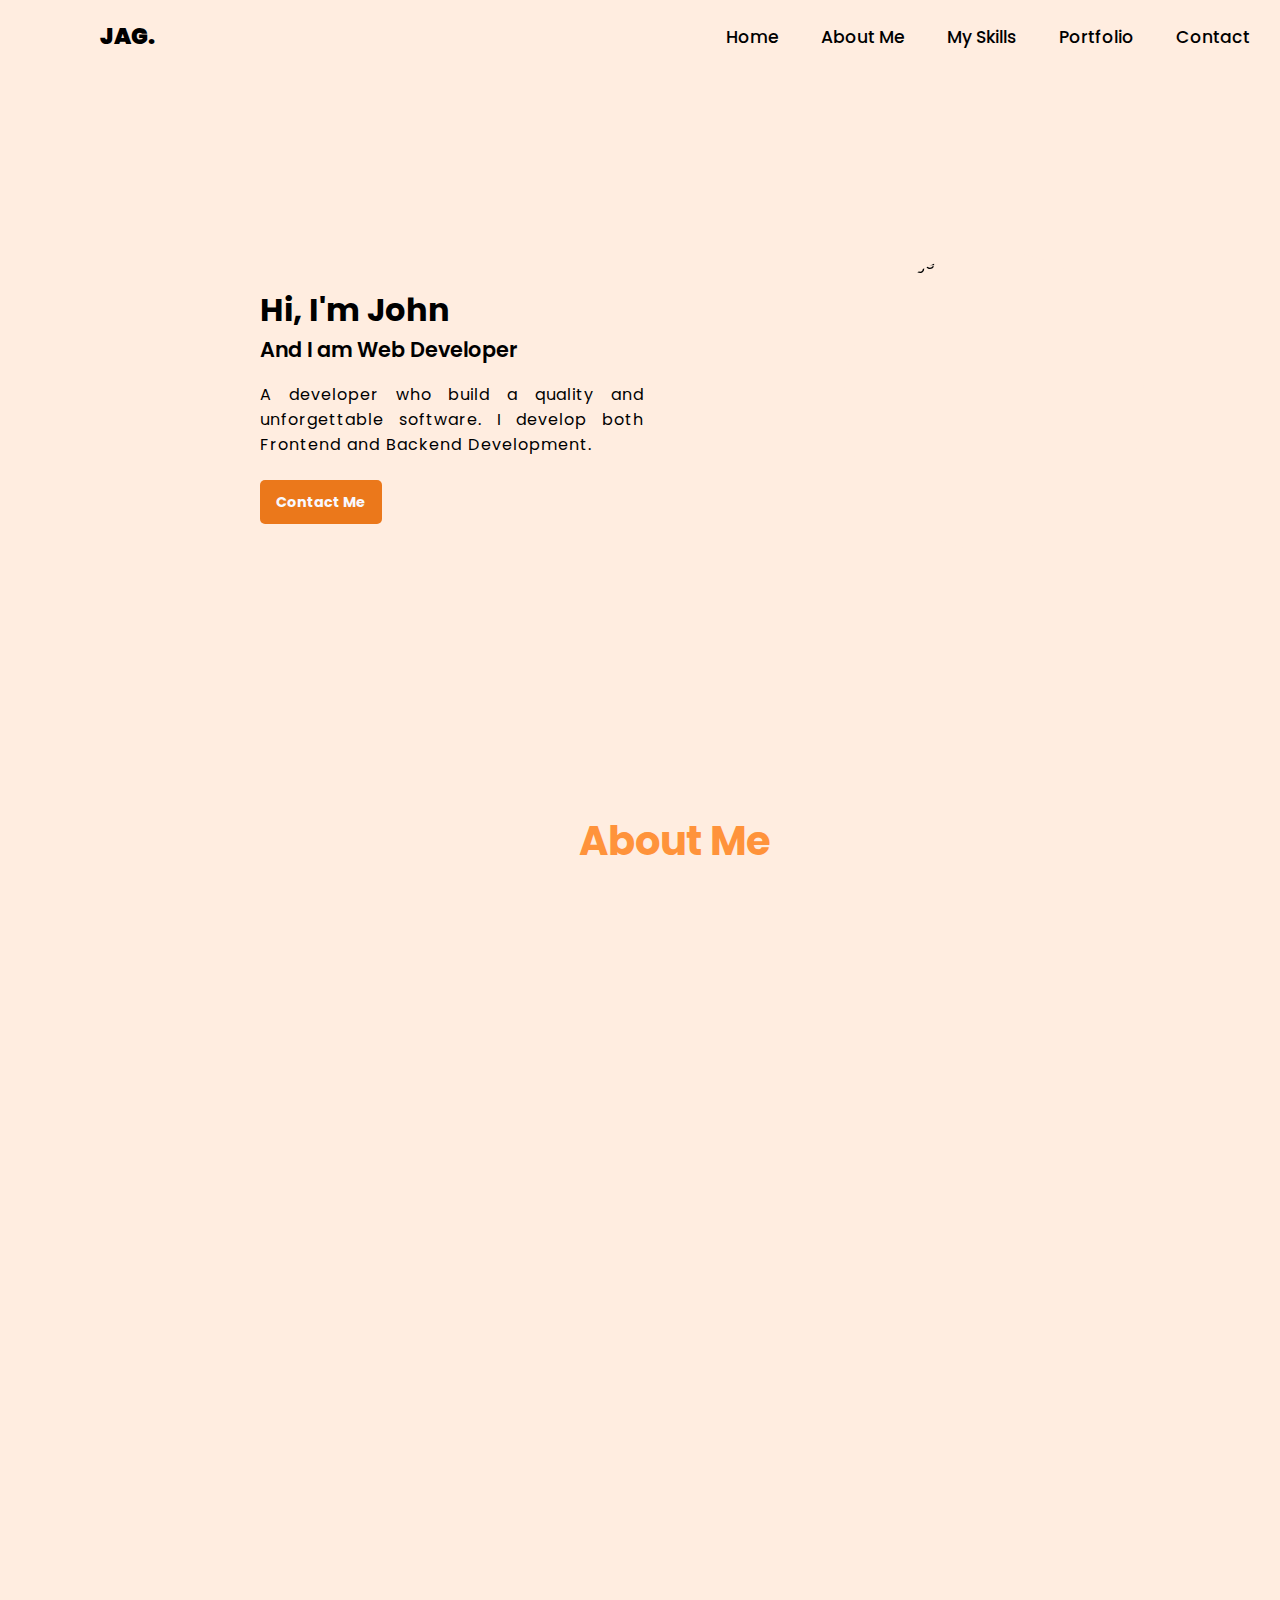
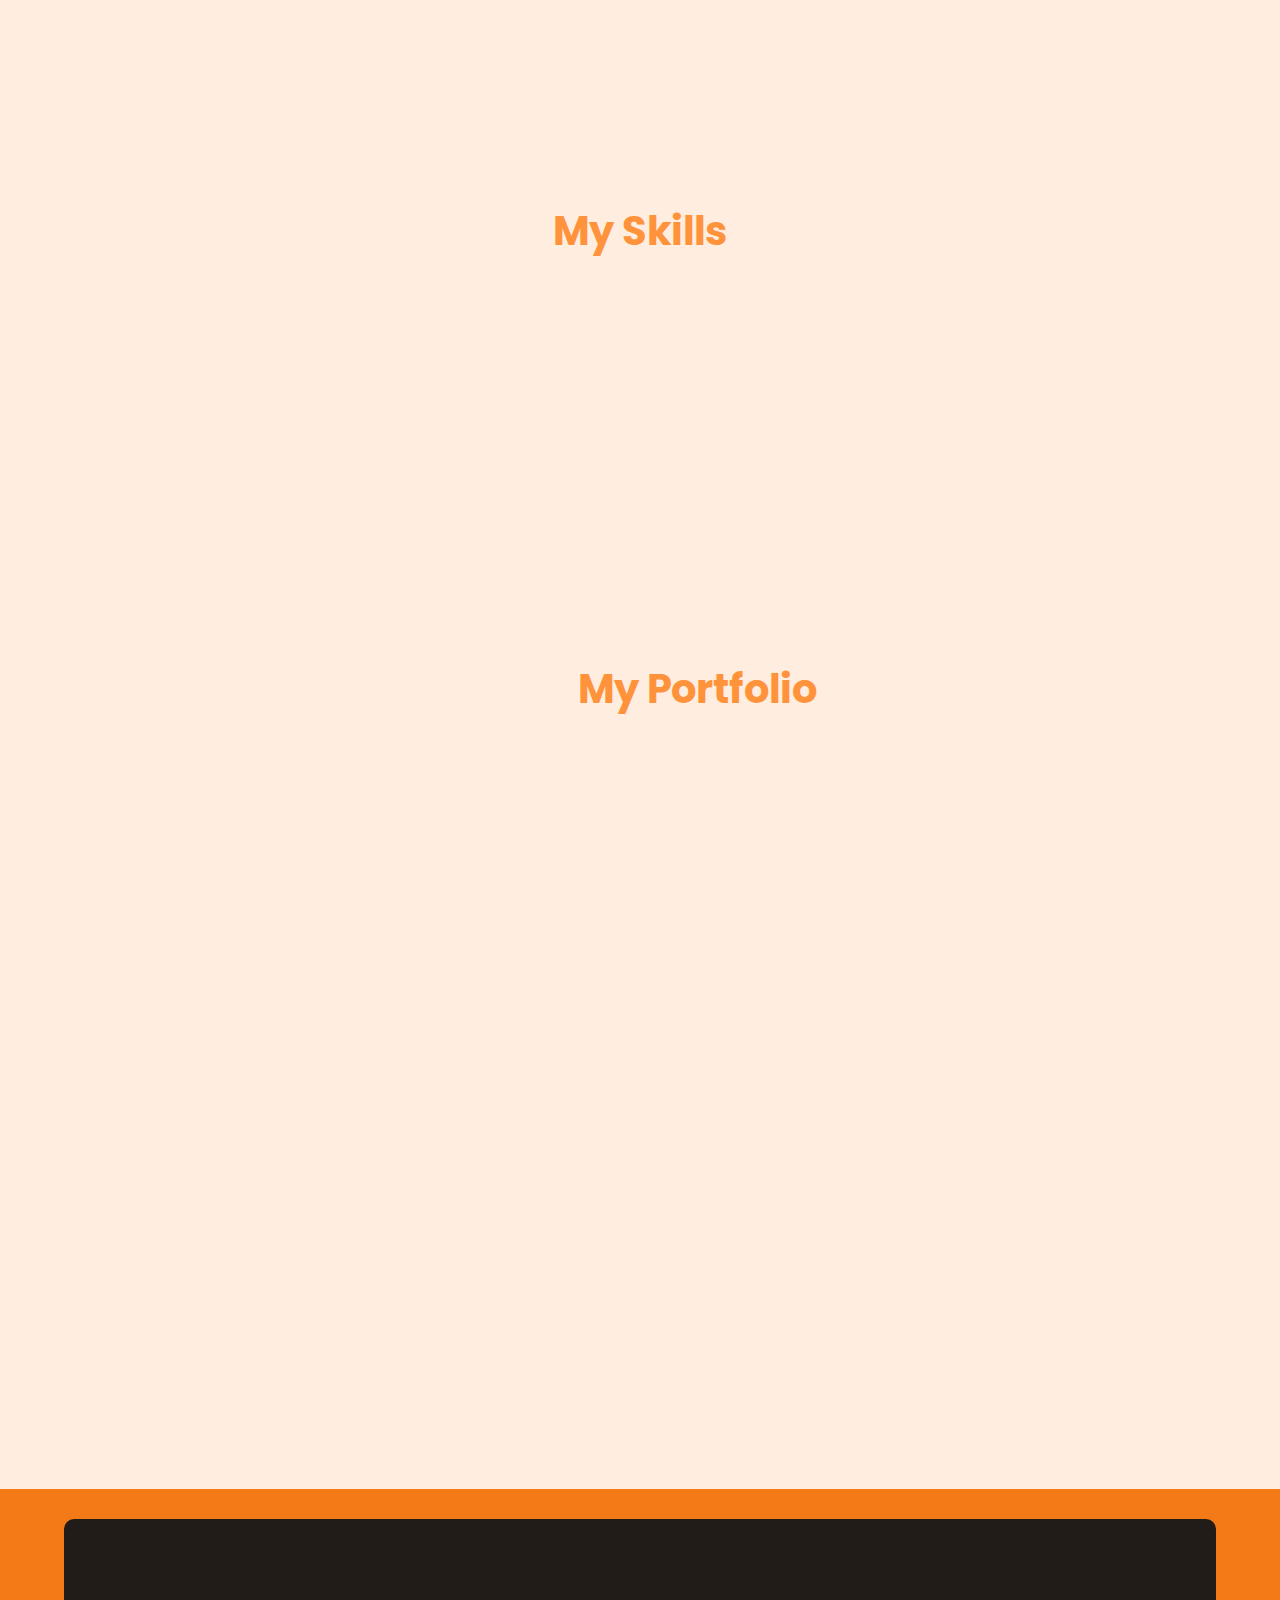
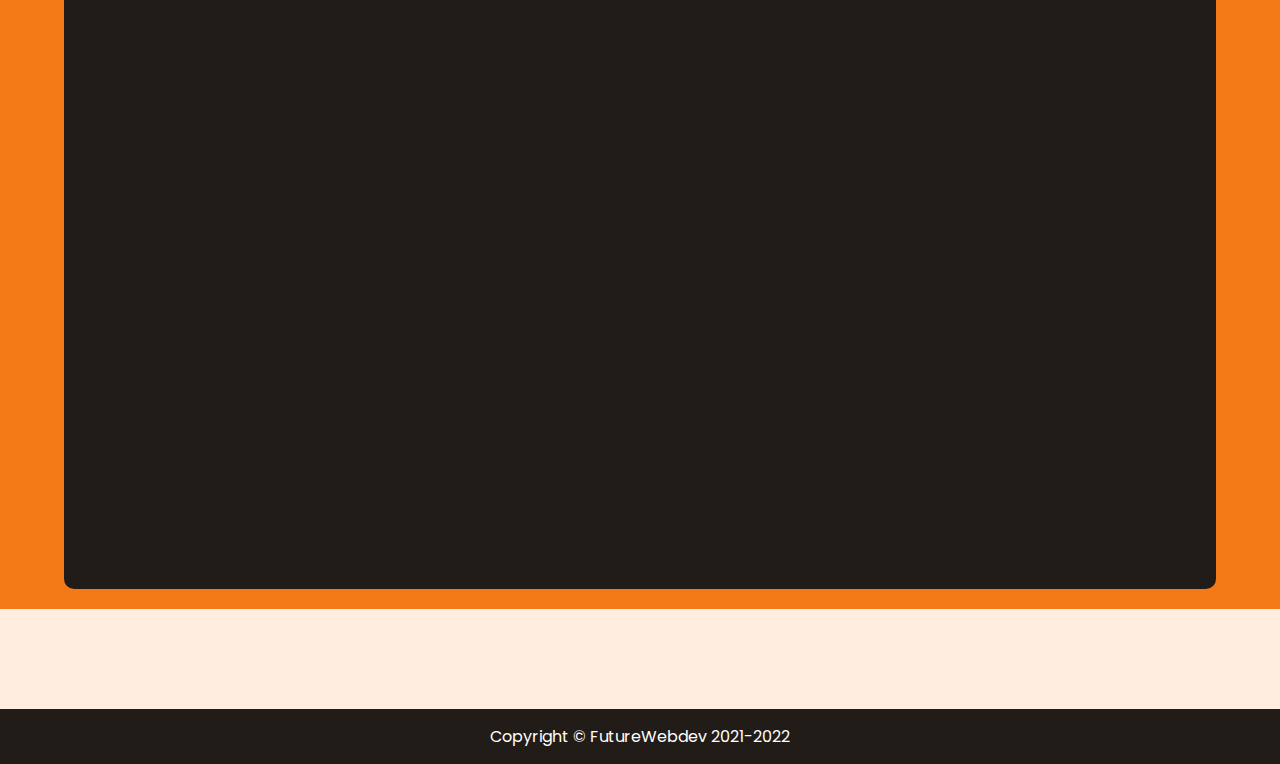
==== index.html @ 0bf6b59d "Add files via upload" ====
<!DOCTYPE html>
<html lang="en">
<head>
	<meta charset="UTF-8">
	<meta http-equiv="X-UA-Compatible" content="IE=edge">
	<meta name="viewport" content="width=device-width, initial-scale=1.0">
	<title>JOHN ALDRIN GULA - WEB DEVELOPER</title>
	<link rel="stylesheet" href="style.css">
	<link href="https://fonts.googleapis.com/css2?family=Poppins:ital,wght@0,200;0,300;0,400;0,500;0,600;0,700;0,800;0,900;1,300;1,900&display=swap" rel="stylesheet">
	<link rel="stylesheet" href="https://use.fontawesome.com/releases/v5.15.4/css/all.css" integrity="sha384-DyZ88mC6Up2uqS4h/KRgHuoeGwBcD4Ng9SiP4dIRy0EXTlnuz47vAwmeGwVChigm" crossorigin="anonymous">
	<link rel="stylesheet" href="https://unpkg.com/aos@next/dist/aos.css" />
</head>
<body>
<nav class="navbar" id="navbar">
      <div class="brand-title">JAG<span class="title">.</span></div>
      <a href="#" class="toggle-button">
          <span class="bar"></span>
          <span class="bar"></span>
          <span class="bar"></span>
      </a>
      <div class="navbar-links">
      <ul>
          <li><a href="#home">Home</a></li>
          <li><a href="#about">About Me</a></li>
          <li><a href="#skill">My Skills</a></li>
          <li><a href="#portfolio">Portfolio</a></li>
          <li><a href="#contact">Contact</a></li>
      </ul>
      </div>
      </nav>
<main class="main-content" id="home">
<section class="social-section">
	<ul class="social-links">
	<li class="social-link-icon"><i class="fab fa-github"></i></li>
	<li class="social-link-icon"><i class="fab fa-facebook"></i></li>
	<li class="social-link-icon"><i class="fab fa-instagram"></i></li>
	</ul>
	<div class="para1" data-aos="fade-up"  data-aos-duration="1500">
		<h2><span>H</span>i, I'm John</h2>
		<h3>And I am Web Developer</h3>
		<p>A developer who build a quality and unforgettable software. I develop both Frontend and Backend Development.</p>
		<button class="contact-me">Contact Me <i class="far fa-paper-plane"></i></button>
	</div>
	<div data-aos="fade-down"  data-aos-duration="1500"><img src="./images/john.jpg" alt="myImage" class="img"></div>
</section>
</main>
<section class="about-section" id="about">
	<h1><span>A</span>bout Me</h1>
	<div class="about-content">
		<div class="image" data-aos="fade-right"  data-aos-duration="1000"><img src="./images/myImage.jpg" alt="myImage" class="img2"></div>
	<p class="about-me" data-aos="fade-left"  data-aos-duration="1000">I'm John Aldrin Gula. I'm a graduate of BS Computer Engineering at Southern Leyte State University. After I graduated in College, I undergo a training for CSS NCII and Web Development Level II. I have also working experience as a Technical Support Engineer at Integrated Computer Systems Inc. where I handle some network issues and maintained all computers in a Call Center. After end of my contract at ICS, I applied at Accenture, Philippines as a Associate Software Engineeer and thankfully I was hired there.</p>
</div>  
<div class="btn-cv" data-aos="fade-left"  data-aos-duration="1000"> <a href="" class="btn-download-cv">Download CV</a></div>

</section>
<section class="skill-section" id="skill">
	<h1><span>M</span>y <span>S</span>kills</h1>
	<div class="skill-container" data-aos="fade-left"  data-aos-duration="1000">
		<div class="skill"><img src="images/html.png" alt="">HTML</div>
		<div class="skill"><img src="images/css.png" alt="">CSS</div>
		<div class="skill"><img src="images/javascript.png" alt="">JAVASCRIPT</div>
		<div class="skill"><img src="images/git.png" alt="">GIT</div>
	</div>
	<section class="portfolio-section" id="portfolio">
		<h1><span>M</span>y <span>P</span>ortfolio</h1>
		<div class="portfolio-container">
			<div class="portfolio" data-aos="fade-right"  data-aos-duration="1000"><img src="images/architectural design.jpg" alt="" class="arch-design"></div>
			<div class="portfolio" data-aos="fade-right"  data-aos-duration="1000"><img src="images/photography.jpg" alt="" class="photography"></div>
			<div class="portfolio" data-aos="fade-right"  data-aos-duration="1000"><img src="images/interior design.jpg" alt="" class="interior-design"></div>
			<div class="portfolio" data-aos="fade-right"  data-aos-duration="1000"><img src="images/web design.jpg" alt="" class="web-design"></div>
			<div class="portfolio"data-aos="fade-right"  data-aos-duration="1000"><img src="images/interior design.jpg" alt="" class="interior-design"></div>
			<div class="portfolio"data-aos="fade-right"  data-aos-duration="1000"><img src="images/web design.jpg" alt="" class="web-design"></div>
		</div>
</section>
<section class="contact-section" id="contact">
	<div class="contact-container">
		<div class="contact-info" data-aos="fade-right"  data-aos-duration="1000">
		   <h2 class="contact-title">Get in Touch</h2>
		   <p class="contact-para-info"> I'm always interested about cool stuff. Are you minding a project? Let's Talk. </p>
		  <p class="contact-para-info"><i class="fas fa-map-marker-alt"></i>Matalom, Leyte</p> 
		  <p class="contact-para-info"><i class="fas fa-envelope"></i>johngendraulegula@gmail.com</p> 
		   <p class="contact-para-info"><i class="fas fa-phone-alt"></i>09665693297</p>
		</div>
		<div class="contact-input" data-aos="fade-left"  data-aos-duration="1000">
			<form class="form-group">
			<input type="text" name="name" placeholder="Fullname" required>
			<input type="email" name="email" placeholder="Email" required>
			<textarea name="message" placeholder="Message" rows="10px" cols="10px"></textarea>
			<a href="" class="contact-btn">Submit</a>
		</form>
		</div>
	</div>
</section>
<footer>Copyright © FutureWebdev 2021-2022</footer>
<script src="https://unpkg.com/aos@next/dist/aos.js"></script>
<script src="script.js" defer></script>
<script>
  AOS.init();
</script>
</body>
</html>
---- style.css ----
*{
    margin:0;
    padding:0;
    box-sizing: border-box;
    scroll-behavior: smooth;
    cursor:pointer;
    background: #FFEDE0;
    font-family: 'Poppins', sans-serif;
}
/*toggle*/

.brand-title{
font-size:1.4rem;
padding-left:20px;
padding-top:19px;
}
.toggle-button {
    position: absolute;
    top: 1.5rem;
    right: 1.2rem;
    display: flex;
    flex-direction: column;
    justify-content: space-between;
    align-items:center ;
    width: 30px;
    height: 21px;
}

.toggle-button .bar {
    height: 3px;
    width: 100%;
    background-color: #000;
    border-radius: 10px;
}
    .navbar {
        flex-direction: column;
        align-items: flex-start;
        background-color: #FFEDE0;
    }
    .toggle-button {
        display: flex;
    }

    .navbar-links {
        display:none;
    }

    .navbar-links ul {
        flex-direction: column;
        margin-top:100px;
        margin-bottom:170px;
    }

    .navbar-links ul li {
       justify-content:center;
       align-items:center;
    }

    .navbar-links ul li a {
        padding: 1rem 1rem;
    }

    .navbar-links.active {
        display: flex;
    }
    li{
    display: block;
    font-size:.9em;
    font-weight: 500;
    } 
    li a{
    display:block;
    text-decoration: none;
    margin-bottom:30px;
    margin-left:145px;
    color:#000;
    }
    li a:hover{
    color:crimson;
    }

/*toggle end*/
.social-section{
    display:flex;
    padding-top: 190px;
    padding-left: 30px;
    padding-right:28px;
}
.img{
  	display:none;		
}
.social-links{
    padding-top: 20px;
}

.para1{
    margin-left: 20px;
}
h2{
    color:#000;
    font-size: 1.5em;
    font-weight: 700;
}
h3{
    color:#000;
    font-weight: 550;
    letter-spacing: px;
    font-size: .9rem;
    margin-bottom: .8em;
}
p{
    color:#000;
    font-weight: 350px;
    letter-spacing: 1px;
    word-spacing: 1px;
    font-size: .8rem;
    text-align:justify;
    margin-bottom: 1.4rem;
}
.social-link-icon{
    display: block;
    padding-bottom: 10px;
}
.contact-me{
margin-top:.1em;
padding: 0.7rem 1rem;
background: #eb781b;
color: ghostwhite;
text-decoration: none;
font-weight: 700;
font-size: .9em;
border-radius: 5px;
border: none;
}
.far{
    background: #eb781b;  
}
.fab{
    color:#FF933B;
}
/* about section */
.about-section{
    height: 100vh;
    margin-top:150px;
    box-sizing: border-box;
}
.about-me{
    padding-top: 20px;
    padding-left: 28px;
    padding-right:28px;
    text-indent: 3.5em;
    line-height: 1.5em;
    font-size: .7rem;
    font-weight: 400;
    text-align: justify;
}
h1{
    text-align: center;
    color: #FF933B;
    font-size: 2.5em;
    font-weight: 700;
    margin-bottom: 50px;
}
.about-content{
margin-top:20px;
}
.btn-download-cv{
    padding: 0.7rem 1.3rem;
    background: #eb781b;
    color: ghostwhite;
    text-decoration: none;
    font-weight: 700;
    border-radius: 5px;
    font-size: 0.8rem;
    margin-left: 100px;
}
.btn-download-cv:hover{
    color: #fff;
    background-color: #fa9a55;
}
.image{
padding: 0px 28px;
}
.img2{
    margin-top: 20px;
    height:300px;
    width:300px;
    object-fit: cover;
}
/* Skill Section */
.skill-section{
    margin-top:150px;
    padding-top:170px;
    height: 100vh;
}
.skill-container{
    display: grid;
    align-items: center;
    justify-content: center;
    grid-gap: 20px;
    grid-template-columns: 150px 150px;
}
.skill{
        
        height: auto;
        background: rgba(255, 255, 255,1);
        border-radius: 5px;
        display: flex;
        align-items: center;
        justify-content: center;
        flex-direction: column;
        font-size: 1rem;
        font-weight: 700;
        padding: 1.5rem 0;
}
.skill img {
    width: 20%;
    margin-bottom: 1rem;
}
/* portfolio */
.portfolio-container{
    
    display: grid;
    justify-content: center;
    align-items: center;
    grid-template-rows:300px;
    grid-template-columns:300px;
    grid-gap:20px;
    
}
.portfolio{
    height: 300px;
}
.portfolio-section{
    margin-top: 150px;
    margin-bottom: 100px;
    z-index:-1;
}
.arch-design, .photography, .interior-design,.web-design{
    height: 300px;
    width: 300px;
}
.arch-design{
   grid-row: 1/2;
   grid-column: 1/2;
    
}
.photography{
   grid-row: 2/3;
}
.interior-design{
    grid-row: 3/4; 
    grid-column: 1/3;

}
.web-design{
  grid-row: 4/5;
}
/* contact */
.contact-container{
    height: 100%;
    padding:30px 0px;
    margin: 10px 15px;
    border-radius: 10px;
    background-color: #211C18;
}
.contact-section{
    background-color: #f37a16;
    margin:20px 0px;
    padding:20px 0px;
    height:680px;
}
.contact-info{
    padding:0px 28px;
    background-color: #211C18;
}
div.contact-input{
    height: 0;
    width:0;
}
.contact-input{
    margin: 0px 10px;
}
.fas{
    background-color: #211C18;
    padding-right: 10px;
    color: #fff;
}
.contact-title{
    font-size: 1.5em;
    font-weight: 800;
    color: #FF933B;
    background-color: #211C18;
}
input, textarea{
    width: 300px;
    margin-bottom: 10px;
    padding: 10px 20px;
    border-radius: 10px;
    border: none;
    font-size: .8em;
    font-weight: 400;
}
.contact-btn{
    margin-left: -1px;
    padding: 5px 20px;
    background: #eb781b;
    color: #fff;
    border-radius: 5px;
    text-decoration:none;
}
.contact-btn:hover{
    background-color: #dd8034;
    color: #fff;
}
.contact-para-info{
    color: #fff;
    background-color: #211C18;
    font-size:.8em;
}
footer{
    margin-top:100px;
    background-color: #211C18;
    color: #fff;
    padding:15px 0px;
    text-align: center;
}
/* media queries */

@media screen and (min-width: 1024px) {
    .brand-title{
        font-weight: 900;
        padding-left: 100px;
    }
    .navbar{
        display:flex;
    }
    .toggle-button{
        display: none;
    }
    .navbar-links{
       margin-left: 700px;
        display: inline;
        width: 600px;
        margin-top: -145px;
    }
    li a{
        float: left;
        margin-left: 10px;
        font-size: 1.2em;
    }
.social-links{
    padding:0px 60px 0px 150px;
    margin-top: 50px;
}
h2{
    font-size: 2em;
}
h3{
    font-size: 1.3em;
}
p{
    font-size: 1em;
}
.img{
    display:flex;
    height: 300px;
    width: 300px;
    border-radius: 50%;
    object-fit: cover;
    margin-top: -35px;
}
.para1{
    width: 30vw;
    margin-right:200px;
}
.social-link-icon{
    font-size: 1.3em;
}
.about-content{
    display: flex;
    padding: 0px 0px 0px 100px;
}
.about-section{
    padding-top: 110px;
    padding-left: 70px;
}
.about-me{
    font-size: 1em;
    padding-top: 60px;
    padding-right: 100px;
}
.btn-cv{
    margin:-50px 0px 0px 380px;
}
.skill-section{
    padding-top: 50px;
}
/* portfolio section */
.portfolio-container{
    display: grid;
    grid-template-rows: 300px 300px;
    grid-template-columns:300px 300px 300px;
}
.portfolio-section{
    margin-left: 115px;
}
/* contact section */
.contact-container{
    display: flex;
    width: 90%;
    padding:80px 0px;
    margin:0px 5%;

}
input, textarea{
    width: 450px;
    margin-bottom: 10px;
    margin-left: 70px;
    padding: 10px 20px;
    border-radius: 10px;
    border: none;
    font-size: .8em;
    font-weight: 400;
}
.contact-section{
    margin: 0;
    padding-top: 30px;
    background-color: #f37a16;
    height: 80vh;
}
.contact-info{
    padding-top: 25px;
    width: 50%;
}
.contact-title{
    font-size: 3em;
    font-weight: 800;
    color: #FF933B;
    background-color: #211C18;
    padding-left: 80px;
}
.contact-para-info{
    padding-left: 80px;
    font-size: 1em;
}
.contact-btn{
    margin-left: 70px;
}
}
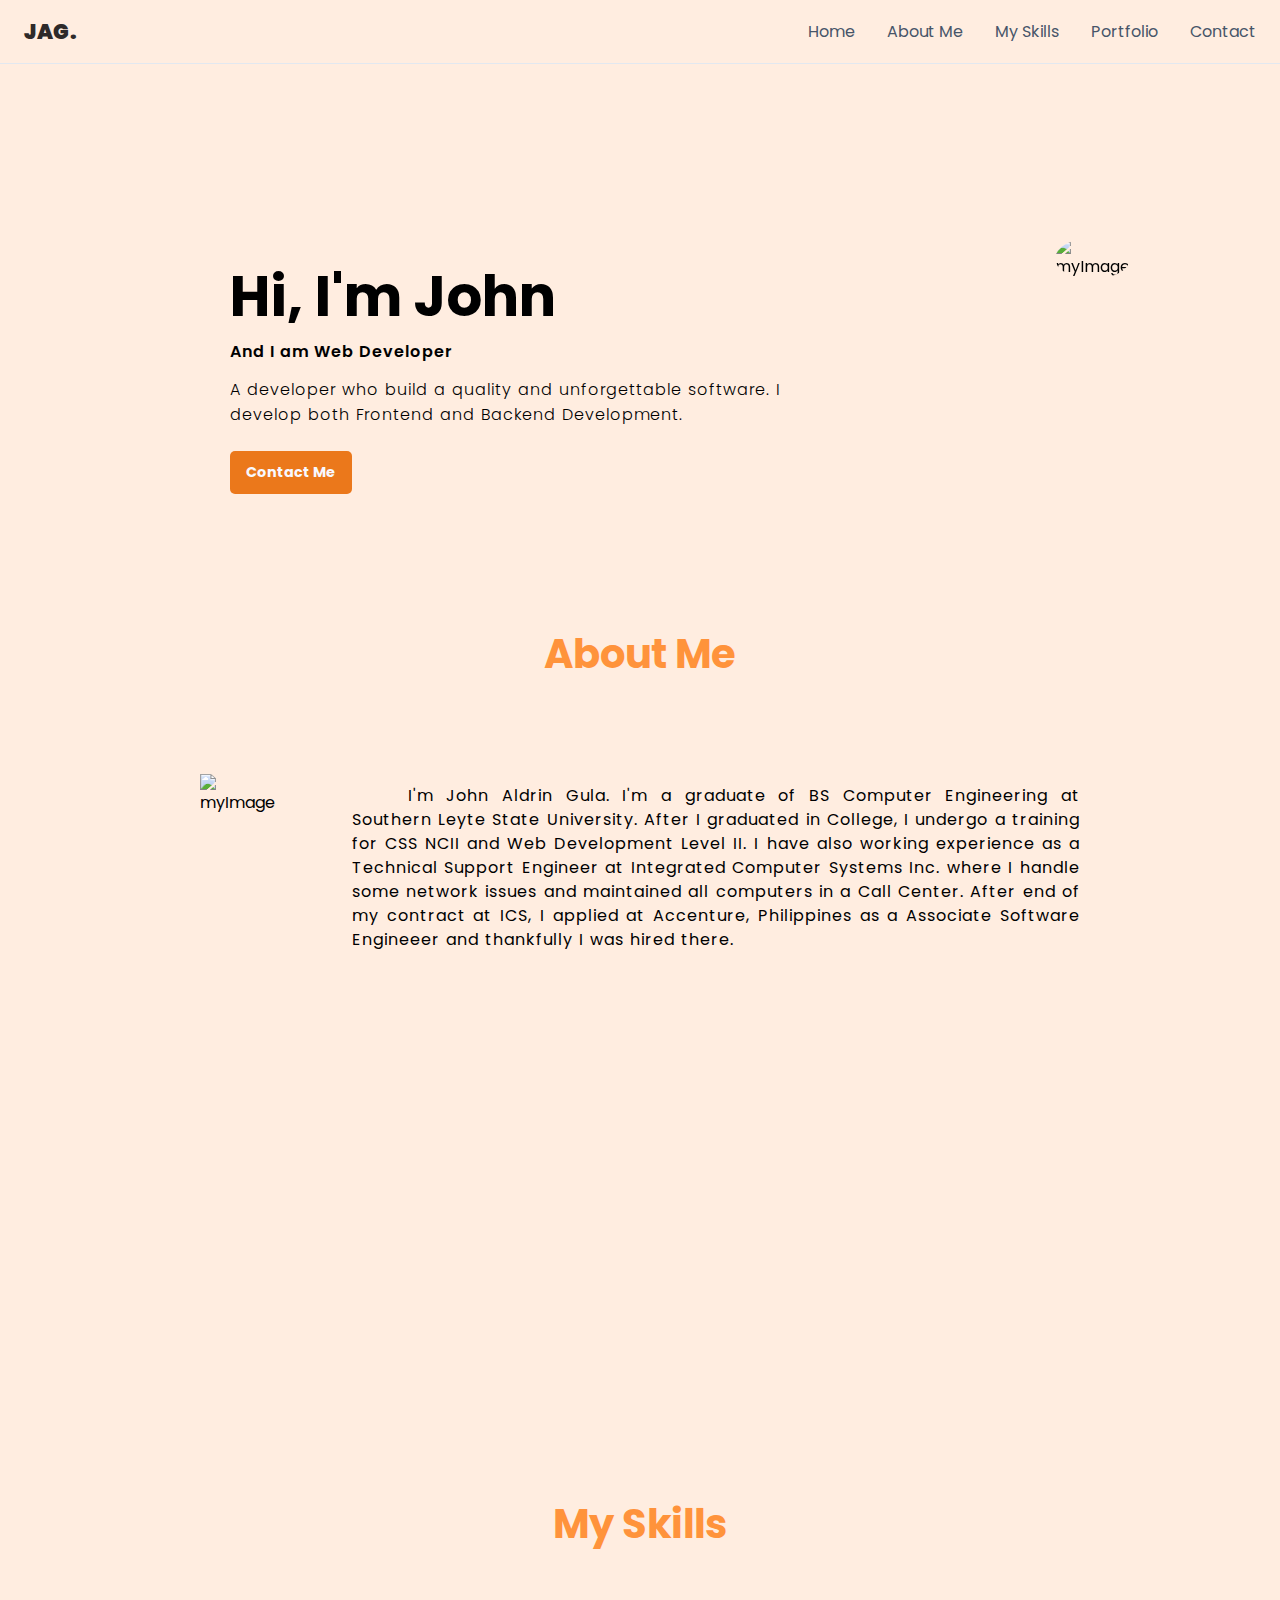
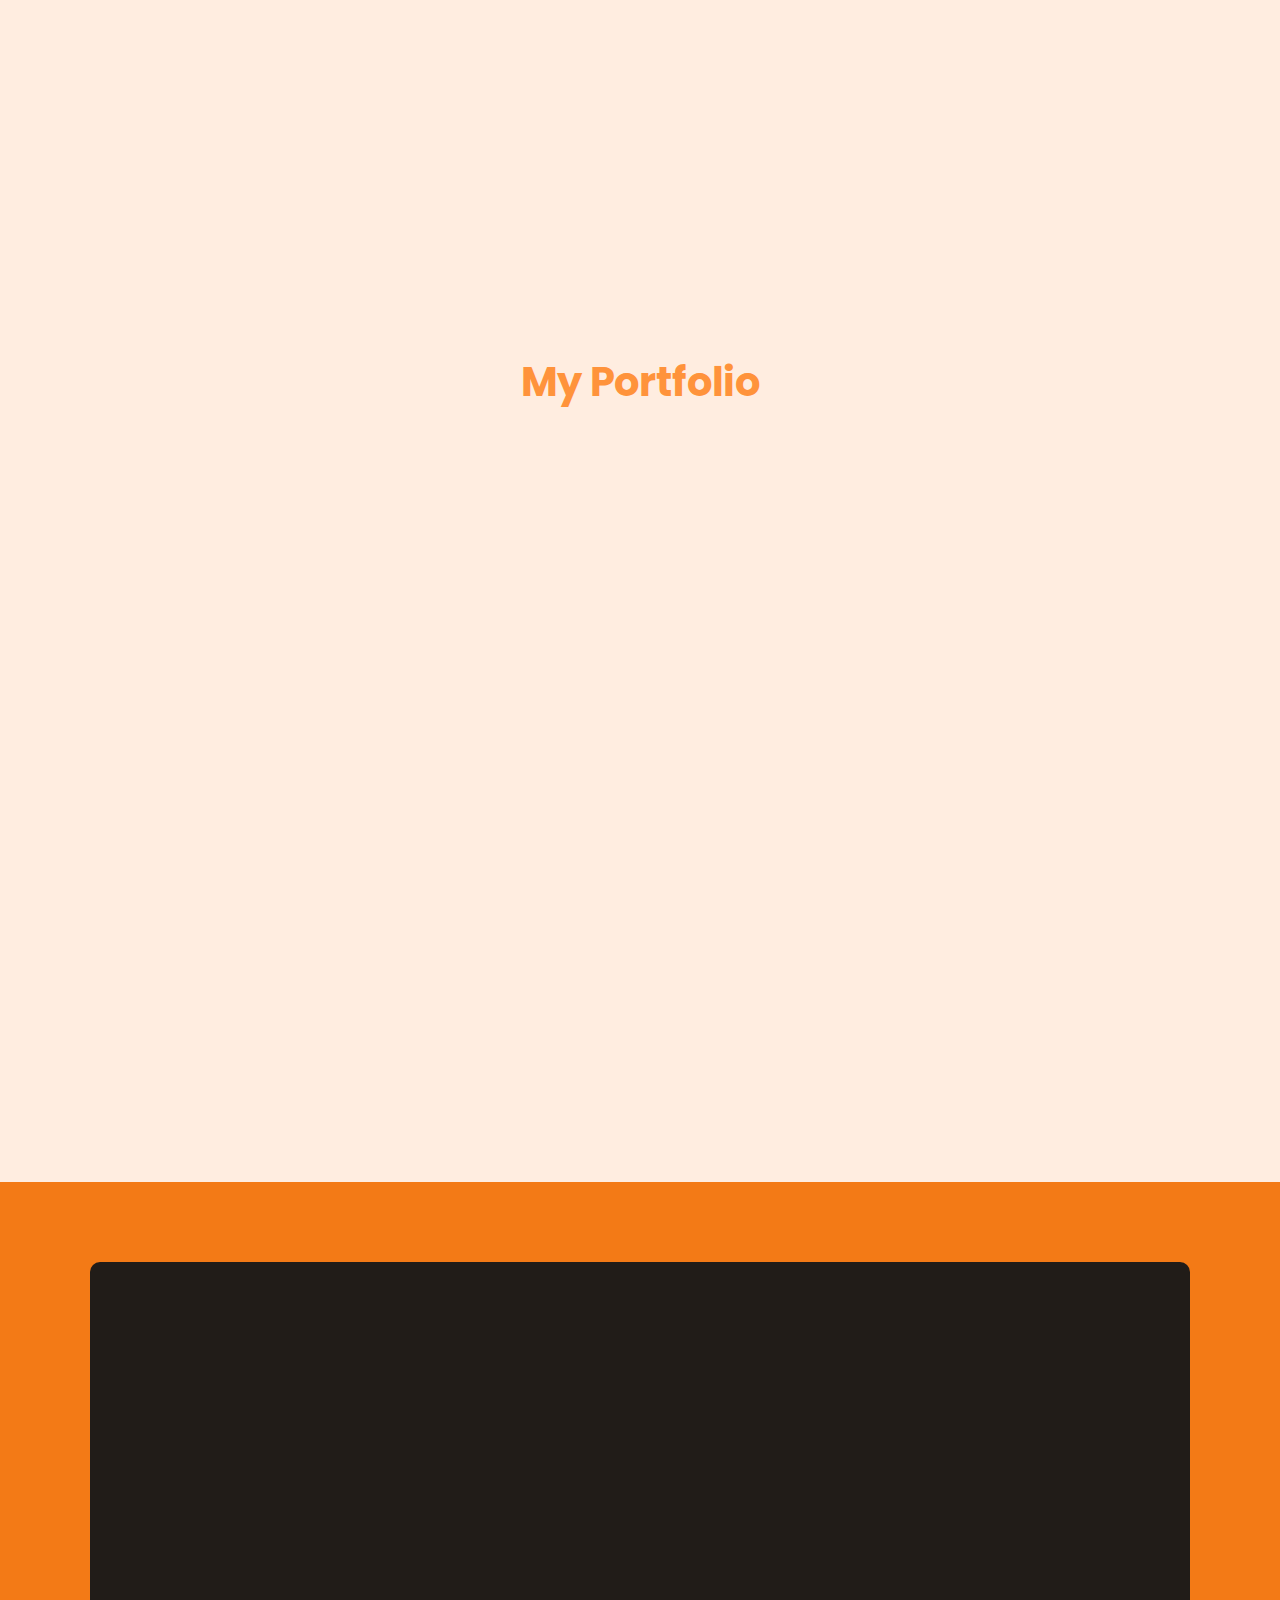
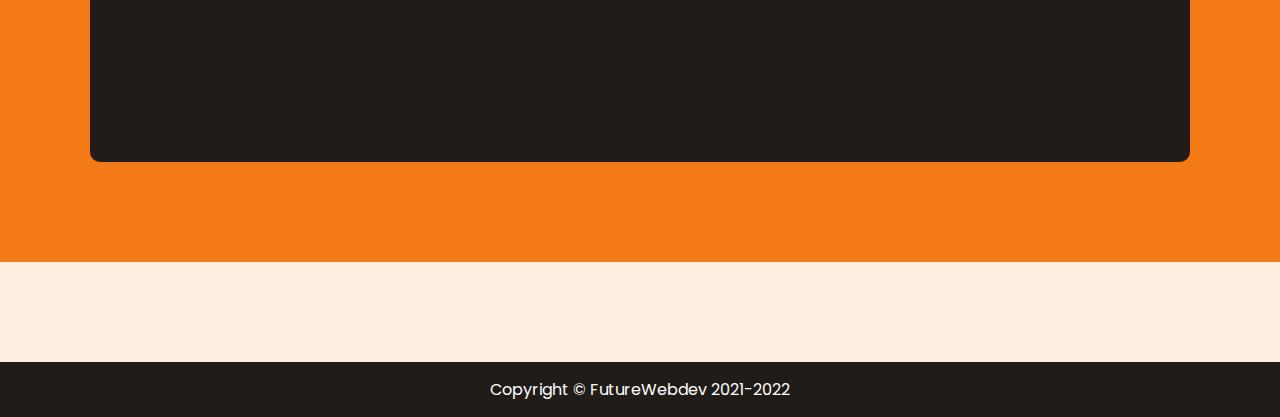
==== commit ba470938: "Add files via upload" ====
--- a/index.html
+++ b/index.html
@@ -11,23 +11,35 @@
 	<link rel="stylesheet" href="https://unpkg.com/aos@next/dist/aos.css" />
 </head>
 <body>
-<nav class="navbar" id="navbar">
-      <div class="brand-title">JAG<span class="title">.</span></div>
-      <a href="#" class="toggle-button">
-          <span class="bar"></span>
-          <span class="bar"></span>
-          <span class="bar"></span>
-      </a>
-      <div class="navbar-links">
-      <ul>
-          <li><a href="#home">Home</a></li>
-          <li><a href="#about">About Me</a></li>
-          <li><a href="#skill">My Skills</a></li>
-          <li><a href="#portfolio">Portfolio</a></li>
-          <li><a href="#contact">Contact</a></li>
-      </ul>
-      </div>
-      </nav>
+<!-- Navbar -->
+<header class="header" id="home">
+	<nav class="navbar">
+		<a href="#" class="nav-logo">JAG.</a>
+		<ul class="nav-menu">
+			<li class="nav-item">
+				<a href="#home" class="nav-link">Home</a>
+			</li>
+			<li class="nav-item">
+				<a href="#about" class="nav-link">About Me</a>
+			</li>
+			<li class="nav-item">
+				<a href="#skill" class="nav-link">My Skills</a>
+			</li>
+			<li class="nav-item">
+				<a href="#portfolio" class="nav-link">Portfolio</a>
+			</li>
+			<li class="nav-item">
+				<a href="#contact" class="nav-link">Contact</a>
+			</li>
+		</ul>
+		<div class="hamburger">
+			<span class="bar"></span>
+			<span class="bar"></span>
+			<span class="bar"></span>
+		</div>
+	</nav>
+</header>
+<!-- social-link -->
 <main class="main-content" id="home">
 <section class="social-section">
 	<ul class="social-links">
@@ -44,15 +56,16 @@
 	<div data-aos="fade-down"  data-aos-duration="1500"><img src="./images/john.jpg" alt="myImage" class="img"></div>
 </section>
 </main>
+<!-- about-me -->
 <section class="about-section" id="about">
 	<h1><span>A</span>bout Me</h1>
 	<div class="about-content">
 		<div class="image" data-aos="fade-right"  data-aos-duration="1000"><img src="./images/myImage.jpg" alt="myImage" class="img2"></div>
 	<p class="about-me" data-aos="fade-left"  data-aos-duration="1000">I'm John Aldrin Gula. I'm a graduate of BS Computer Engineering at Southern Leyte State University. After I graduated in College, I undergo a training for CSS NCII and Web Development Level II. I have also working experience as a Technical Support Engineer at Integrated Computer Systems Inc. where I handle some network issues and maintained all computers in a Call Center. After end of my contract at ICS, I applied at Accenture, Philippines as a Associate Software Engineeer and thankfully I was hired there.</p>
 </div>  
-<div class="btn-cv" data-aos="fade-left"  data-aos-duration="1000"> <a href="" class="btn-download-cv">Download CV</a></div>
-
-</section>
+<div class="btn-cv"  data-aos="fade-left"  data-aos-duration="1000"><a href="" id="btn-download-cv">Download CV</a></div>
+</section> 
+<!-- skill-section -->
 <section class="skill-section" id="skill">
 	<h1><span>M</span>y <span>S</span>kills</h1>
 	<div class="skill-container" data-aos="fade-left"  data-aos-duration="1000">
@@ -61,6 +74,7 @@
 		<div class="skill"><img src="images/javascript.png" alt="">JAVASCRIPT</div>
 		<div class="skill"><img src="images/git.png" alt="">GIT</div>
 	</div>
+	<!-- portfolio section -->
 	<section class="portfolio-section" id="portfolio">
 		<h1><span>M</span>y <span>P</span>ortfolio</h1>
 		<div class="portfolio-container">
@@ -72,6 +86,7 @@
 			<div class="portfolio"data-aos="fade-right"  data-aos-duration="1000"><img src="images/web design.jpg" alt="" class="web-design"></div>
 		</div>
 </section>
+<!--contact section  -->
 <section class="contact-section" id="contact">
 	<div class="contact-container">
 		<div class="contact-info" data-aos="fade-right"  data-aos-duration="1000">
--- a/style.css
+++ b/style.css
@@ -1,120 +1,109 @@
-*{
-    margin:0;
-    padding:0;
-    box-sizing: border-box;
+* {
+    margin: 0;
+    padding: 0;
     scroll-behavior: smooth;
     cursor:pointer;
     background: #FFEDE0;
     font-family: 'Poppins', sans-serif;
-}
-/*toggle*/
-
-.brand-title{
-font-size:1.4rem;
-padding-left:20px;
-padding-top:19px;
-}
-.toggle-button {
-    position: absolute;
-    top: 1.5rem;
-    right: 1.2rem;
+    box-sizing: border-box;
+}
+.header{
+    border-bottom: 1px solid #E2E8F0;
+}
+.nav-menu {
     display: flex;
-    flex-direction: column;
     justify-content: space-between;
-    align-items:center ;
-    width: 30px;
-    height: 21px;
-}
-
-.toggle-button .bar {
+    align-items: center;
+}
+
+.nav-item {
+    margin-left: 2rem;
+}
+
+.nav-link{
+    font-size: 1rem;
+    font-weight: 400;
+    color: #475569;
+}
+li {
+    list-style: none;
+}
+
+a {
+    text-decoration: none;
+}
+
+.navbar {
+    display: flex;
+    justify-content: space-between;
+    align-items: center;
+    padding: 1rem 1.5rem;
+}
+
+.nav-link:hover{
+    color: crimson;
+}
+
+.nav-logo {
+    font-size: 1.3rem;
+    font-weight: 900;
+    color: rgb(46, 42, 42);
+}
+/* hamburger style */
+.hamburger {
+    display: none;
+}
+
+.bar {
+    display: block;
+    width: 25px;
     height: 3px;
-    width: 100%;
-    background-color: #000;
-    border-radius: 10px;
-}
-    .navbar {
-        flex-direction: column;
-        align-items: flex-start;
-        background-color: #FFEDE0;
-    }
-    .toggle-button {
-        display: flex;
-    }
-
-    .navbar-links {
-        display:none;
-    }
-
-    .navbar-links ul {
-        flex-direction: column;
-        margin-top:100px;
-        margin-bottom:170px;
-    }
-
-    .navbar-links ul li {
-       justify-content:center;
-       align-items:center;
-    }
-
-    .navbar-links ul li a {
-        padding: 1rem 1rem;
-    }
-
-    .navbar-links.active {
-        display: flex;
-    }
-    li{
-    display: block;
-    font-size:.9em;
-    font-weight: 500;
-    } 
-    li a{
-    display:block;
-    text-decoration: none;
-    margin-bottom:30px;
-    margin-left:145px;
-    color:#000;
-    }
-    li a:hover{
-    color:crimson;
-    }
-
-/*toggle end*/
+    margin: 5px auto;
+    -webkit-transition: all 0.3s ease-in-out;
+    transition: all 0.3s ease-in-out;
+    background-color: #101010;
+}
+/* home */
 .social-section{
     display:flex;
     padding-top: 190px;
-    padding-left: 30px;
-    padding-right:28px;
+    padding-left: 150px;
+    padding-right: 150px;
 }
 .img{
-  	display:none;		
+    margin-left: 250px;
+    margin-top: -50px;
+    height: 350px;
+    width: 350px;
+    border-radius: 50%;
+    object-fit: cover;
 }
 .social-links{
-    padding-top: 20px;
+    padding-top: 40px;
 }
 
 .para1{
-    margin-left: 20px;
+    margin-left: 80px;
+    width:100%;
 }
 h2{
     color:#000;
-    font-size: 1.5em;
+    font-size: 3.5em;
     font-weight: 700;
 }
 h3{
     color:#000;
     font-weight: 550;
-    letter-spacing: px;
-    font-size: .9rem;
+    letter-spacing: 1px;
+    font-size: 1rem;
     margin-bottom: .8em;
 }
 p{
     color:#000;
-    font-weight: 350px;
+    font-weight: 350;
     letter-spacing: 1px;
     word-spacing: 1px;
-    font-size: .8rem;
-    text-align:justify;
+    font-size: 1rem;
     margin-bottom: 1.4rem;
 }
 .social-link-icon{
@@ -138,21 +127,22 @@
 .fab{
     color:#FF933B;
 }
+
+/* about-me */
 /* about section */
 .about-section{
+    padding-top: 130px;
     height: 100vh;
-    margin-top:150px;
-    box-sizing: border-box;
 }
 .about-me{
-    padding-top: 20px;
-    padding-left: 28px;
-    padding-right:28px;
+    padding-top: 50px;
+    padding-left: 70px;
     text-indent: 3.5em;
     line-height: 1.5em;
-    font-size: .7rem;
+    font-size: 1rem;
     font-weight: 400;
     text-align: justify;
+    width: 100%;
 }
 h1{
     text-align: center;
@@ -162,9 +152,15 @@
     margin-bottom: 50px;
 }
 .about-content{
-margin-top:20px;
-}
-.btn-download-cv{
+    display:flex;
+    /* flex-direction: row; */
+    padding:0px 200px;
+}
+.btn-cv{
+    margin-left:420px;
+    margin-top: -40px;
+}
+#btn-download-cv{
     padding: 0.7rem 1.3rem;
     background: #eb781b;
     color: ghostwhite;
@@ -173,32 +169,31 @@
     border-radius: 5px;
     font-size: 0.8rem;
     margin-left: 100px;
-}
-.btn-download-cv:hover{
+    overflow: hidden;
+}
+#btn-download-cv:hover{
     color: #fff;
     background-color: #fa9a55;
 }
-.image{
-padding: 0px 28px;
-}
 .img2{
-    margin-top: 20px;
-    height:300px;
-    width:300px;
+    margin-top: 40px;
+    height:250px;
+    width:250px;
     object-fit: cover;
 }
-/* Skill Section */
+/* skill-section */
 .skill-section{
-    margin-top:150px;
+    margin-top: -70px;
     padding-top:170px;
     height: 100vh;
 }
 .skill-container{
+    width: 100%;
     display: grid;
     align-items: center;
     justify-content: center;
     grid-gap: 20px;
-    grid-template-columns: 150px 150px;
+    grid-template-columns: 200px 200px;
 }
 .skill{
         
@@ -223,18 +218,16 @@
     display: grid;
     justify-content: center;
     align-items: center;
-    grid-template-rows:300px;
-    grid-template-columns:300px;
+    grid-template-rows:300px 300px;
+    grid-template-columns:300px 300px 300px;
     grid-gap:20px;
-    
 }
 .portfolio{
     height: 300px;
 }
 .portfolio-section{
-    margin-top: 150px;
+    padding-top: 150px;
     margin-bottom: 100px;
-    z-index:-1;
 }
 .arch-design, .photography, .interior-design,.web-design{
     height: 300px;
@@ -258,9 +251,10 @@
 }
 /* contact */
 .contact-container{
-    height: 100%;
+    display: flex;
+    height: 500px;
     padding:30px 0px;
-    margin: 10px 15px;
+    margin: 60px 90px;
     border-radius: 10px;
     background-color: #211C18;
 }
@@ -271,6 +265,7 @@
     height:680px;
 }
 .contact-info{
+    margin-top:50px;
     padding:0px 28px;
     background-color: #211C18;
 }
@@ -279,7 +274,7 @@
     width:0;
 }
 .contact-input{
-    margin: 0px 10px;
+    margin: 20px -200px 0px -200px;
 }
 .fas{
     background-color: #211C18;
@@ -287,18 +282,26 @@
     color: #fff;
 }
 .contact-title{
-    font-size: 1.5em;
+    font-size: 3em;
+    margin-left: 60px;
     font-weight: 800;
     color: #FF933B;
     background-color: #211C18;
 }
+.contact-para-info{
+    width: 50%;
+    margin-left: 60px;
+    color: #fff;
+    background-color: #211C18;
+    font-size:1em;
+}
 input, textarea{
-    width: 300px;
+    width: 500px;
     margin-bottom: 10px;
     padding: 10px 20px;
     border-radius: 10px;
     border: none;
-    font-size: .8em;
+    font-size: 1em;
     font-weight: 400;
 }
 .contact-btn{
@@ -313,11 +316,6 @@
     background-color: #dd8034;
     color: #fff;
 }
-.contact-para-info{
-    color: #fff;
-    background-color: #211C18;
-    font-size:.8em;
-}
 footer{
     margin-top:100px;
     background-color: #211C18;
@@ -327,126 +325,45 @@
 }
 /* media queries */
 
-@media screen and (min-width: 1024px) {
-    .brand-title{
-        font-weight: 900;
-        padding-left: 100px;
-    }
-    .navbar{
-        display:flex;
-    }
-    .toggle-button{
-        display: none;
-    }
-    .navbar-links{
-       margin-left: 700px;
-        display: inline;
-        width: 600px;
-        margin-top: -145px;
-    }
-    li a{
-        float: left;
-        margin-left: 10px;
-        font-size: 1.2em;
-    }
-.social-links{
-    padding:0px 60px 0px 150px;
-    margin-top: 50px;
-}
-h2{
-    font-size: 2em;
-}
-h3{
-    font-size: 1.3em;
-}
-p{
-    font-size: 1em;
-}
-.img{
-    display:flex;
-    height: 300px;
-    width: 300px;
-    border-radius: 50%;
-    object-fit: cover;
-    margin-top: -35px;
-}
-.para1{
-    width: 30vw;
-    margin-right:200px;
-}
-.social-link-icon{
-    font-size: 1.3em;
-}
-.about-content{
-    display: flex;
-    padding: 0px 0px 0px 100px;
-}
-.about-section{
-    padding-top: 110px;
-    padding-left: 70px;
-}
-.about-me{
-    font-size: 1em;
-    padding-top: 60px;
-    padding-right: 100px;
-}
-.btn-cv{
-    margin:-50px 0px 0px 380px;
-}
-.skill-section{
-    padding-top: 50px;
-}
-/* portfolio section */
-.portfolio-container{
-    display: grid;
-    grid-template-rows: 300px 300px;
-    grid-template-columns:300px 300px 300px;
-}
-.portfolio-section{
-    margin-left: 115px;
-}
-/* contact section */
-.contact-container{
-    display: flex;
-    width: 90%;
-    padding:80px 0px;
-    margin:0px 5%;
-
-}
-input, textarea{
-    width: 450px;
-    margin-bottom: 10px;
-    margin-left: 70px;
-    padding: 10px 20px;
-    border-radius: 10px;
-    border: none;
-    font-size: .8em;
-    font-weight: 400;
-}
-.contact-section{
-    margin: 0;
-    padding-top: 30px;
-    background-color: #f37a16;
-    height: 80vh;
-}
-.contact-info{
-    padding-top: 25px;
-    width: 50%;
-}
-.contact-title{
-    font-size: 3em;
-    font-weight: 800;
-    color: #FF933B;
-    background-color: #211C18;
-    padding-left: 80px;
-}
-.contact-para-info{
-    padding-left: 80px;
-    font-size: 1em;
-}
-.contact-btn{
-    margin-left: 70px;
-}
-}
-
-
+@media only screen and (max-width: 768px) {
+    .nav-menu {
+        position: fixed;
+        left: -100%;
+        top: 5rem;
+        flex-direction: column;
+        background-color: #fff;
+        width: 100%;
+        border-radius: 10px;
+        text-align: center;
+        transition: 0.3s;
+        box-shadow:
+            0 10px 27px rgba(0, 0, 0, 0.05);
+    }
+
+    .nav-menu.active {
+        left: 0;
+    }
+
+    .nav-item {
+        margin: 2.5rem 0;
+    }
+
+    .hamburger {
+        display: block;
+        cursor: pointer;
+    }
+
+    .hamburger.active .bar:nth-child(2) {
+        opacity: 0;
+    }
+
+    .hamburger.active .bar:nth-child(1) {
+        transform: translateY(8px) rotate(45deg);
+    }
+
+    .hamburger.active .bar:nth-child(3) {
+        transform: translateY(-8px) rotate(-45deg);
+    }
+
+
+}
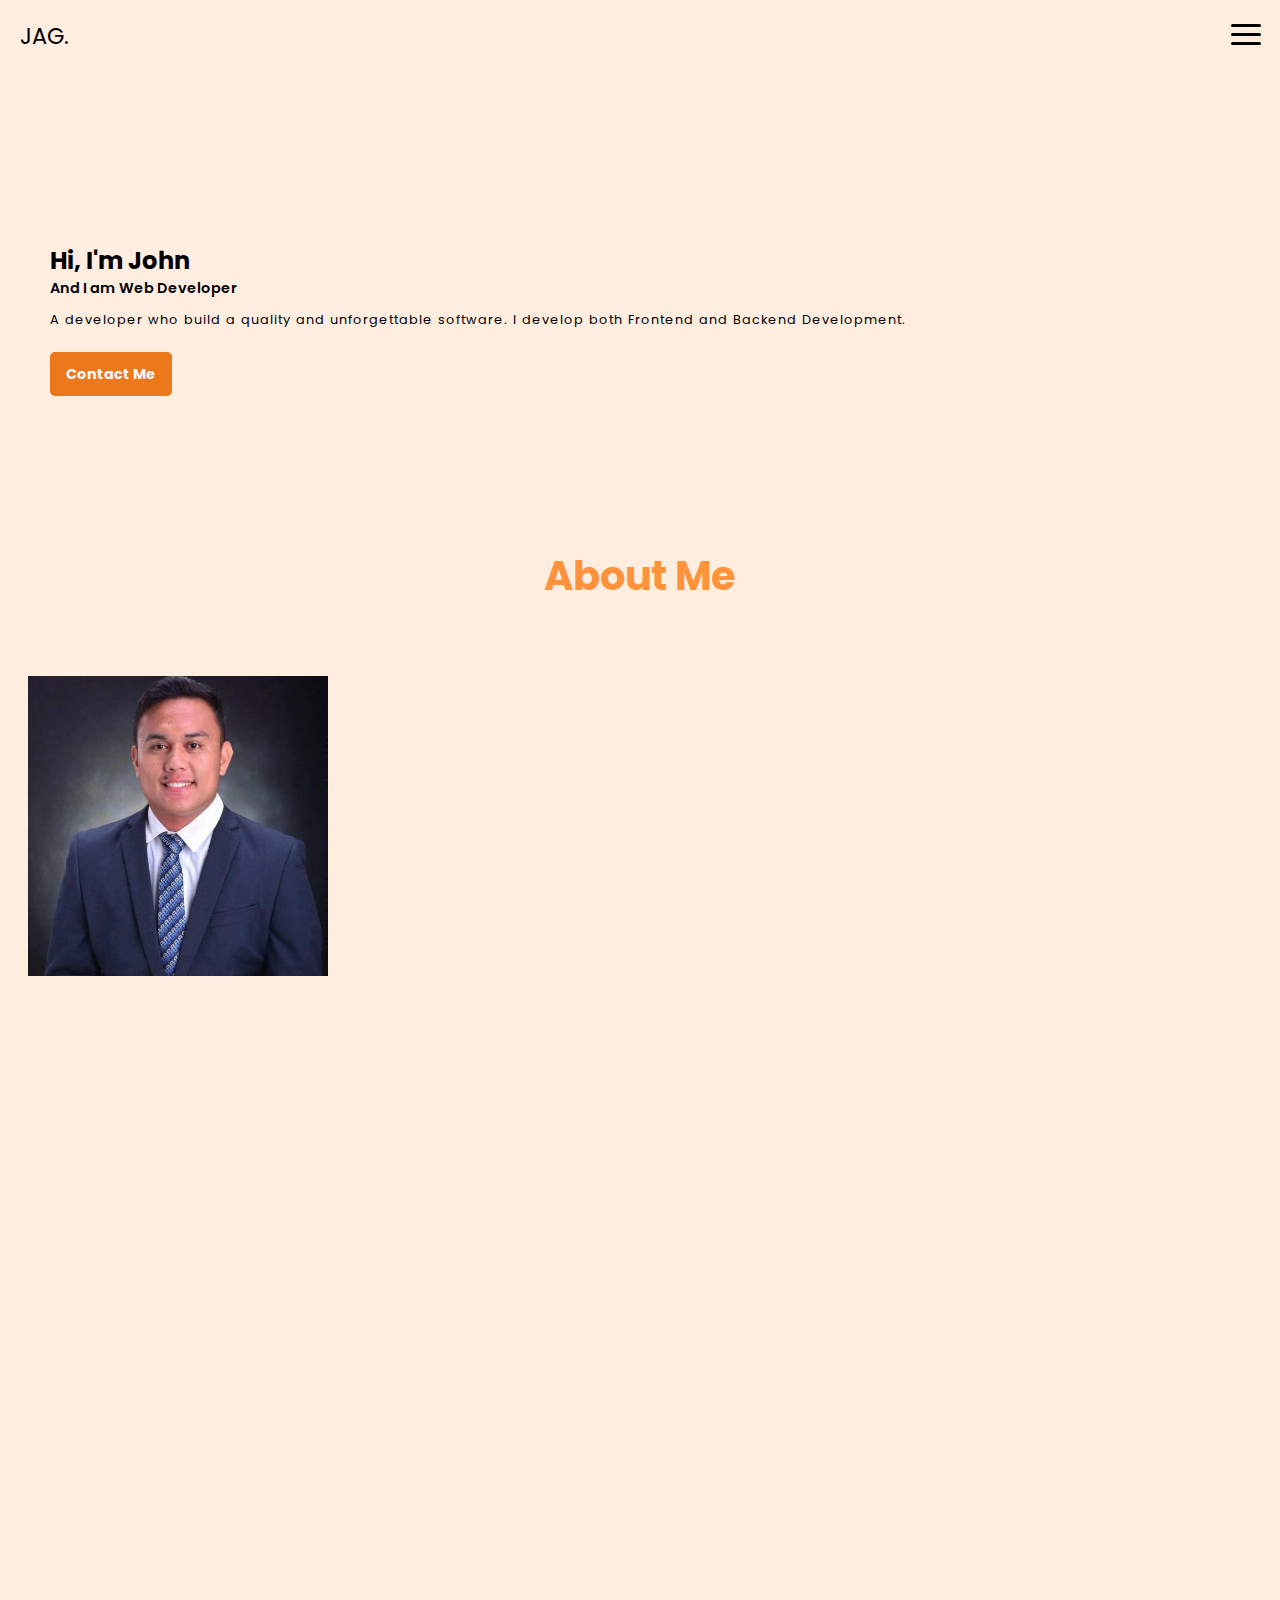
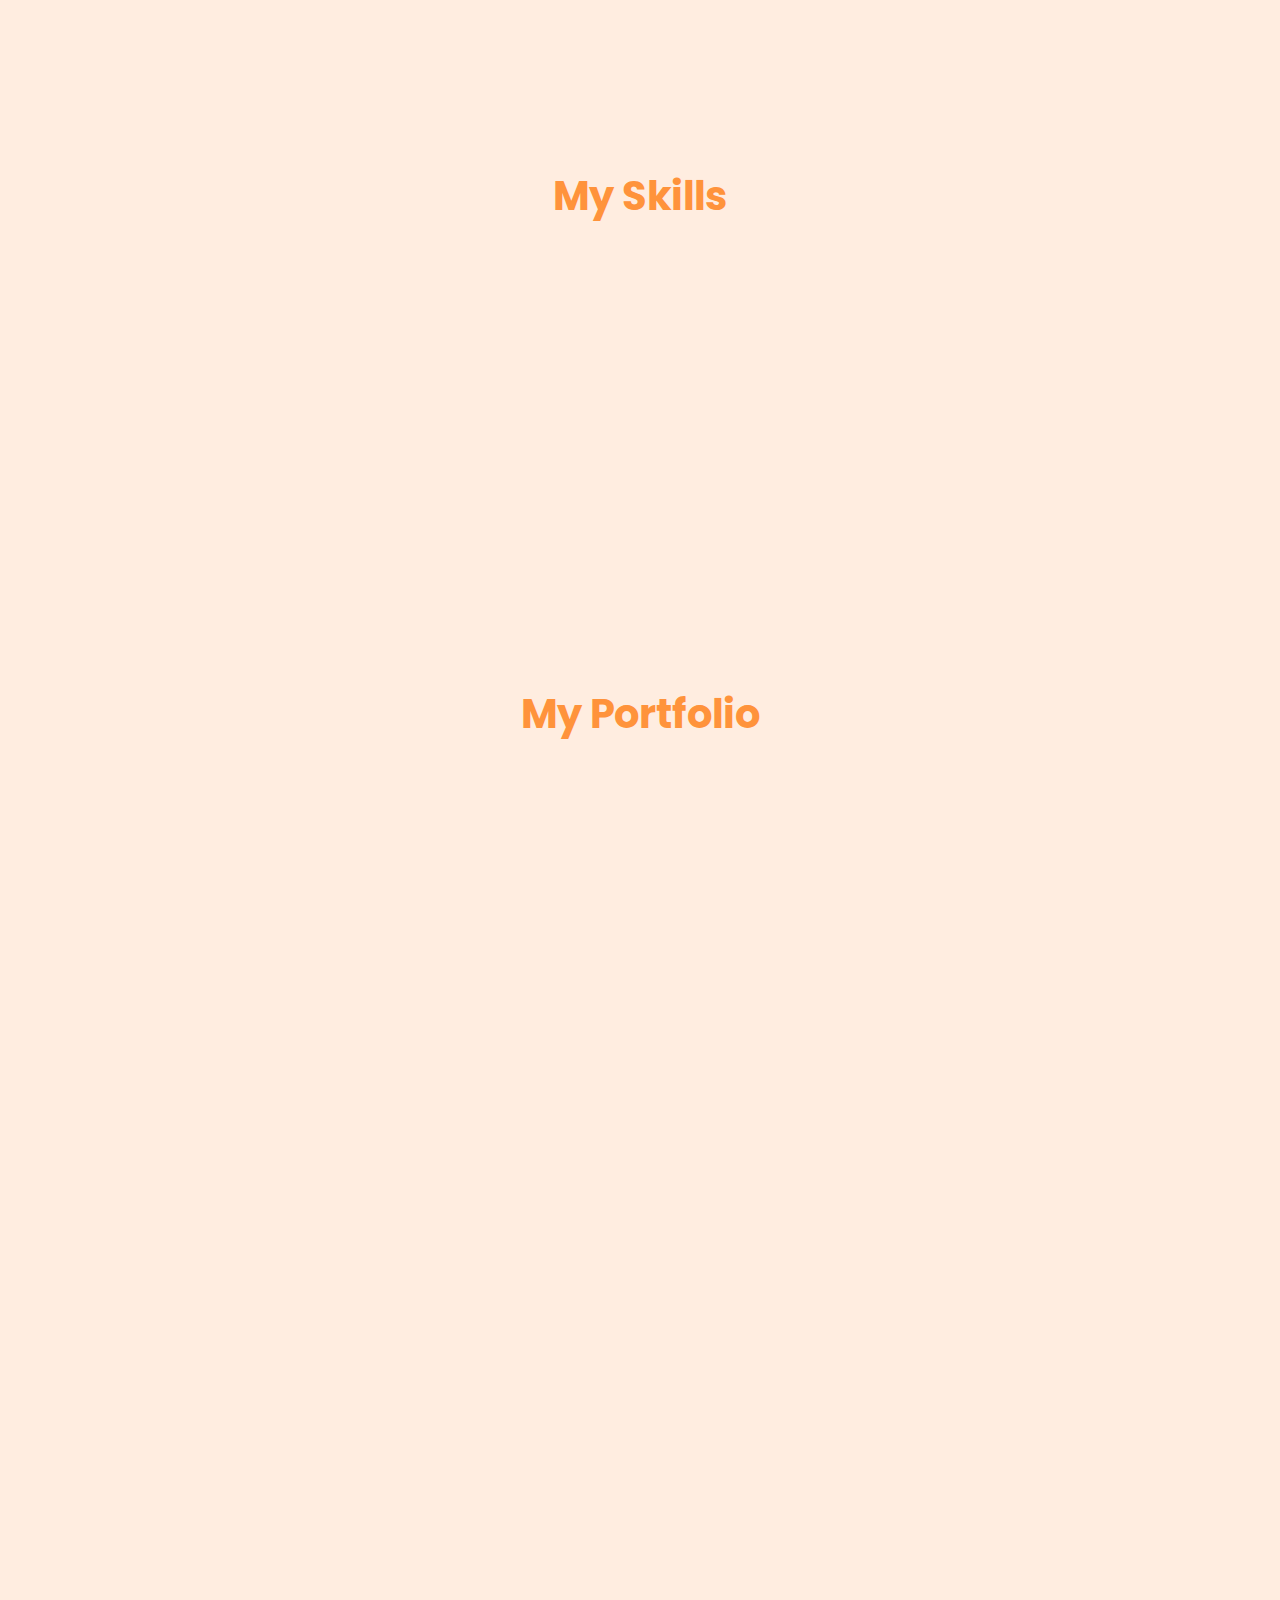
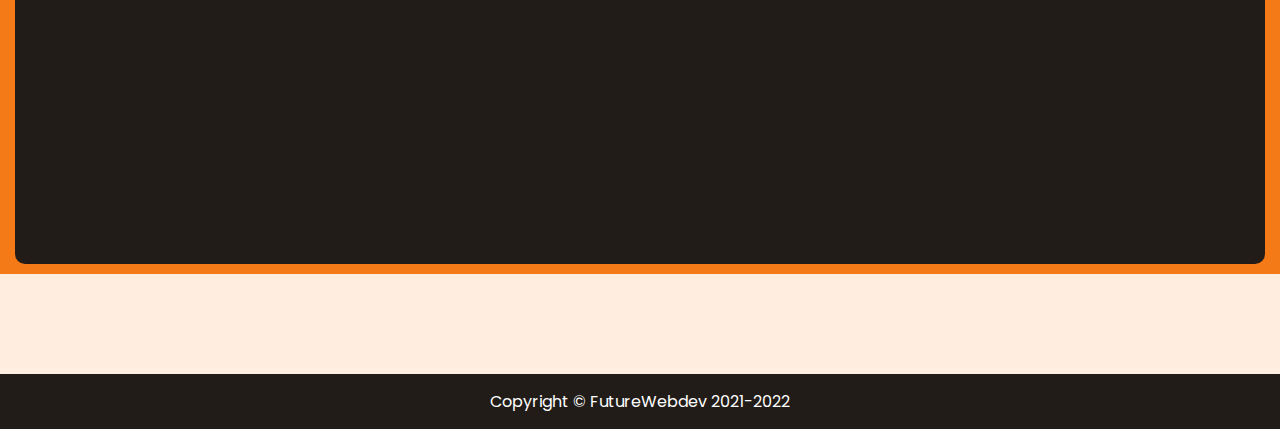
==== commit 2539619b: "Add files via upload" ====
--- a/index.html
+++ b/index.html
@@ -11,35 +11,23 @@
 	<link rel="stylesheet" href="https://unpkg.com/aos@next/dist/aos.css" />
 </head>
 <body>
-<!-- Navbar -->
-<header class="header" id="home">
-	<nav class="navbar">
-		<a href="#" class="nav-logo">JAG.</a>
-		<ul class="nav-menu">
-			<li class="nav-item">
-				<a href="#home" class="nav-link">Home</a>
-			</li>
-			<li class="nav-item">
-				<a href="#about" class="nav-link">About Me</a>
-			</li>
-			<li class="nav-item">
-				<a href="#skill" class="nav-link">My Skills</a>
-			</li>
-			<li class="nav-item">
-				<a href="#portfolio" class="nav-link">Portfolio</a>
-			</li>
-			<li class="nav-item">
-				<a href="#contact" class="nav-link">Contact</a>
-			</li>
-		</ul>
-		<div class="hamburger">
-			<span class="bar"></span>
-			<span class="bar"></span>
-			<span class="bar"></span>
-		</div>
-	</nav>
-</header>
-<!-- social-link -->
+<nav class="navbar" id="navbar">
+      <div class="brand-title">JAG<span class="title">.</span></div>
+      <a href="#" class="toggle-button">
+          <span class="bar"></span>
+          <span class="bar"></span>
+          <span class="bar"></span>
+      </a>
+      <div class="navbar-links">
+      <ul>
+          <li><a href="#home">Home</a></li>
+          <li><a href="#about">About Me</a></li>
+          <li><a href="#skill">My Skills</a></li>
+          <li><a href="#portfolio">Portfolio</a></li>
+          <li><a href="#contact">Contact</a></li>
+      </ul>
+      </div>
+      </nav>
 <main class="main-content" id="home">
 <section class="social-section">
 	<ul class="social-links">
@@ -56,16 +44,14 @@
 	<div data-aos="fade-down"  data-aos-duration="1500"><img src="./images/john.jpg" alt="myImage" class="img"></div>
 </section>
 </main>
-<!-- about-me -->
 <section class="about-section" id="about">
 	<h1><span>A</span>bout Me</h1>
 	<div class="about-content">
 		<div class="image" data-aos="fade-right"  data-aos-duration="1000"><img src="./images/myImage.jpg" alt="myImage" class="img2"></div>
 	<p class="about-me" data-aos="fade-left"  data-aos-duration="1000">I'm John Aldrin Gula. I'm a graduate of BS Computer Engineering at Southern Leyte State University. After I graduated in College, I undergo a training for CSS NCII and Web Development Level II. I have also working experience as a Technical Support Engineer at Integrated Computer Systems Inc. where I handle some network issues and maintained all computers in a Call Center. After end of my contract at ICS, I applied at Accenture, Philippines as a Associate Software Engineeer and thankfully I was hired there.</p>
+<br>	<div class="btn-cv" data-aos="fade-left"  data-aos-duration="1000"> <a href="" class="btn-download-cv">Download CV</a></div>
 </div>  
-<div class="btn-cv"  data-aos="fade-left"  data-aos-duration="1000"><a href="" id="btn-download-cv">Download CV</a></div>
-</section> 
-<!-- skill-section -->
+</section>
 <section class="skill-section" id="skill">
 	<h1><span>M</span>y <span>S</span>kills</h1>
 	<div class="skill-container" data-aos="fade-left"  data-aos-duration="1000">
@@ -74,7 +60,6 @@
 		<div class="skill"><img src="images/javascript.png" alt="">JAVASCRIPT</div>
 		<div class="skill"><img src="images/git.png" alt="">GIT</div>
 	</div>
-	<!-- portfolio section -->
 	<section class="portfolio-section" id="portfolio">
 		<h1><span>M</span>y <span>P</span>ortfolio</h1>
 		<div class="portfolio-container">
@@ -86,7 +71,6 @@
 			<div class="portfolio"data-aos="fade-right"  data-aos-duration="1000"><img src="images/web design.jpg" alt="" class="web-design"></div>
 		</div>
 </section>
-<!--contact section  -->
 <section class="contact-section" id="contact">
 	<div class="contact-container">
 		<div class="contact-info" data-aos="fade-right"  data-aos-duration="1000">
--- a/style.css
+++ b/style.css
@@ -1,109 +1,124 @@
-* {
-    margin: 0;
-    padding: 0;
+*{
+    margin:0;
+    padding:0;
+    box-sizing: border-box;
     scroll-behavior: smooth;
     cursor:pointer;
     background: #FFEDE0;
     font-family: 'Poppins', sans-serif;
-    box-sizing: border-box;
-}
-.header{
-    border-bottom: 1px solid #E2E8F0;
-}
-.nav-menu {
+    }
+/*toggle*/
+
+.brand-title{
+font-size:1.4rem;
+padding-left:20px;
+padding-top:19px;
+}
+.toggle-button {
+    position: absolute;
+    top: 1.5rem;
+    right: 1.2rem;
     display: flex;
+    flex-direction: column;
     justify-content: space-between;
-    align-items: center;
-}
-
-.nav-item {
-    margin-left: 2rem;
-}
-
-.nav-link{
-    font-size: 1rem;
-    font-weight: 400;
-    color: #475569;
-}
-li {
-    list-style: none;
-}
-
-a {
+    align-items:center ;
+    width: 30px;
+    height: 21px;
+}
+
+.toggle-button .bar {
+    height: 3px;
+    width: 100%;
+    background-color: #000;
+    border-radius: 10px;
+}
+    .navbar {
+        flex-direction: column;
+        align-items: flex-start;
+        background-color: #FFEDE0;
+    }
+    .toggle-button {
+        display: flex;
+    }
+
+    .navbar-links {
+        display:none;
+        width: 100%;
+    }
+
+    .navbar-links ul {
+        width: 100%;
+        flex-direction: column;
+        margin-top:100px;
+        margin-bottom:170px;
+    }
+
+    .navbar-links ul li {
+       justify-content:center;
+       align-items:center;
+    }
+
+    .navbar-links ul li a {
+        padding: 1rem 1rem;
+    }
+
+    .navbar-links.active {
+        display: flex;
+    }
+    li{
+    display: block;
+    font-size:.9em;
+    font-weight: 500;
+    }
+    li a{
+    display:block;
     text-decoration: none;
-}
-
-.navbar {
-    display: flex;
-    justify-content: space-between;
-    align-items: center;
-    padding: 1rem 1.5rem;
-}
-
-.nav-link:hover{
-    color: crimson;
-}
-
-.nav-logo {
-    font-size: 1.3rem;
-    font-weight: 900;
-    color: rgb(46, 42, 42);
-}
-/* hamburger style */
-.hamburger {
-    display: none;
-}
-
-.bar {
-    display: block;
-    width: 25px;
-    height: 3px;
-    margin: 5px auto;
-    -webkit-transition: all 0.3s ease-in-out;
-    transition: all 0.3s ease-in-out;
-    background-color: #101010;
-}
-/* home */
+    margin-bottom:30px;
+    margin-left:145px;
+    color:#000;
+    }
+    li a:hover{
+    color:crimson;
+    }
+
+/*toggle end*/
+
+
 .social-section{
     display:flex;
     padding-top: 190px;
-    padding-left: 150px;
-    padding-right: 150px;
+    padding-left: 30px;
+    padding-right:28px;
 }
 .img{
-    margin-left: 250px;
-    margin-top: -50px;
-    height: 350px;
-    width: 350px;
-    border-radius: 50%;
-    object-fit: cover;
+  	display:none;		
 }
 .social-links{
-    padding-top: 40px;
+    padding-top: 20px;
 }
 
 .para1{
-    margin-left: 80px;
-    width:100%;
+    margin-left: 20px;
 }
 h2{
     color:#000;
-    font-size: 3.5em;
+    font-size: 1.5em;
     font-weight: 700;
 }
 h3{
     color:#000;
     font-weight: 550;
-    letter-spacing: 1px;
-    font-size: 1rem;
+    letter-spacing: px;
+    font-size: .9rem;
     margin-bottom: .8em;
 }
 p{
     color:#000;
-    font-weight: 350;
+    font-weight: 350px;
     letter-spacing: 1px;
     word-spacing: 1px;
-    font-size: 1rem;
+    font-size: .8rem;
+    text-align:justify;
     margin-bottom: 1.4rem;
 }
 .social-link-icon{
@@ -127,22 +142,20 @@
 .fab{
     color:#FF933B;
 }
-
-/* about-me */
 /* about section */
 .about-section{
-    padding-top: 130px;
     height: 100vh;
+    margin-top:150px;
 }
 .about-me{
-    padding-top: 50px;
-    padding-left: 70px;
+    padding-top: 20px;
+    padding-left: 28px;
+    padding-right:28px;
     text-indent: 3.5em;
     line-height: 1.5em;
-    font-size: 1rem;
+    font-size: .7rem;
     font-weight: 400;
     text-align: justify;
-    width: 100%;
 }
 h1{
     text-align: center;
@@ -152,15 +165,11 @@
     margin-bottom: 50px;
 }
 .about-content{
-    display:flex;
-    /* flex-direction: row; */
-    padding:0px 200px;
+margin-top:20px;
 }
 .btn-cv{
-    margin-left:420px;
-    margin-top: -40px;
-}
-#btn-download-cv{
+}
+.btn-download-cv{
     padding: 0.7rem 1.3rem;
     background: #eb781b;
     color: ghostwhite;
@@ -169,31 +178,32 @@
     border-radius: 5px;
     font-size: 0.8rem;
     margin-left: 100px;
-    overflow: hidden;
-}
-#btn-download-cv:hover{
+}
+.btn-download-cv:hover{
     color: #fff;
     background-color: #fa9a55;
 }
+.image{
+padding: 0px 28px;
+}
 .img2{
-    margin-top: 40px;
-    height:250px;
-    width:250px;
+    margin-top: 20px;
+    height:300px;
+    width:300px;
     object-fit: cover;
 }
-/* skill-section */
+/* Skill Section */
 .skill-section{
-    margin-top: -70px;
+    margin-top:150px;
     padding-top:170px;
     height: 100vh;
 }
 .skill-container{
-    width: 100%;
     display: grid;
     align-items: center;
     justify-content: center;
     grid-gap: 20px;
-    grid-template-columns: 200px 200px;
+    grid-template-columns: 150px 150px;
 }
 .skill{
         
@@ -218,16 +228,18 @@
     display: grid;
     justify-content: center;
     align-items: center;
-    grid-template-rows:300px 300px;
-    grid-template-columns:300px 300px 300px;
+    grid-template-rows:300px;
+    grid-template-columns:300px;
     grid-gap:20px;
+    
 }
 .portfolio{
     height: 300px;
 }
 .portfolio-section{
-    padding-top: 150px;
+    margin-top: 150px;
     margin-bottom: 100px;
+    z-index:-1;
 }
 .arch-design, .photography, .interior-design,.web-design{
     height: 300px;
@@ -251,10 +263,9 @@
 }
 /* contact */
 .contact-container{
-    display: flex;
-    height: 500px;
+    height: 100%;
     padding:30px 0px;
-    margin: 60px 90px;
+    margin: 10px 15px;
     border-radius: 10px;
     background-color: #211C18;
 }
@@ -265,7 +276,6 @@
     height:680px;
 }
 .contact-info{
-    margin-top:50px;
     padding:0px 28px;
     background-color: #211C18;
 }
@@ -274,7 +284,7 @@
     width:0;
 }
 .contact-input{
-    margin: 20px -200px 0px -200px;
+    margin: 0px 10px;
 }
 .fas{
     background-color: #211C18;
@@ -282,26 +292,18 @@
     color: #fff;
 }
 .contact-title{
-    font-size: 3em;
-    margin-left: 60px;
+    font-size: 1.5em;
     font-weight: 800;
     color: #FF933B;
     background-color: #211C18;
 }
-.contact-para-info{
-    width: 50%;
-    margin-left: 60px;
-    color: #fff;
-    background-color: #211C18;
-    font-size:1em;
-}
 input, textarea{
-    width: 500px;
+    width: 300px;
     margin-bottom: 10px;
     padding: 10px 20px;
     border-radius: 10px;
     border: none;
-    font-size: 1em;
+    font-size: .8em;
     font-weight: 400;
 }
 .contact-btn{
@@ -316,6 +318,11 @@
     background-color: #dd8034;
     color: #fff;
 }
+.contact-para-info{
+    color: #fff;
+    background-color: #211C18;
+    font-size:.8em;
+}
 footer{
     margin-top:100px;
     background-color: #211C18;
@@ -323,47 +330,4 @@
     padding:15px 0px;
     text-align: center;
 }
-/* media queries */
-
-@media only screen and (max-width: 768px) {
-    .nav-menu {
-        position: fixed;
-        left: -100%;
-        top: 5rem;
-        flex-direction: column;
-        background-color: #fff;
-        width: 100%;
-        border-radius: 10px;
-        text-align: center;
-        transition: 0.3s;
-        box-shadow:
-            0 10px 27px rgba(0, 0, 0, 0.05);
-    }
-
-    .nav-menu.active {
-        left: 0;
-    }
-
-    .nav-item {
-        margin: 2.5rem 0;
-    }
-
-    .hamburger {
-        display: block;
-        cursor: pointer;
-    }
-
-    .hamburger.active .bar:nth-child(2) {
-        opacity: 0;
-    }
-
-    .hamburger.active .bar:nth-child(1) {
-        transform: translateY(8px) rotate(45deg);
-    }
-
-    .hamburger.active .bar:nth-child(3) {
-        transform: translateY(-8px) rotate(-45deg);
-    }
-
-
-}
+/*media queries*/
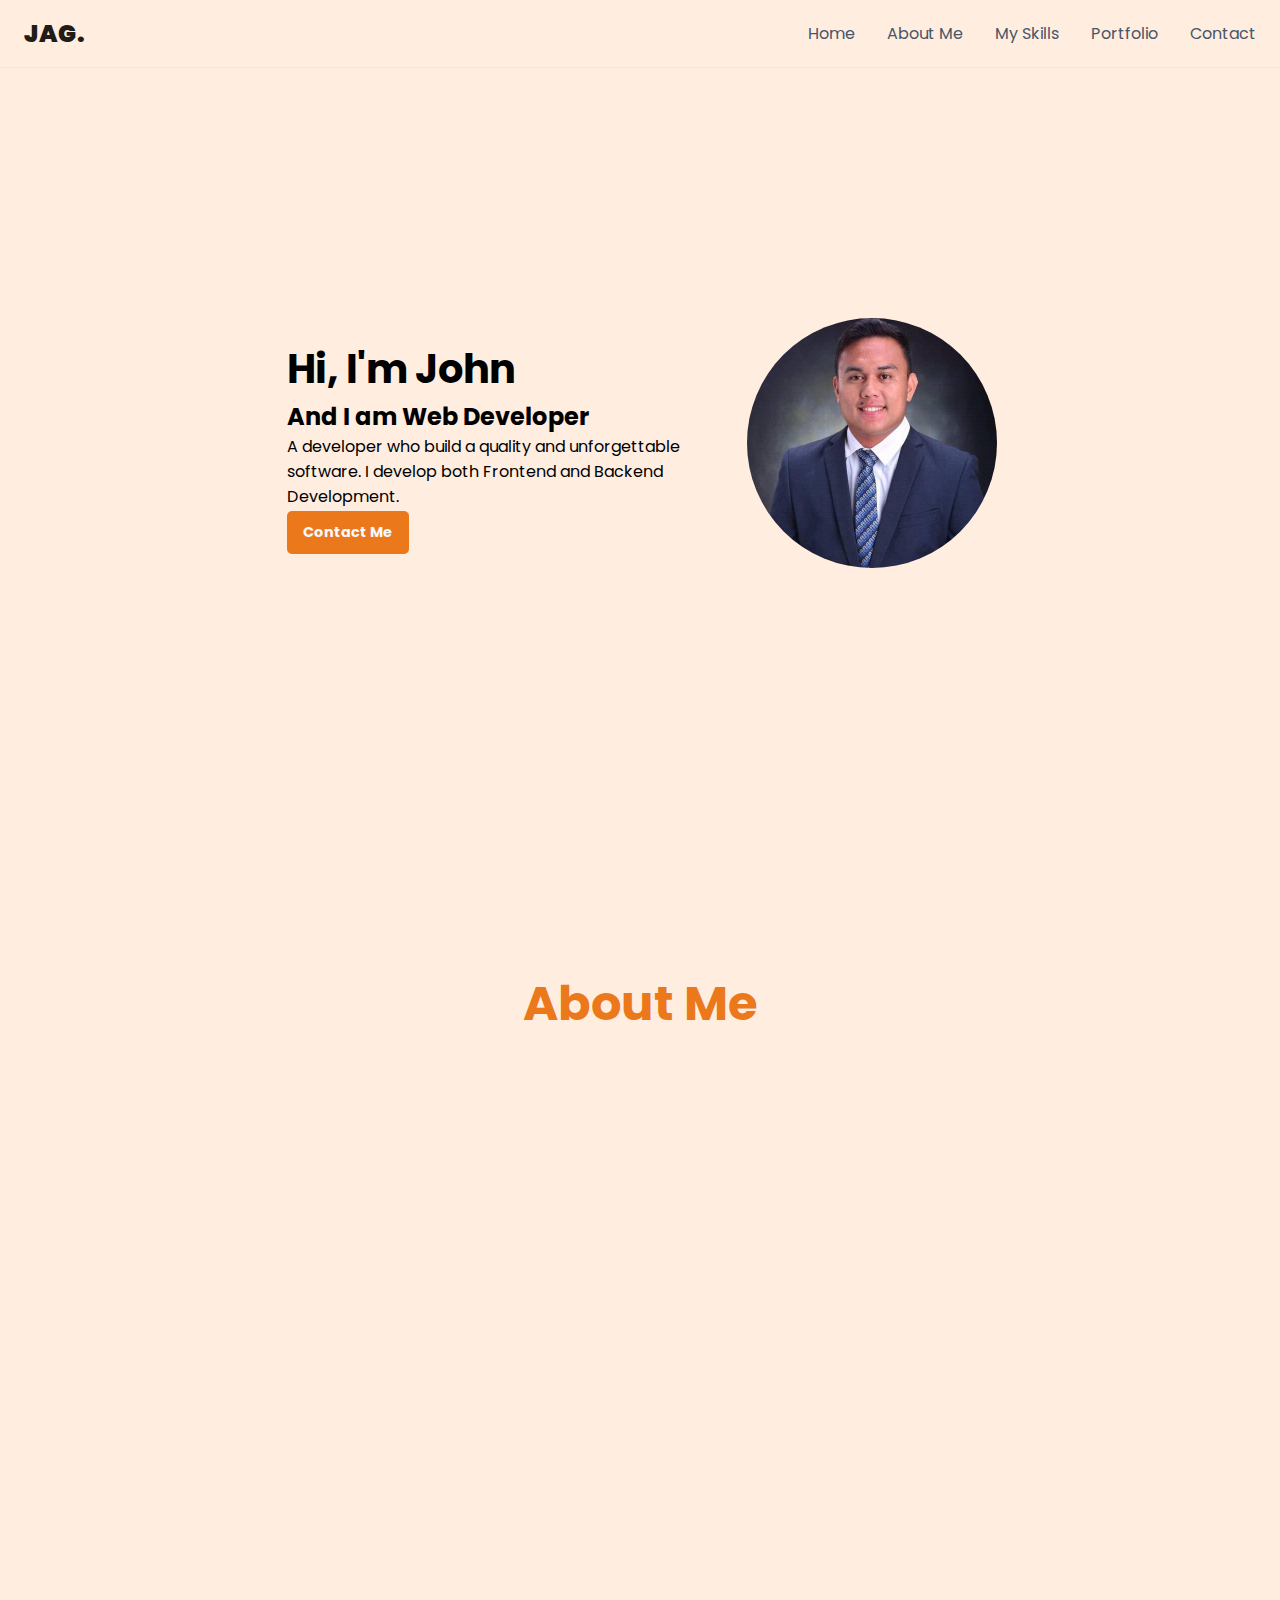
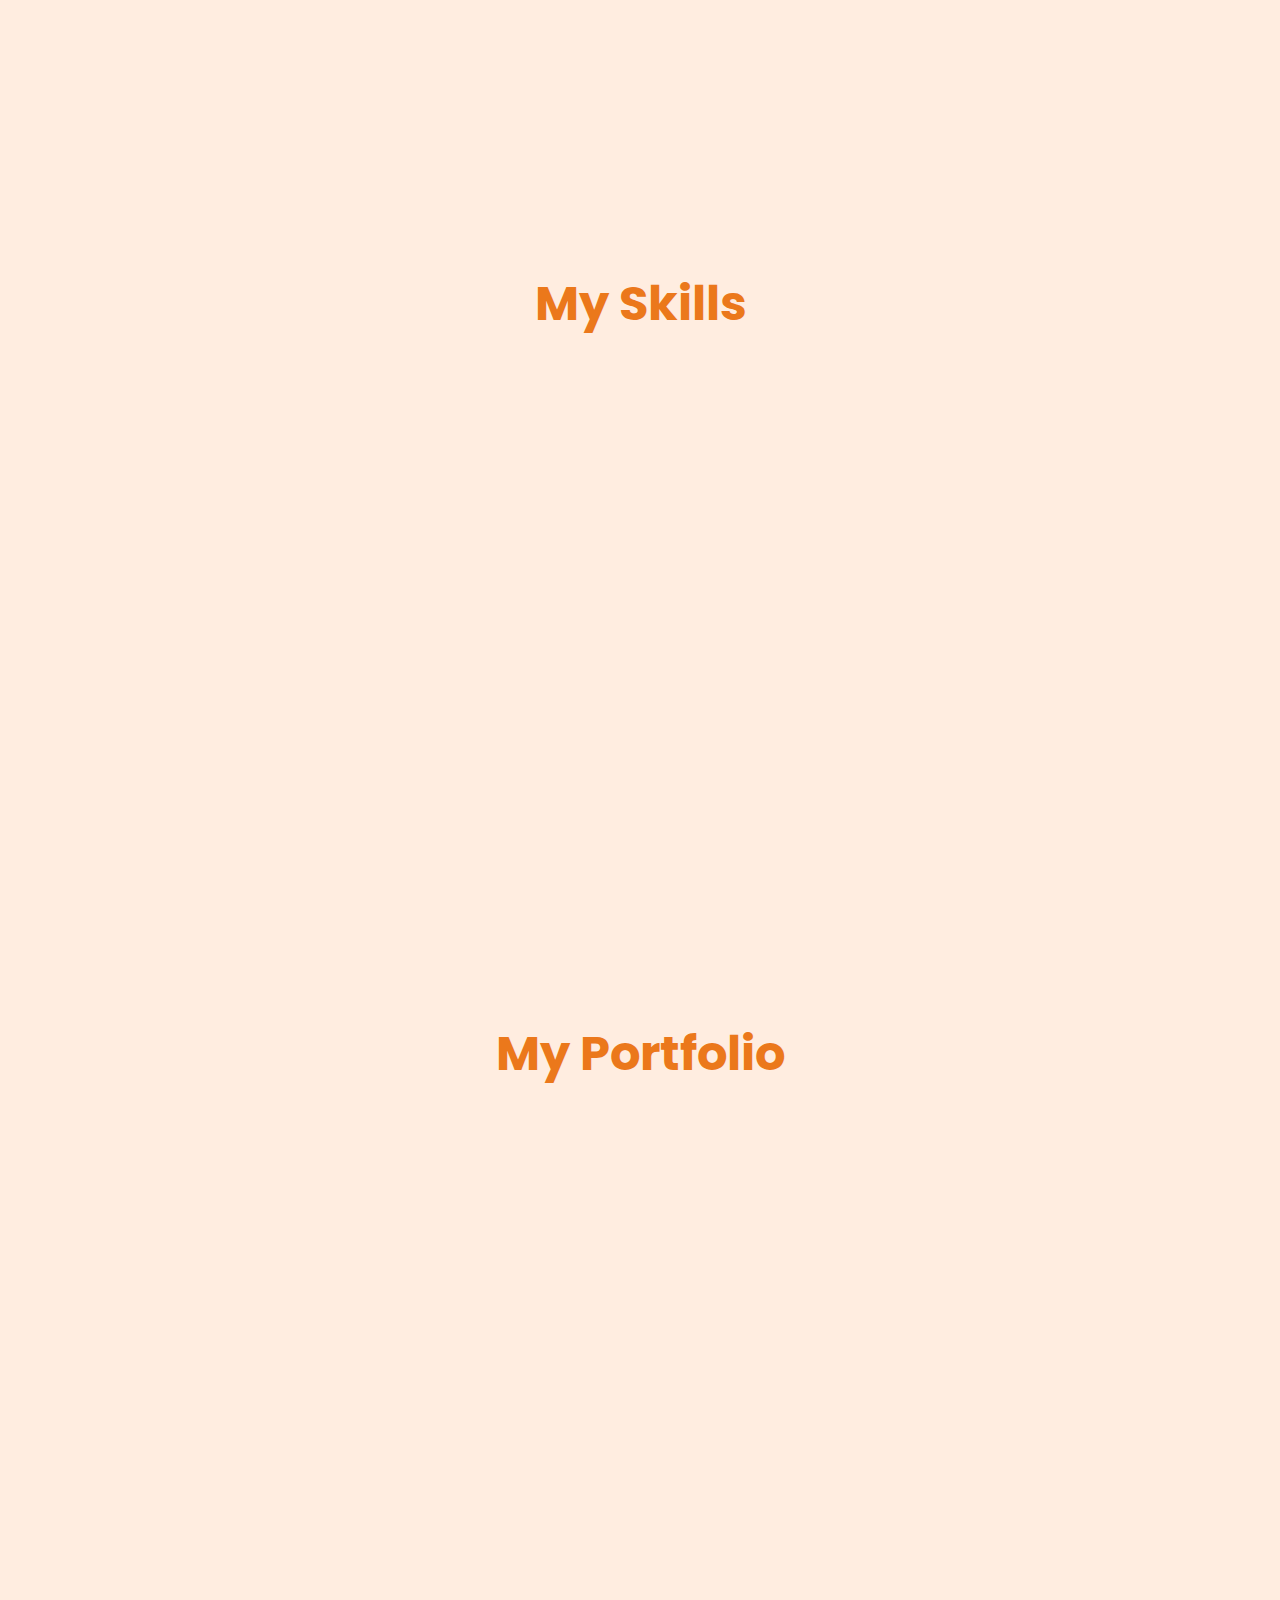
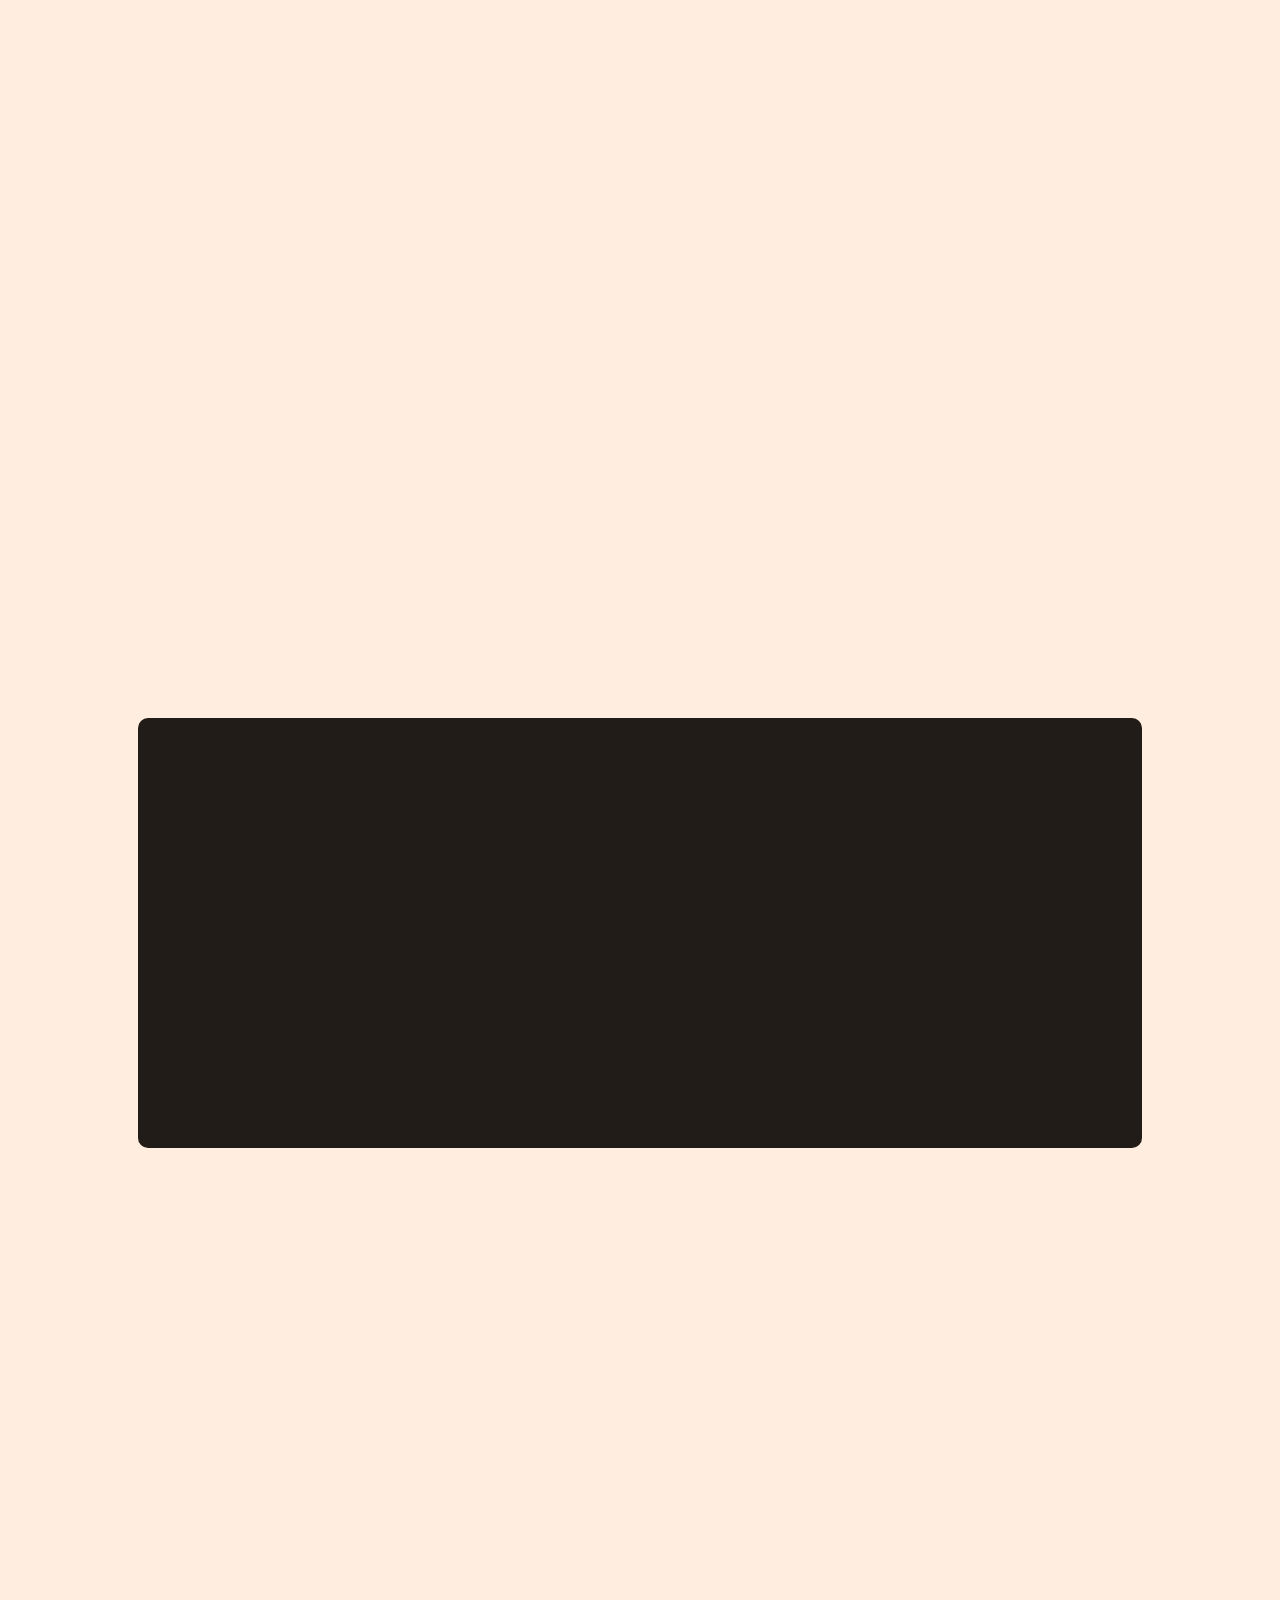
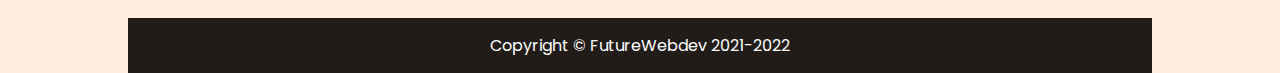
==== commit e40acaaa: "Add files via upload" ====
--- a/index.html
+++ b/index.html
@@ -4,81 +4,98 @@
 	<meta charset="UTF-8">
 	<meta http-equiv="X-UA-Compatible" content="IE=edge">
 	<meta name="viewport" content="width=device-width, initial-scale=1.0">
-	<title>JOHN ALDRIN GULA - WEB DEVELOPER</title>
+	<title>John Aldrin Gula - Web Developer</title>
 	<link rel="stylesheet" href="style.css">
 	<link href="https://fonts.googleapis.com/css2?family=Poppins:ital,wght@0,200;0,300;0,400;0,500;0,600;0,700;0,800;0,900;1,300;1,900&display=swap" rel="stylesheet">
 	<link rel="stylesheet" href="https://use.fontawesome.com/releases/v5.15.4/css/all.css" integrity="sha384-DyZ88mC6Up2uqS4h/KRgHuoeGwBcD4Ng9SiP4dIRy0EXTlnuz47vAwmeGwVChigm" crossorigin="anonymous">
 	<link rel="stylesheet" href="https://unpkg.com/aos@next/dist/aos.css" />
 </head>
 <body>
-<nav class="navbar" id="navbar">
-      <div class="brand-title">JAG<span class="title">.</span></div>
-      <a href="#" class="toggle-button">
-          <span class="bar"></span>
-          <span class="bar"></span>
-          <span class="bar"></span>
-      </a>
-      <div class="navbar-links">
-      <ul>
-          <li><a href="#home">Home</a></li>
-          <li><a href="#about">About Me</a></li>
-          <li><a href="#skill">My Skills</a></li>
-          <li><a href="#portfolio">Portfolio</a></li>
-          <li><a href="#contact">Contact</a></li>
-      </ul>
-      </div>
-      </nav>
-<main class="main-content" id="home">
-<section class="social-section">
-	<ul class="social-links">
-	<li class="social-link-icon"><i class="fab fa-github"></i></li>
-	<li class="social-link-icon"><i class="fab fa-facebook"></i></li>
-	<li class="social-link-icon"><i class="fab fa-instagram"></i></li>
-	</ul>
-	<div class="para1" data-aos="fade-up"  data-aos-duration="1500">
-		<h2><span>H</span>i, I'm John</h2>
-		<h3>And I am Web Developer</h3>
-		<p>A developer who build a quality and unforgettable software. I develop both Frontend and Backend Development.</p>
-		<button class="contact-me">Contact Me <i class="far fa-paper-plane"></i></button>
-	</div>
-	<div data-aos="fade-down"  data-aos-duration="1500"><img src="./images/john.jpg" alt="myImage" class="img"></div>
-</section>
-</main>
-<section class="about-section" id="about">
+	<!-- Navbar -->
+<header class="header" id="home">
+	<nav class="navbar">
+		<a href="#" class="nav-logo">JAG.</a>
+		<ul class="nav-menu">
+			<li class="nav-item">
+				<a href="#home" class="nav-link">Home</a>
+			</li>
+			<li class="nav-item">
+				<a href="#about" class="nav-link">About Me</a>
+			</li>
+			<li class="nav-item">
+				<a href="#skill" class="nav-link">My Skills</a>
+			</li>
+			<li class="nav-item">
+				<a href="#portfolio" class="nav-link">Portfolio</a>
+			</li>
+			<li class="nav-item">
+				<a href="#contact" class="nav-link">Contact</a>
+			</li>
+		</ul>
+		<div class="hamburger">
+			<span class="bar"></span>
+			<span class="bar"></span>
+			<span class="bar"></span>
+		</div>
+	</nav>
+</header>
+
+	<!-- social-link -->
+<main class="main-container" id="home">
+	<section id="social-container">
+		<ul class="social-links">
+		<li class="social-link-icon"><i class="fab fa-github"></i></li>
+		<li class="social-link-icon"><i class="fab fa-facebook"></i></li>
+		<li class="social-link-icon"><i class="fab fa-instagram"></i></li>
+		</ul>
+		<div id="para-container" data-aos="fade-up"  data-aos-duration="1500">
+			<h2><span>H</span>i, I'm John</h2>
+			<h3>And I am Web Developer</h3>
+			<p>A developer who build a quality and unforgettable software. I develop both Frontend and Backend Development.</p>
+			<button class="contact-me">Contact Me <i class="far fa-paper-plane"></i></button>
+		</div>
+		<div  data-aos="fade-down"  data-aos-duration="1500"><img src="./images/john.jpg" alt="myImage" class="img"></div>
+	</section>
+	</main>	
+	<!-- about-me -->
+<section class="about-container" id="about">
 	<h1><span>A</span>bout Me</h1>
-	<div class="about-content">
-		<div class="image" data-aos="fade-right"  data-aos-duration="1000"><img src="./images/myImage.jpg" alt="myImage" class="img2"></div>
+	<div id="about-content"  data-aos="fade-right"  data-aos-duration="1000">
+		<div class="image" ><img src="./images/myImage.jpg" alt="myImage" class="img2"></div>
 	<p class="about-me" data-aos="fade-left"  data-aos-duration="1000">I'm John Aldrin Gula. I'm a graduate of BS Computer Engineering at Southern Leyte State University. After I graduated in College, I undergo a training for CSS NCII and Web Development Level II. I have also working experience as a Technical Support Engineer at Integrated Computer Systems Inc. where I handle some network issues and maintained all computers in a Call Center. After end of my contract at ICS, I applied at Accenture, Philippines as a Associate Software Engineeer and thankfully I was hired there.</p>
-<br>	<div class="btn-cv" data-aos="fade-left"  data-aos-duration="1000"> <a href="" class="btn-download-cv">Download CV</a></div>
+	<div class="btn-cv"  data-aos="fade-left"  data-aos-duration="1000"><a href="" id="btn-download-cv">Download CV</a></div>
 </div>  
-</section>
-<section class="skill-section" id="skill">
+</section> 
+<!-- skill-section -->
+<section class="skill-container" id="skill">
 	<h1><span>M</span>y <span>S</span>kills</h1>
-	<div class="skill-container" data-aos="fade-left"  data-aos-duration="1000">
+	<div class="skill-content"  data-aos="fade-left"  data-aos-duration="1000">
 		<div class="skill"><img src="images/html.png" alt="">HTML</div>
 		<div class="skill"><img src="images/css.png" alt="">CSS</div>
 		<div class="skill"><img src="images/javascript.png" alt="">JAVASCRIPT</div>
 		<div class="skill"><img src="images/git.png" alt="">GIT</div>
 	</div>
-	<section class="portfolio-section" id="portfolio">
-		<h1><span>M</span>y <span>P</span>ortfolio</h1>
-		<div class="portfolio-container">
-			<div class="portfolio" data-aos="fade-right"  data-aos-duration="1000"><img src="images/architectural design.jpg" alt="" class="arch-design"></div>
-			<div class="portfolio" data-aos="fade-right"  data-aos-duration="1000"><img src="images/photography.jpg" alt="" class="photography"></div>
-			<div class="portfolio" data-aos="fade-right"  data-aos-duration="1000"><img src="images/interior design.jpg" alt="" class="interior-design"></div>
-			<div class="portfolio" data-aos="fade-right"  data-aos-duration="1000"><img src="images/web design.jpg" alt="" class="web-design"></div>
-			<div class="portfolio"data-aos="fade-right"  data-aos-duration="1000"><img src="images/interior design.jpg" alt="" class="interior-design"></div>
-			<div class="portfolio"data-aos="fade-right"  data-aos-duration="1000"><img src="images/web design.jpg" alt="" class="web-design"></div>
-		</div>
+<!-- portfolio section -->
+<section class="portfolio-container" id="portfolio">
+	<h1><span>M</span>y <span>P</span>ortfolio</h1>
+	<div id="portfolio-content">
+		<div class="portfolio" data-aos="fade-right"  data-aos-duration="1000"><img src="images/architectural design.jpg" alt="" class="arch-design"></div>
+		<div class="portfolio" data-aos="fade-right"  data-aos-duration="1000"><img src="images/photography.jpg" alt="" class="photography"></div>
+		<div class="portfolio" data-aos="fade-right"  data-aos-duration="1000"><img src="images/interior design.jpg" alt="" class="interior-design"></div>
+		<div class="portfolio" data-aos="fade-right"  data-aos-duration="1000"><img src="images/web design.jpg" alt="" class="web-design"></div>
+		<div class="portfolio" data-aos="fade-right"  data-aos-duration="1000"><img src="images/interior design.jpg" alt="" class="interior-design"></div>
+		<div class="portfolio" data-aos="fade-right"  data-aos-duration="1000"><img src="images/web design.jpg" alt="" class="web-design"></div>
+	</div>
 </section>
-<section class="contact-section" id="contact">
-	<div class="contact-container">
+<!--contact section  -->
+<section class="contact-container" id="contact">
+	<div id="contact-content">
 		<div class="contact-info" data-aos="fade-right"  data-aos-duration="1000">
 		   <h2 class="contact-title">Get in Touch</h2>
 		   <p class="contact-para-info"> I'm always interested about cool stuff. Are you minding a project? Let's Talk. </p>
-		  <p class="contact-para-info"><i class="fas fa-map-marker-alt"></i>Matalom, Leyte</p> 
-		  <p class="contact-para-info"><i class="fas fa-envelope"></i>johngendraulegula@gmail.com</p> 
-		   <p class="contact-para-info"><i class="fas fa-phone-alt"></i>09665693297</p>
+		  <p class="contact-para-info"><i class="fas fa-map-marker-alt" id="location"></i>Matalom, Leyte</p> 
+		  <p class="contact-para-info"><i class="fas fa-envelope" id="envelope"></i>johngendraulegula@gmail.com</p> 
+		   <p class="contact-para-info"><i class="fas fa-phone-alt" id="phone"></i>09665693297</p>
 		</div>
 		<div class="contact-input" data-aos="fade-left"  data-aos-duration="1000">
 			<form class="form-group">
@@ -90,7 +107,7 @@
 		</div>
 	</div>
 </section>
-<footer>Copyright © FutureWebdev 2021-2022</footer>
+<div class="footer">Copyright © FutureWebdev 2021-2022</div>
 <script src="https://unpkg.com/aos@next/dist/aos.js"></script>
 <script src="script.js" defer></script>
 <script>
--- a/style.css
+++ b/style.css
@@ -1,175 +1,154 @@
 *{
-    margin:0;
-    padding:0;
+    margin: 0;
+    padding: 0;
+    font-family: 'Poppins', sans-serif;
+    background: #FFEDE0;
     box-sizing: border-box;
     scroll-behavior: smooth;
-    cursor:pointer;
-    background: #FFEDE0;
-    font-family: 'Poppins', sans-serif;
-    }
-/*toggle*/
-
-.brand-title{
-font-size:1.4rem;
-padding-left:20px;
-padding-top:19px;
-}
-.toggle-button {
-    position: absolute;
-    top: 1.5rem;
-    right: 1.2rem;
+}
+.header{
+    border-bottom: 1px solid #E2E8F0;
+}
+
+.navbar {
     display: flex;
-    flex-direction: column;
     justify-content: space-between;
-    align-items:center ;
-    width: 30px;
-    height: 21px;
-}
-
-.toggle-button .bar {
+    align-items: center;
+    padding: 1rem 1.5rem;
+}
+.nav-menu {
+    display: flex;
+    justify-content: space-between;
+    align-items: center;
+}
+
+.nav-item {
+    margin-left: 2rem;
+}
+
+.nav-link{
+    font-size: 1rem;
+    font-weight: 400;
+    color: #475569;
+}
+
+.nav-link:hover{
+    color: crimson;
+}
+
+.nav-logo {
+    font-size: 1.5rem;
+    font-weight: 900;
+    color: #211C18;
+}
+li {
+    list-style: none;
+}
+
+a {
+    text-decoration: none;
+}
+/* hamburger style */
+.hamburger {
+    display: none;
+}
+
+.bar {
+    display: block;
+    width: 25px;
     height: 3px;
-    width: 100%;
-    background-color: #000;
-    border-radius: 10px;
-}
-    .navbar {
-        flex-direction: column;
-        align-items: flex-start;
-        background-color: #FFEDE0;
-    }
-    .toggle-button {
-        display: flex;
-    }
-
-    .navbar-links {
-        display:none;
-        width: 100%;
-    }
-
-    .navbar-links ul {
-        width: 100%;
-        flex-direction: column;
-        margin-top:100px;
-        margin-bottom:170px;
-    }
-
-    .navbar-links ul li {
-       justify-content:center;
-       align-items:center;
-    }
-
-    .navbar-links ul li a {
-        padding: 1rem 1rem;
-    }
-
-    .navbar-links.active {
-        display: flex;
-    }
-    li{
-    display: block;
-    font-size:.9em;
-    font-weight: 500;
-    }
-    li a{
-    display:block;
-    text-decoration: none;
-    margin-bottom:30px;
-    margin-left:145px;
-    color:#000;
-    }
-    li a:hover{
-    color:crimson;
-    }
-
-/*toggle end*/
-
-
-.social-section{
+    margin: 5px auto;
+    -webkit-transition: all 0.3s ease-in-out;
+    transition: all 0.3s ease-in-out;
+    background-color: #101010;
+}
+
+
+/* home section */
+.main-container{
+    width: 80%;
+    height: 100vh;
+    margin: 0px 100px;
+    padding-top: 250px;
+}
+#social-container{
     display:flex;
-    padding-top: 190px;
-    padding-left: 30px;
-    padding-right:28px;
-}
-.img{
-  	display:none;		
+    justify-content: center;
+    align-items: center;
 }
 .social-links{
-    padding-top: 20px;
-}
-
-.para1{
-    margin-left: 20px;
-}
-h2{
-    color:#000;
-    font-size: 1.5em;
-    font-weight: 700;
-}
-h3{
-    color:#000;
-    font-weight: 550;
-    letter-spacing: px;
-    font-size: .9rem;
-    margin-bottom: .8em;
-}
-p{
-    color:#000;
-    font-weight: 350px;
-    letter-spacing: 1px;
-    word-spacing: 1px;
-    font-size: .8rem;
-    text-align:justify;
-    margin-bottom: 1.4rem;
+    padding-right: 60px;
 }
 .social-link-icon{
     display: block;
     padding-bottom: 10px;
 }
-.contact-me{
-margin-top:.1em;
-padding: 0.7rem 1rem;
-background: #eb781b;
-color: ghostwhite;
-text-decoration: none;
-font-weight: 700;
-font-size: .9em;
-border-radius: 5px;
-border: none;
-}
 .far{
     background: #eb781b;  
 }
 .fab{
     color:#FF933B;
 }
-/* about section */
-.about-section{
-    height: 100vh;
-    margin-top:150px;
+.social-link-icon{
+    font-size: 1.2em;
+    list-style: none;
+}
+#para-container{
+  width: 40%;  
+}
+.img{
+    height: 250px;
+    width: 250px;
+    border-radius: 50%;
+    margin-left: 50px;
+    object-fit: cover;
+}
+h2{
+    font-size: 2.5em;
+}
+h3{
+    font-size: 1.5em;
+}
+.contact-me{
+    margin-top:.1em;
+    padding: 0.7rem 1rem;
+    background: #eb781b;
+    color: ghostwhite;
+    text-decoration: none;
+    font-weight: 700;
+    font-size: .9em;
+    border-radius: 5px;
+    border: none;
+    }
+    /* about section */
+.about-container{
+    height: 100vh;
+}
+#about-content{
+    width: 80%;
+    margin: auto;
+}
+.img2{
+    height: 300px;
+    width:300px;
+}
+.image{
+    float: left;
+    margin-right: 50px;
+}
+h1{
+    font-size: 3em;
+    color: #eb781b;  
+    text-align: center;
+    margin-bottom: 150px;
 }
 .about-me{
-    padding-top: 20px;
-    padding-left: 28px;
-    padding-right:28px;
+    padding-top: 45px;
+    padding-bottom: 15px;
     text-indent: 3.5em;
-    line-height: 1.5em;
-    font-size: .7rem;
-    font-weight: 400;
     text-align: justify;
 }
-h1{
-    text-align: center;
-    color: #FF933B;
-    font-size: 2.5em;
-    font-weight: 700;
-    margin-bottom: 50px;
-}
-.about-content{
-margin-top:20px;
-}
-.btn-cv{
-}
-.btn-download-cv{
+#btn-download-cv{
     padding: 0.7rem 1.3rem;
     background: #eb781b;
     color: ghostwhite;
@@ -177,33 +156,20 @@
     font-weight: 700;
     border-radius: 5px;
     font-size: 0.8rem;
-    margin-left: 100px;
-}
-.btn-download-cv:hover{
-    color: #fff;
-    background-color: #fa9a55;
-}
-.image{
-padding: 0px 28px;
-}
-.img2{
-    margin-top: 20px;
-    height:300px;
-    width:300px;
-    object-fit: cover;
-}
-/* Skill Section */
-.skill-section{
-    margin-top:150px;
-    padding-top:170px;
-    height: 100vh;
-}
+}
+/* skill section */
 .skill-container{
+    width: 80%;
+    margin: auto;
+    height: 100vh;
+}
+.skill-content{
+    width: 100%;
     display: grid;
     align-items: center;
     justify-content: center;
     grid-gap: 20px;
-    grid-template-columns: 150px 150px;
+    grid-template-columns: 200px 200px;
 }
 .skill{
         
@@ -219,27 +185,27 @@
         padding: 1.5rem 0;
 }
 .skill img {
+    background: rgba(255, 255, 255,1);
     width: 20%;
     margin-bottom: 1rem;
 }
-/* portfolio */
 .portfolio-container{
-    
+    width: 80%;
+    margin: 250px auto 200px auto;
+    height: 100vh;
+    margin-top: 250px;
+
+}
+#portfolio-content{
     display: grid;
     justify-content: center;
     align-items: center;
-    grid-template-rows:300px;
-    grid-template-columns:300px;
+    grid-template-rows:300px 300px;
+    grid-template-columns:300px 300px 300px;
     grid-gap:20px;
-    
 }
 .portfolio{
     height: 300px;
-}
-.portfolio-section{
-    margin-top: 150px;
-    margin-bottom: 100px;
-    z-index:-1;
 }
 .arch-design, .photography, .interior-design,.web-design{
     height: 300px;
@@ -261,22 +227,29 @@
 .web-design{
   grid-row: 4/5;
 }
-/* contact */
+/* contact section */
 .contact-container{
-    height: 100%;
-    padding:30px 0px;
-    margin: 10px 15px;
+    height: 100vh;
+    margin-top: 400px;
+}
+#contact-content{
+    margin-left:10px;
+    margin-right: 10px;
+    height: 430px;
+    padding-top: 5px;
     border-radius: 10px;
-    background-color: #211C18;
-}
-.contact-section{
-    background-color: #f37a16;
-    margin:20px 0px;
-    padding:20px 0px;
-    height:680px;
+    display: grid;
+    justify-content: center;
+    align-items: center;
+    grid-template-rows:300px 300px;
+    grid-template-columns:300px 300px;
+    grid-gap:20px;
+    background-color: #211C18;
 }
 .contact-info{
-    padding:0px 28px;
+    width: 370px;
+    margin-left: -130px;
+    margin-top: 90px;
     background-color: #211C18;
 }
 div.contact-input{
@@ -284,7 +257,23 @@
     width:0;
 }
 .contact-input{
-    margin: 0px 10px;
+    margin-left: -5px;
+    margin-top: -205px;
+}
+.contact-para-info{
+    color: #fff;
+    background-color: #211C18;
+    padding:10px;
+    margin-left: 10px;
+}
+#location{
+    color:gray;
+}
+#envelope{
+    color: #91511c;
+}
+#phone{
+    color:blue;
 }
 .fas{
     background-color: #211C18;
@@ -292,13 +281,14 @@
     color: #fff;
 }
 .contact-title{
-    font-size: 1.5em;
+    text-align: center;
+    font-size: 3em;
     font-weight: 800;
-    color: #FF933B;
+    color: #eb781b;
     background-color: #211C18;
 }
 input, textarea{
-    width: 300px;
+    width: 450px;
     margin-bottom: 10px;
     padding: 10px 20px;
     border-radius: 10px;
@@ -306,28 +296,62 @@
     font-size: .8em;
     font-weight: 400;
 }
+
 .contact-btn{
-    margin-left: -1px;
+    text-decoration: none;
+    margin-left: 355px;
     padding: 5px 20px;
-    background: #eb781b;
+    background: #dd8034;
     color: #fff;
     border-radius: 5px;
-    text-decoration:none;
 }
 .contact-btn:hover{
-    background-color: #dd8034;
-    color: #fff;
-}
-.contact-para-info{
-    color: #fff;
-    background-color: #211C18;
-    font-size:.8em;
-}
-footer{
-    margin-top:100px;
+    background-color: #e68f49;
+    color: #fff;
+}
+.footer{
+    width: 100%;
     background-color: #211C18;
     color: #fff;
     padding:15px 0px;
     text-align: center;
 }
-/*media queries*/
+@media only screen and (max-width: 768px) {
+    .nav-menu {
+        position: fixed;
+        left: -100%;
+        top: 5rem;
+        flex-direction: column;
+        background-color: #fff;
+        width: 100%;
+        border-radius: 10px;
+        text-align: center;
+        transition: 0.3s;
+        box-shadow:
+            0 10px 27px rgba(0, 0, 0, 0.05);
+    }
+
+    .nav-menu.active {
+        left: 0;
+    }
+
+    .nav-item {
+        margin: 2.5rem 0;
+    }
+
+    .hamburger {
+        display: block;
+        cursor: pointer;
+    }
+    .hamburger.active .bar:nth-child(2) {
+        opacity: 0;
+    }
+
+    .hamburger.active .bar:nth-child(1) {
+        transform: translateY(8px) rotate(45deg);
+    }
+
+    .hamburger.active .bar:nth-child(3) {
+        transform: translateY(-8px) rotate(-45deg);
+    }
+}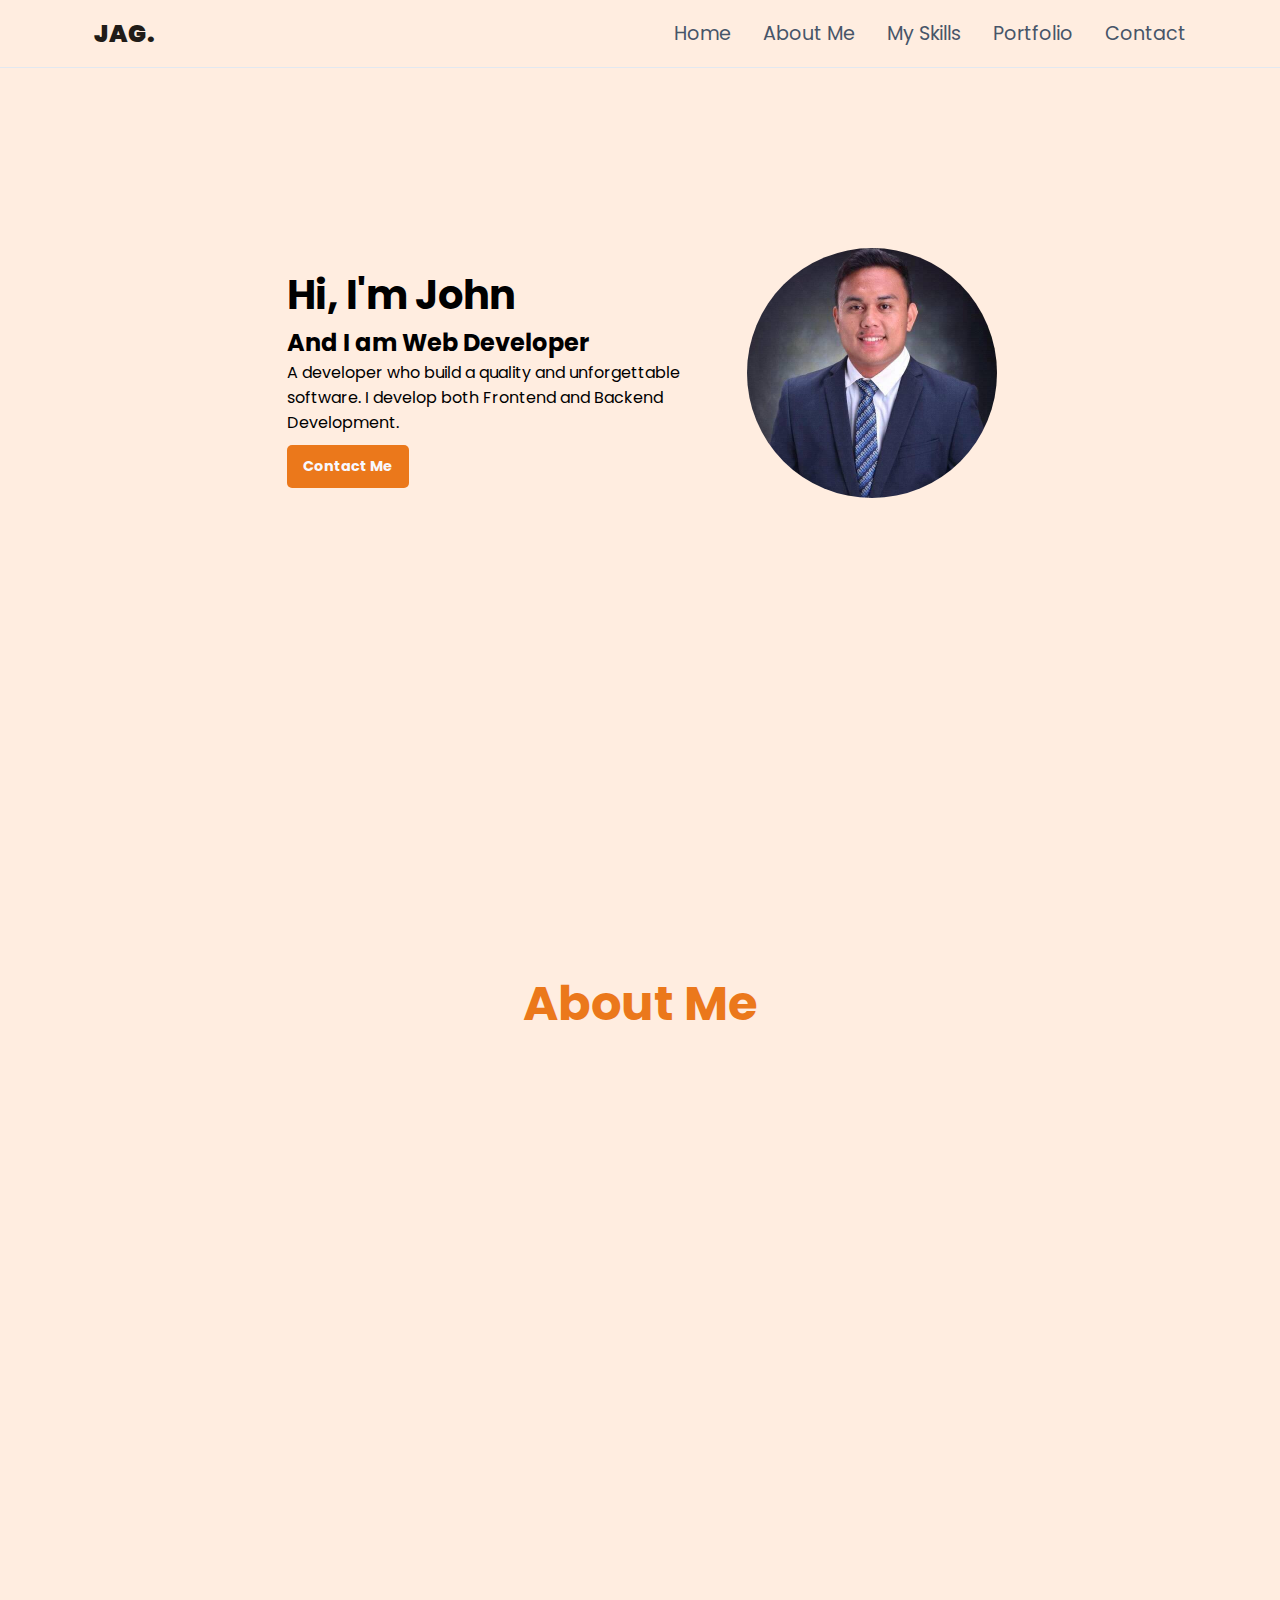
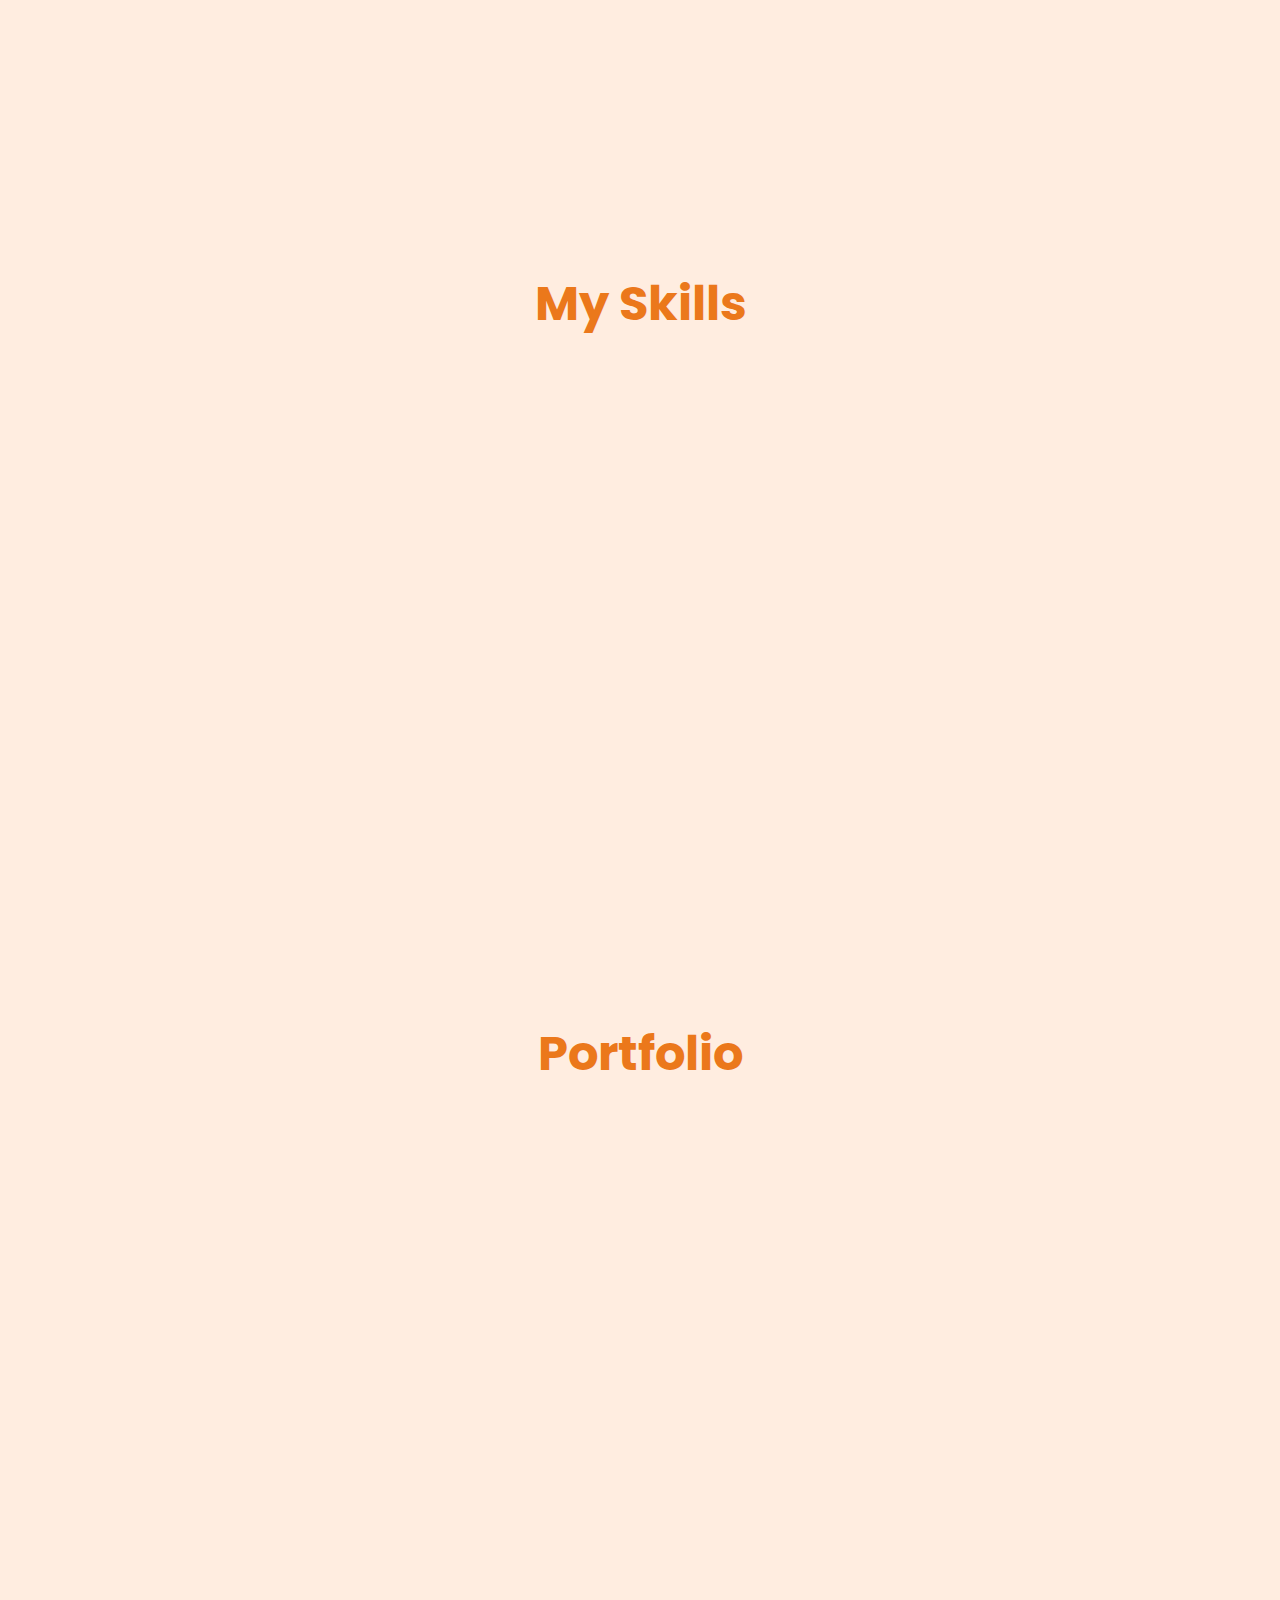
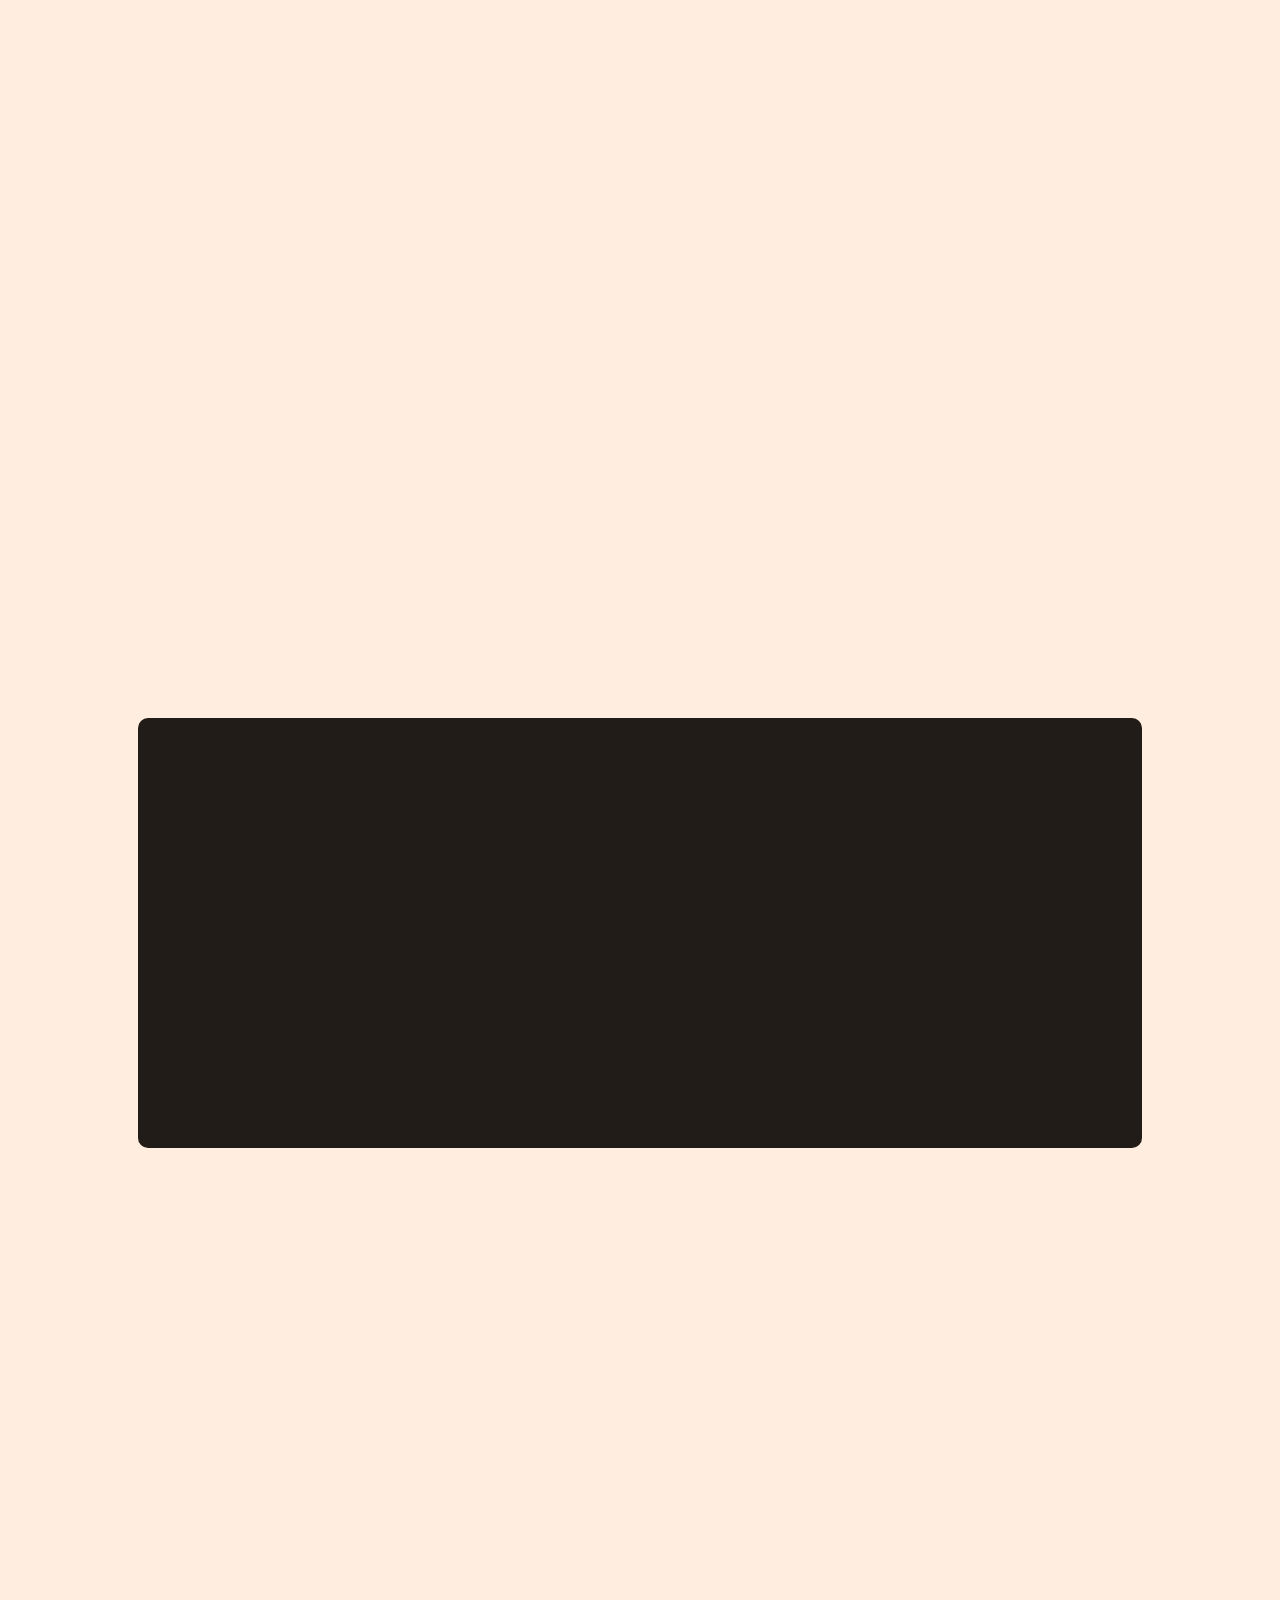
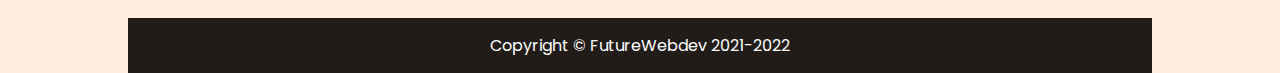
==== commit 011f94f7: "Add files via upload" ====
--- a/index.html
+++ b/index.html
@@ -46,7 +46,7 @@
 		<ul class="social-links">
 		<li class="social-link-icon"><i class="fab fa-github"></i></li>
 		<li class="social-link-icon"><i class="fab fa-facebook"></i></li>
-		<li class="social-link-icon"><i class="fab fa-instagram"></i></li>
+		<li class="social-link-icon"><i  fa-instagram"></i></li>
 		</ul>
 		<div id="para-container" data-aos="fade-up"  data-aos-duration="1500">
 			<h2><span>H</span>i, I'm John</h2>
@@ -77,7 +77,7 @@
 	</div>
 <!-- portfolio section -->
 <section class="portfolio-container" id="portfolio">
-	<h1><span>M</span>y <span>P</span>ortfolio</h1>
+	<h1><span>P</span>ortfolio</h1>
 	<div id="portfolio-content">
 		<div class="portfolio" data-aos="fade-right"  data-aos-duration="1000"><img src="images/architectural design.jpg" alt="" class="arch-design"></div>
 		<div class="portfolio" data-aos="fade-right"  data-aos-duration="1000"><img src="images/photography.jpg" alt="" class="photography"></div>
@@ -90,12 +90,12 @@
 <!--contact section  -->
 <section class="contact-container" id="contact">
 	<div id="contact-content">
-		<div class="contact-info" data-aos="fade-right"  data-aos-duration="1000">
-		   <h2 class="contact-title">Get in Touch</h2>
-		   <p class="contact-para-info"> I'm always interested about cool stuff. Are you minding a project? Let's Talk. </p>
-		  <p class="contact-para-info"><i class="fas fa-map-marker-alt" id="location"></i>Matalom, Leyte</p> 
-		  <p class="contact-para-info"><i class="fas fa-envelope" id="envelope"></i>johngendraulegula@gmail.com</p> 
-		   <p class="contact-para-info"><i class="fas fa-phone-alt" id="phone"></i>09665693297</p>
+		<div class="contact-info" >
+		   <h2 class="contact-title" data-aos="fade-right"  data-aos-duration="1000">Get in Touch</h2>
+		   <p class="contact-para-info" data-aos="fade-right"  data-aos-duration="1000"> I'm always interested about cool stuff. Are you minding a project? Let's Talk. </p>
+		  <p class="contact-para-info" data-aos="fade-right"  data-aos-duration="1000"><i class="fas fa-map-marker-alt" id="location"></i>Matalom, Leyte</p> 
+		  <p class="contact-para-info" data-aos="fade-right"  data-aos-duration="1000"><i class="fas fa-envelope" id="envelope"></i>johngendraulegula@gmail.com</p> 
+		   <p class="contact-para-info" data-aos="fade-right"  data-aos-duration="1000"><i class="fas fa-phone-alt" id="phone" ></i>09665693297</p>
 		</div>
 		<div class="contact-input" data-aos="fade-left"  data-aos-duration="1000">
 			<form class="form-group">
--- a/style.css
+++ b/style.css
@@ -5,9 +5,10 @@
     background: #FFEDE0;
     box-sizing: border-box;
     scroll-behavior: smooth;
-}
+    }
 .header{
     border-bottom: 1px solid #E2E8F0;
+    padding: 0px 70px;
 }
 
 .navbar {
@@ -27,7 +28,7 @@
 }
 
 .nav-link{
-    font-size: 1rem;
+    font-size: 1.2rem;
     font-weight: 400;
     color: #475569;
 }
@@ -69,7 +70,7 @@
     width: 80%;
     height: 100vh;
     margin: 0px 100px;
-    padding-top: 250px;
+    padding-top: 180px;
 }
 #social-container{
     display:flex;
@@ -110,7 +111,7 @@
     font-size: 1.5em;
 }
 .contact-me{
-    margin-top:.1em;
+    margin-top:10px;
     padding: 0.7rem 1rem;
     background: #eb781b;
     color: ghostwhite;
@@ -131,6 +132,8 @@
 .img2{
     height: 300px;
     width:300px;
+    object-fit: cover;
+    border-radius: 10px;
 }
 .image{
     float: left;
@@ -143,6 +146,7 @@
     margin-bottom: 150px;
 }
 .about-me{
+    overflow:hidden;
     padding-top: 45px;
     padding-bottom: 15px;
     text-indent: 3.5em;
@@ -156,6 +160,11 @@
     font-weight: 700;
     border-radius: 5px;
     font-size: 0.8rem;
+    margin-left:-20px;
+}
+.btn-cv{
+    overflow:hidden;
+    padding:10px 20px;
 }
 /* skill section */
 .skill-container{
@@ -299,7 +308,6 @@
 
 .contact-btn{
     text-decoration: none;
-    margin-left: 355px;
     padding: 5px 20px;
     background: #dd8034;
     color: #fff;
@@ -317,6 +325,9 @@
     text-align: center;
 }
 @media only screen and (max-width: 768px) {
+.header{
+    padding: 0px 20px;
+}
     .nav-menu {
         position: fixed;
         left: -100%;
@@ -354,4 +365,124 @@
     .hamburger.active .bar:nth-child(3) {
         transform: translateY(-8px) rotate(-45deg);
     }
+    /*home section*/
+    .main-container{
+     padding-top:130px;
+    }
+    #para-container{
+   width:190px;
+   }
+   .social-links{
+   padding-right: 30px;
+   }
+    .social-links{
+   margin-left:-180px;
+   }
+    .img{
+   display:none;
+   }
+    h2{
+    font-size: 2em;
+    }
+    h3{
+    font-size: .9em;
+    }
+    p{
+    font-size:.9em;
+    text-align:justify;
+    }
+    .contact-me{
+    margin-top:10px;
+    padding: 0.7rem 1rem;
+    background: #eb781b;
+    color: ghostwhite;
+    text-decoration: none;
+    font-weight: 700;
+    font-size: .9em;
+    border-radius: 5px;
+    border: none;
+    }
+    /*about section*/
+    .about-me{
+    padding-top: 20px;
+    padding-left:10px;
+    padding-right:10px;
+    text-indent: 3.5em;
+    line-height: 1.5em;
+    font-size: .8rem;
+    font-weight: 400;
+    text-align: justify;
+    }
+    .btn-cv{
+   padding-left:30px;
+   }
+   
+   /*skill section*/
+   .skill-container{
+   padding-top:500px;
+   }
+   .skill-content{
+   display: grid;
+   align-items: center;
+   justify-content: center;
+   grid-gap: 20px;
+   grid-template-columns: 150px 150px;
+   }
+   .skill-content{
+  margin-left:3px;
+  }
+   .skill img {
+   width: 20%;
+   margin-bottom: 1rem;
+   }
+   /*portfolio*/
+   #portfolio-content{
+   display: grid;
+   justify-content: center;
+   align-items: center;
+   grid-template-rows:300px;
+   grid-template-columns:300px;
+  }
+  /*contact*/
+  #contact-content{
+  display:block;
+  height: 100%;
+  padding:30px 0px;
+  margin: 10px 0px;
+  border-radius: 10px;
+  background-color: #211C18;
+  position:relative;
+  }
+  .contact-container{
+  padding:1400px 0 0 0;
+  margin-bottom:1400px;
+  height:680px;
+  }
+  .contact-input{
+  position:absolute;
+  top:600px;
+  left:-5px;
+  }
+  .contact-info{
+  margin-left:-50px;
+  height:700px;
+  }
+  input,textarea{
+  width:300px;
+  }
+.contact-title{
+ font-size:2em;
+ padding-top:40px;
+ }
+ .contact-para-info{
+padding:0 30px;
+}
+  .footer{
+  margin:0;
+  max-width:440px;
+  background-color: #211C18;
+  color: #fff;
+  padding:15px 0px;
+  text-align: center;
+  }
 }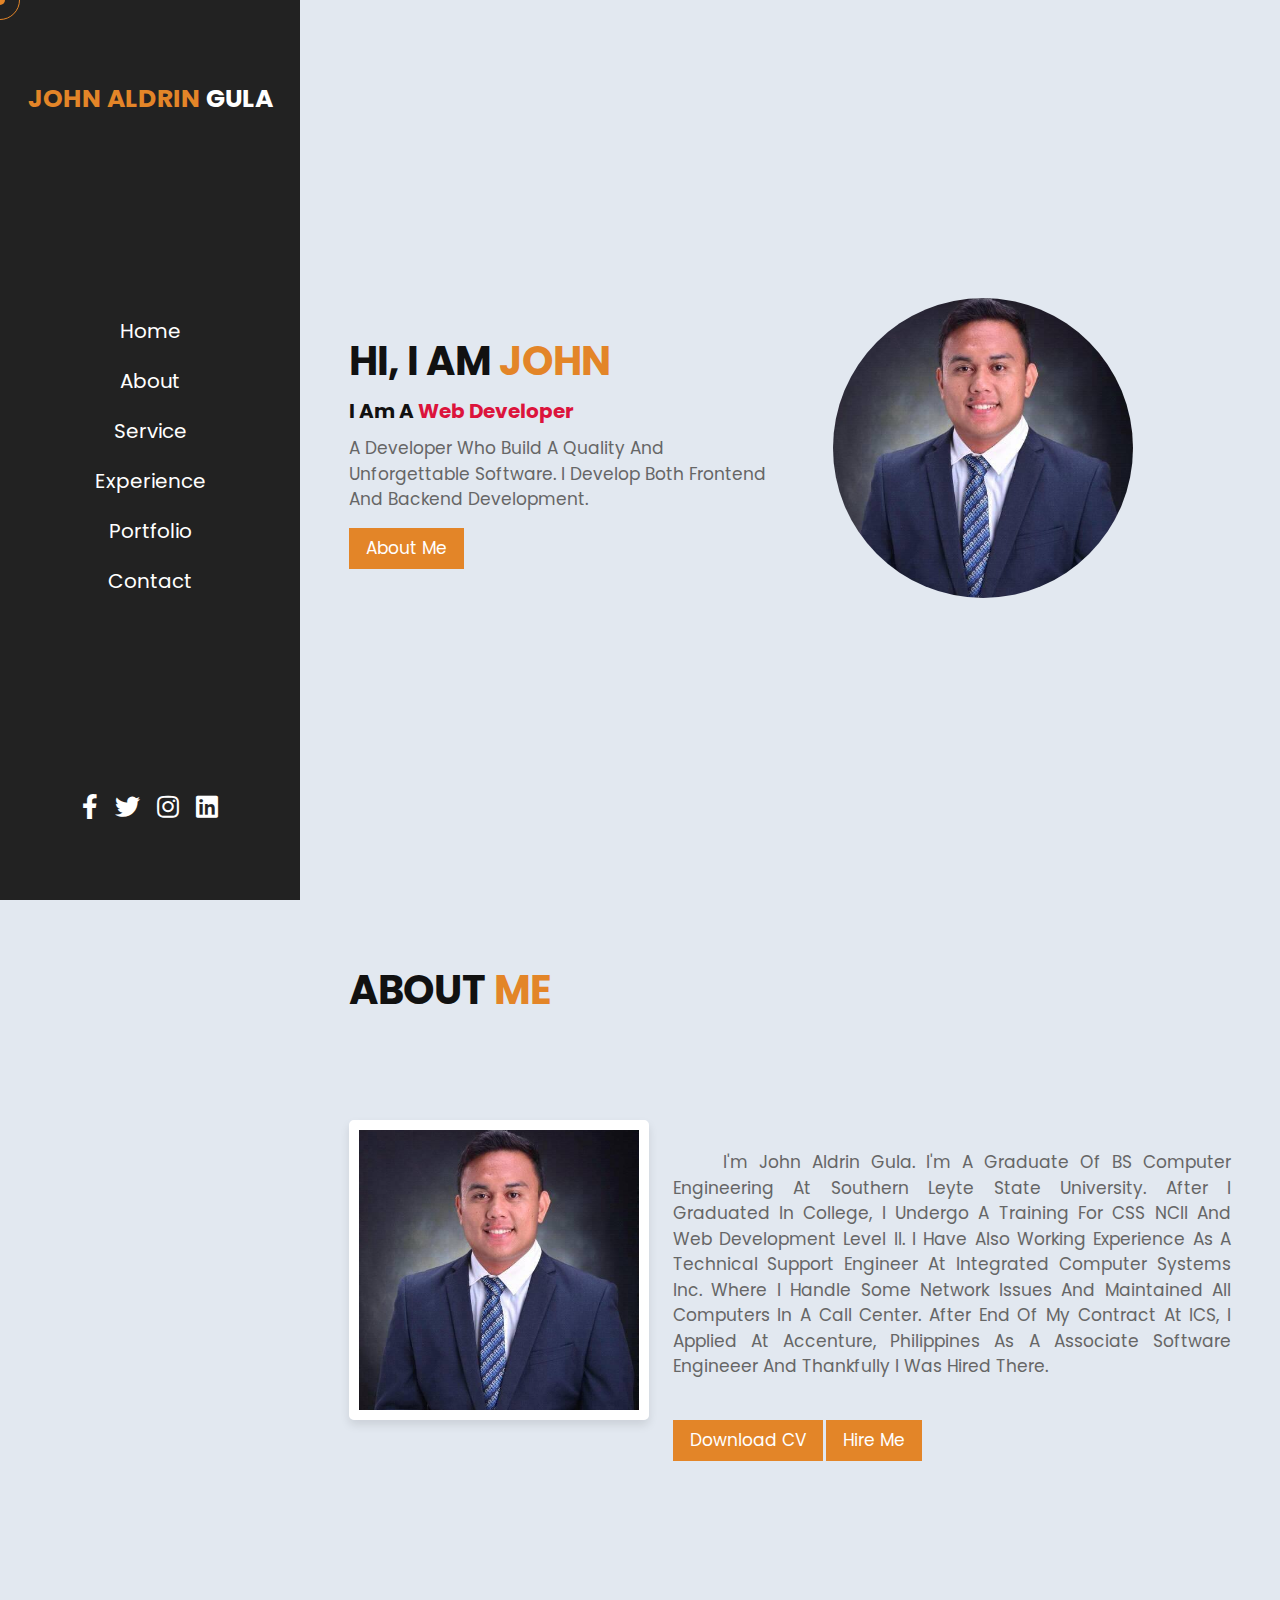
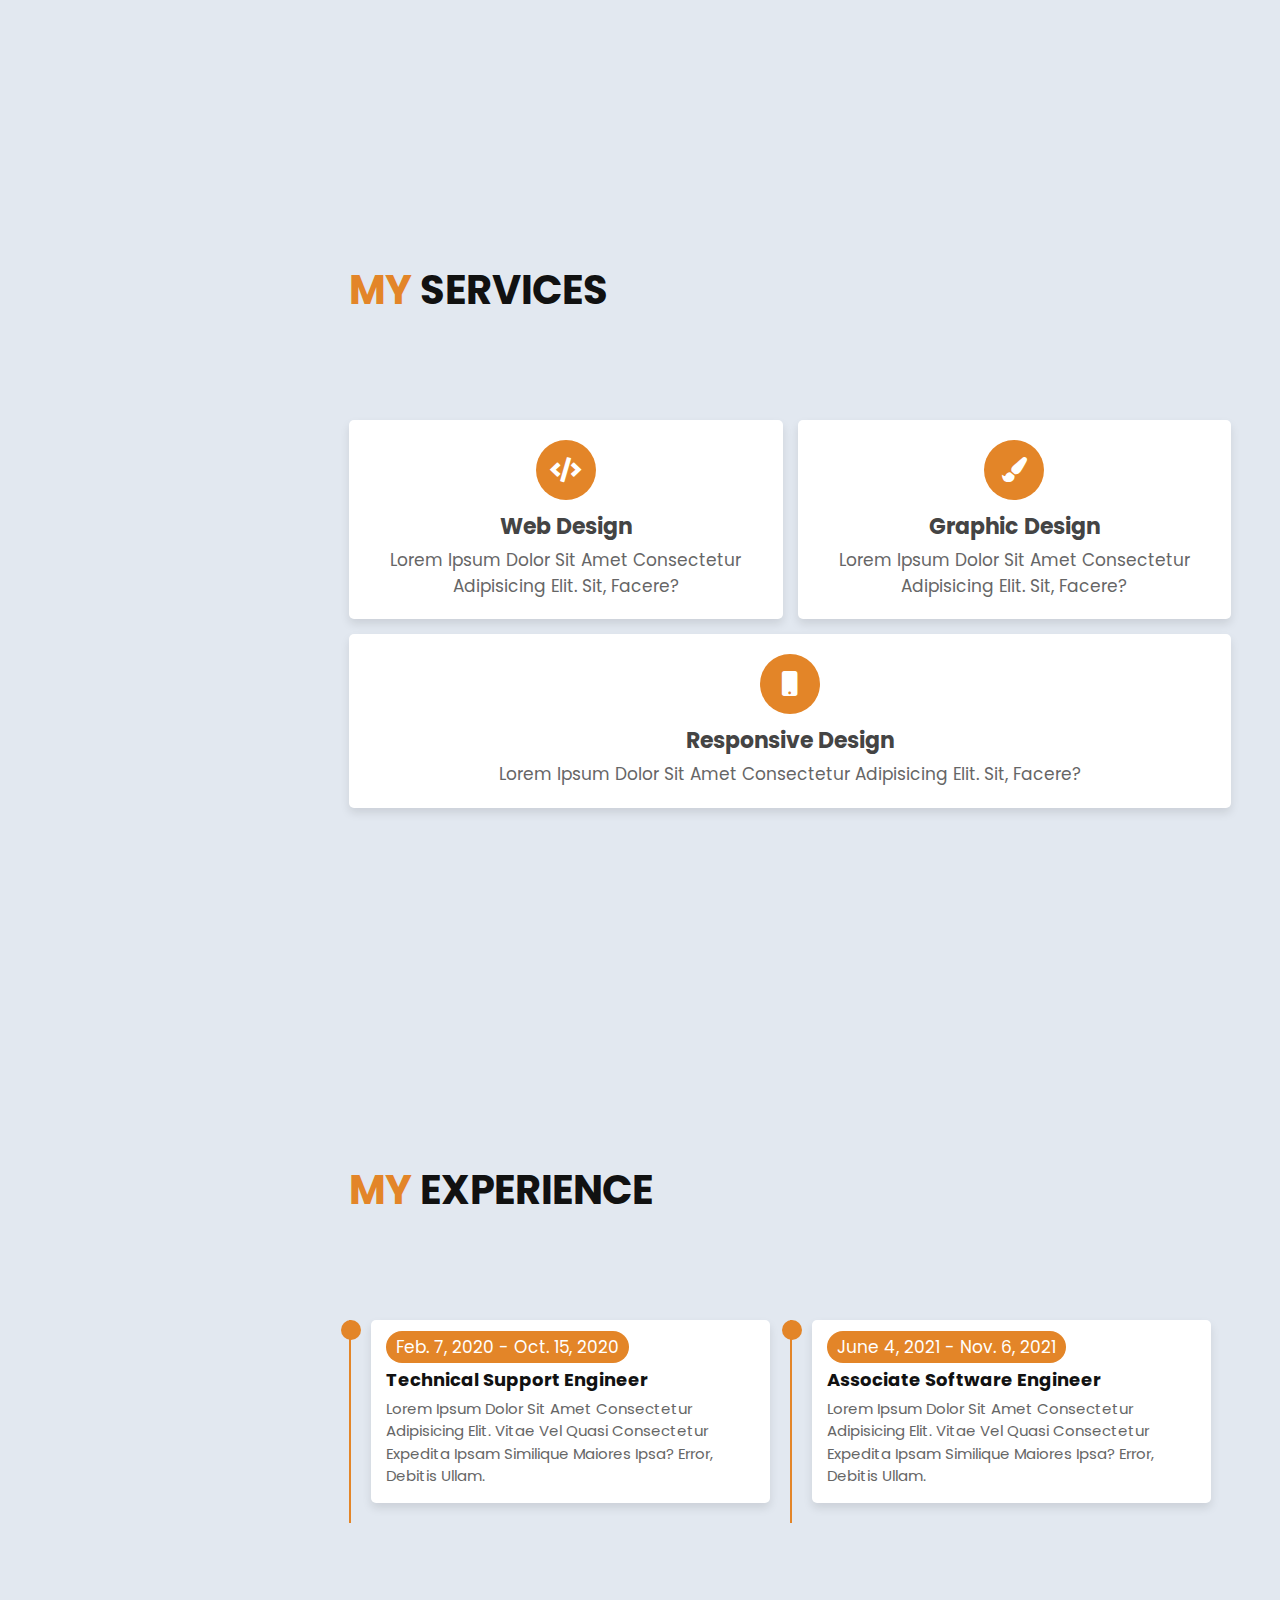
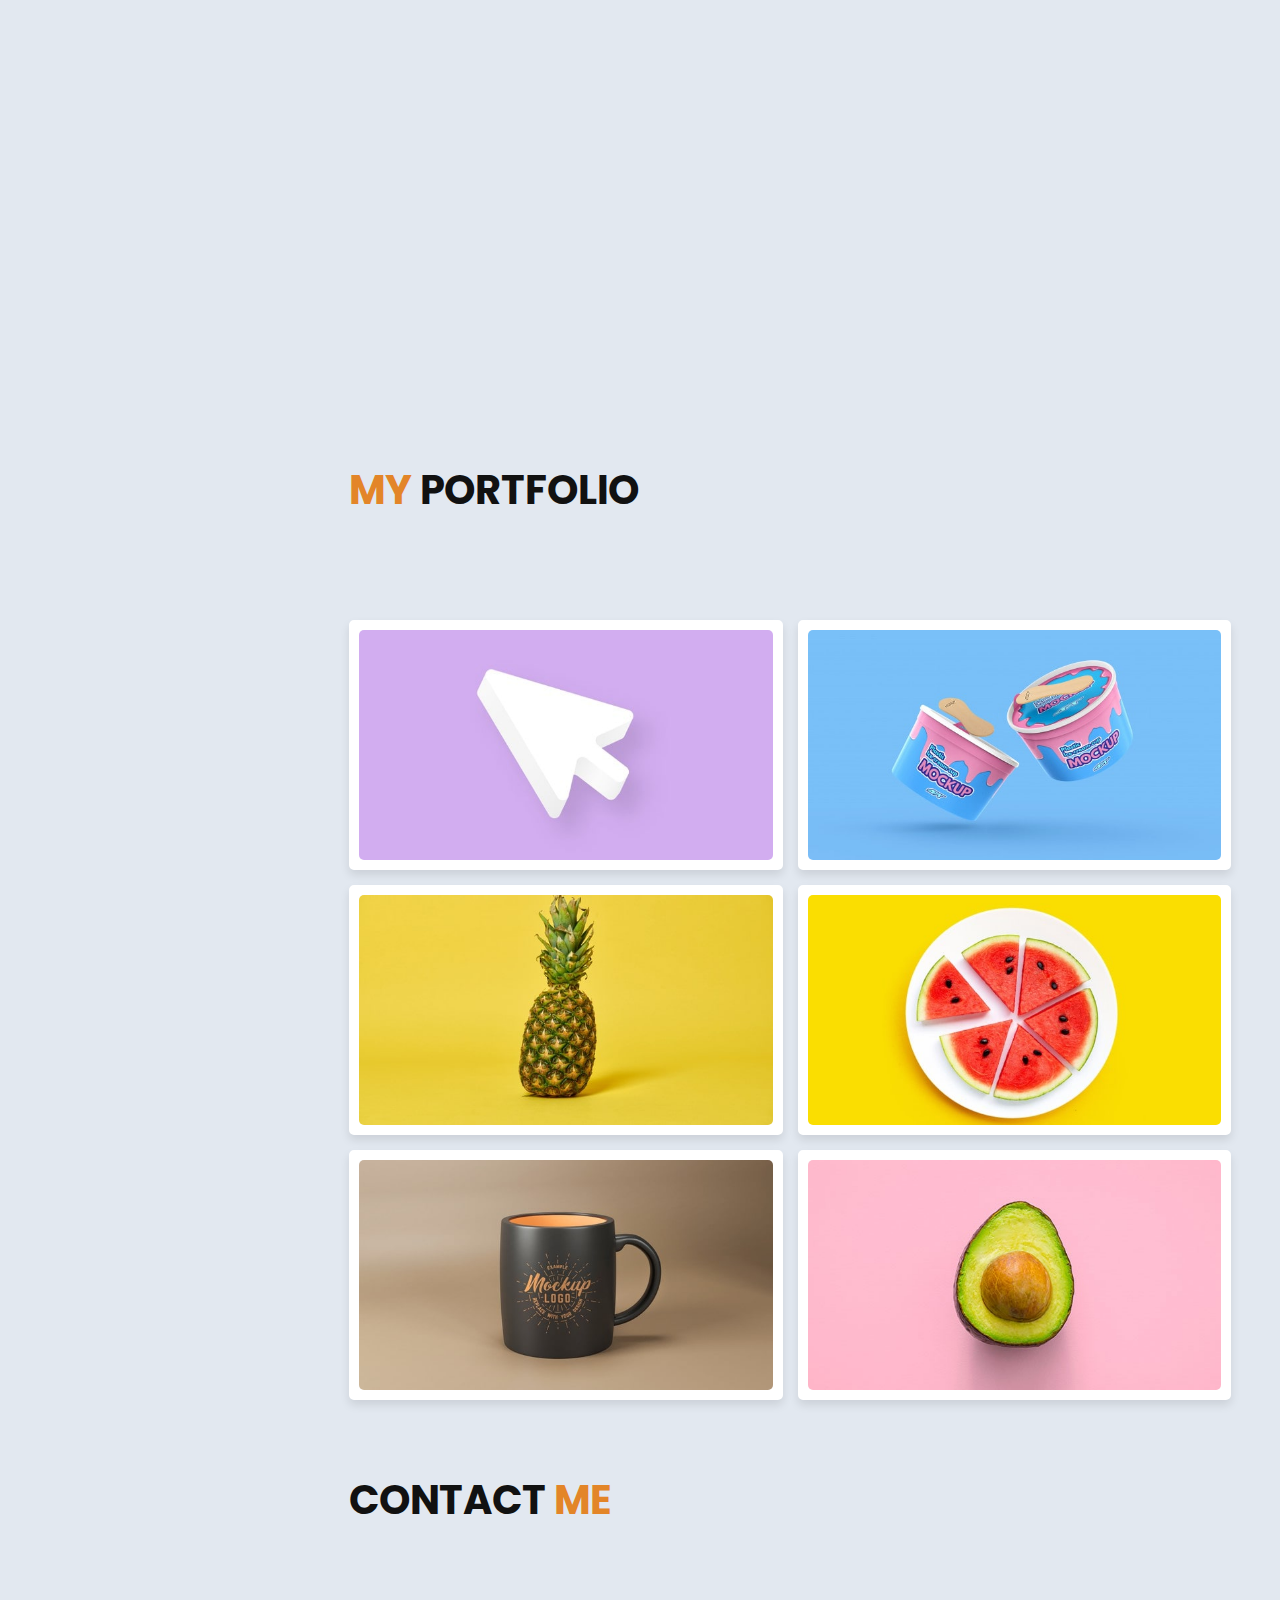
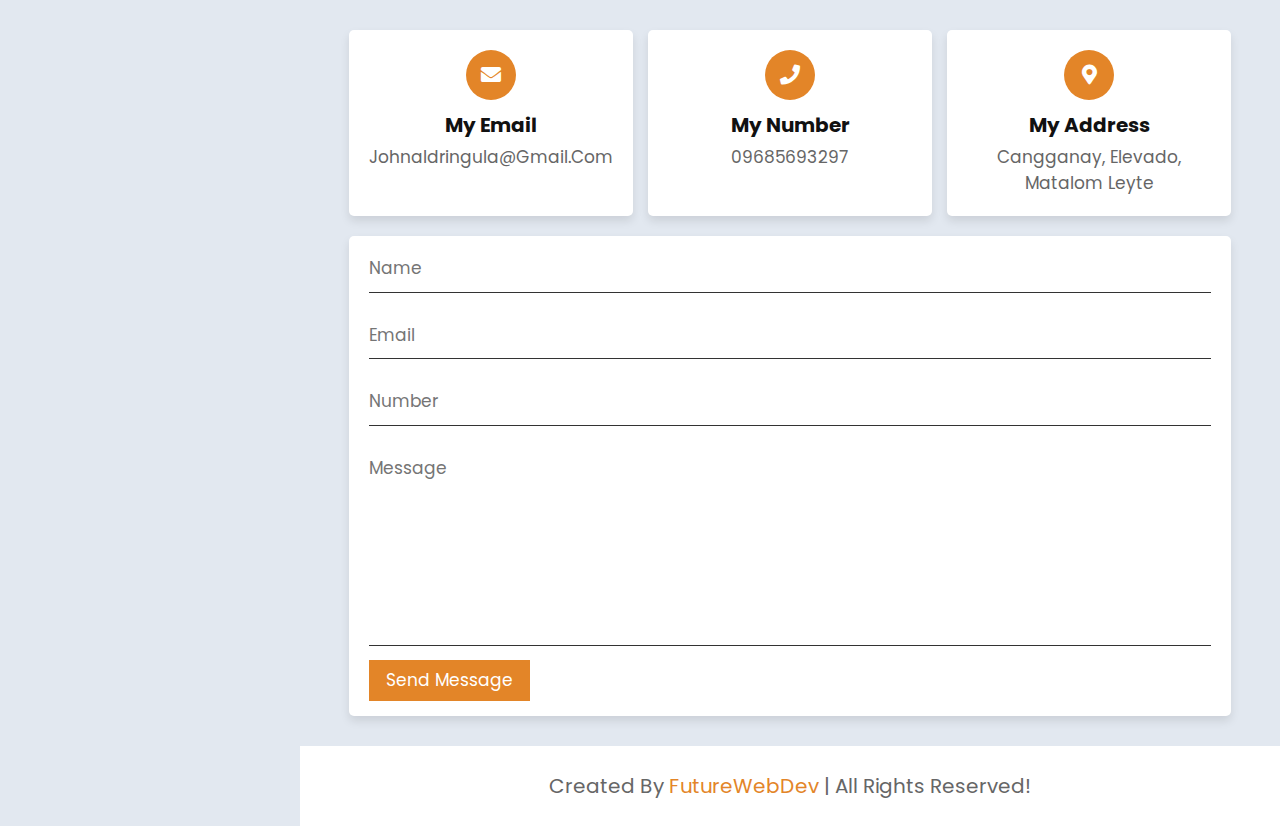
==== commit 3acfac0f: "Add files via upload" ====
--- a/index.html
+++ b/index.html
@@ -1,117 +1,305 @@
 <!DOCTYPE html>
 <html lang="en">
 <head>
-	<meta charset="UTF-8">
-	<meta http-equiv="X-UA-Compatible" content="IE=edge">
-	<meta name="viewport" content="width=device-width, initial-scale=1.0">
-	<title>John Aldrin Gula - Web Developer</title>
-	<link rel="stylesheet" href="style.css">
-	<link href="https://fonts.googleapis.com/css2?family=Poppins:ital,wght@0,200;0,300;0,400;0,500;0,600;0,700;0,800;0,900;1,300;1,900&display=swap" rel="stylesheet">
-	<link rel="stylesheet" href="https://use.fontawesome.com/releases/v5.15.4/css/all.css" integrity="sha384-DyZ88mC6Up2uqS4h/KRgHuoeGwBcD4Ng9SiP4dIRy0EXTlnuz47vAwmeGwVChigm" crossorigin="anonymous">
-	<link rel="stylesheet" href="https://unpkg.com/aos@next/dist/aos.css" />
+    <meta charset="UTF-8">
+    <meta http-equiv="X-UA-Compatible" content="IE=edge">
+    <meta name="viewport" content="width=device-width, initial-scale=1.0">
+    <title>John Aldrin Gula - Web Developer</title>
+
+    <!-- font awesome cdn link  -->
+    <link rel="stylesheet" href="https://cdnjs.cloudflare.com/ajax/libs/font-awesome/5.15.3/css/all.min.css">
+
+    <!-- custom css file link  -->
+    <link rel="stylesheet" href="css/style.css">
+
+    <!-- font style -->
+<link href="https://fonts.googleapis.com/css2?family=Poppins:ital,wght@0,200;0,300;0,400;0,500;0,600;0,700;0,800;0,900;1,300;1,900&display=swap" rel="stylesheet">
+
 </head>
 <body>
-	<!-- Navbar -->
-<header class="header" id="home">
-	<nav class="navbar">
-		<a href="#" class="nav-logo">JAG.</a>
-		<ul class="nav-menu">
-			<li class="nav-item">
-				<a href="#home" class="nav-link">Home</a>
-			</li>
-			<li class="nav-item">
-				<a href="#about" class="nav-link">About Me</a>
-			</li>
-			<li class="nav-item">
-				<a href="#skill" class="nav-link">My Skills</a>
-			</li>
-			<li class="nav-item">
-				<a href="#portfolio" class="nav-link">Portfolio</a>
-			</li>
-			<li class="nav-item">
-				<a href="#contact" class="nav-link">Contact</a>
-			</li>
-		</ul>
-		<div class="hamburger">
-			<span class="bar"></span>
-			<span class="bar"></span>
-			<span class="bar"></span>
-		</div>
-	</nav>
+
+<!-- custom cursors  -->
+<div class="cursor-1"></div>
+<div class="cursor-2"></div>
+
+
+<div id="menu-bars" class="fas fa-bars"></div>
+    
+<!-- header section starts  -->
+
+<header>
+
+    <a href="#" class="logo"> <span>john aldrin</span> gula </a>
+
+    <nav class="navbar">
+        <a href="#home">home</a>
+        <a href="#about">about</a>
+        <a href="#service">service</a>
+        <a href="#experience">experience</a>
+        <a href="#portfolio">portfolio</a>
+        <a href="#contact">contact</a>
+    </nav>
+
+    <div class="follow">
+        <a href="#" class="fab fa-facebook-f"></a>
+        <a href="#" class="fab fa-twitter"></a>
+        <a href="#" class="fab fa-instagram"></a>
+        <a href="#" class="fab fa-linkedin"></a>
+    </div>
+
 </header>
 
-	<!-- social-link -->
-<main class="main-container" id="home">
-	<section id="social-container">
-		<ul class="social-links">
-		<li class="social-link-icon"><i class="fab fa-github"></i></li>
-		<li class="social-link-icon"><i class="fab fa-facebook"></i></li>
-		<li class="social-link-icon"><i  fa-instagram"></i></li>
-		</ul>
-		<div id="para-container" data-aos="fade-up"  data-aos-duration="1500">
-			<h2><span>H</span>i, I'm John</h2>
-			<h3>And I am Web Developer</h3>
-			<p>A developer who build a quality and unforgettable software. I develop both Frontend and Backend Development.</p>
-			<button class="contact-me">Contact Me <i class="far fa-paper-plane"></i></button>
-		</div>
-		<div  data-aos="fade-down"  data-aos-duration="1500"><img src="./images/john.jpg" alt="myImage" class="img"></div>
-	</section>
-	</main>	
-	<!-- about-me -->
-<section class="about-container" id="about">
-	<h1><span>A</span>bout Me</h1>
-	<div id="about-content"  data-aos="fade-right"  data-aos-duration="1000">
-		<div class="image" ><img src="./images/myImage.jpg" alt="myImage" class="img2"></div>
-	<p class="about-me" data-aos="fade-left"  data-aos-duration="1000">I'm John Aldrin Gula. I'm a graduate of BS Computer Engineering at Southern Leyte State University. After I graduated in College, I undergo a training for CSS NCII and Web Development Level II. I have also working experience as a Technical Support Engineer at Integrated Computer Systems Inc. where I handle some network issues and maintained all computers in a Call Center. After end of my contract at ICS, I applied at Accenture, Philippines as a Associate Software Engineeer and thankfully I was hired there.</p>
-	<div class="btn-cv"  data-aos="fade-left"  data-aos-duration="1000"><a href="" id="btn-download-cv">Download CV</a></div>
-</div>  
-</section> 
-<!-- skill-section -->
-<section class="skill-container" id="skill">
-	<h1><span>M</span>y <span>S</span>kills</h1>
-	<div class="skill-content"  data-aos="fade-left"  data-aos-duration="1000">
-		<div class="skill"><img src="images/html.png" alt="">HTML</div>
-		<div class="skill"><img src="images/css.png" alt="">CSS</div>
-		<div class="skill"><img src="images/javascript.png" alt="">JAVASCRIPT</div>
-		<div class="skill"><img src="images/git.png" alt="">GIT</div>
-	</div>
-<!-- portfolio section -->
-<section class="portfolio-container" id="portfolio">
-	<h1><span>P</span>ortfolio</h1>
-	<div id="portfolio-content">
-		<div class="portfolio" data-aos="fade-right"  data-aos-duration="1000"><img src="images/architectural design.jpg" alt="" class="arch-design"></div>
-		<div class="portfolio" data-aos="fade-right"  data-aos-duration="1000"><img src="images/photography.jpg" alt="" class="photography"></div>
-		<div class="portfolio" data-aos="fade-right"  data-aos-duration="1000"><img src="images/interior design.jpg" alt="" class="interior-design"></div>
-		<div class="portfolio" data-aos="fade-right"  data-aos-duration="1000"><img src="images/web design.jpg" alt="" class="web-design"></div>
-		<div class="portfolio" data-aos="fade-right"  data-aos-duration="1000"><img src="images/interior design.jpg" alt="" class="interior-design"></div>
-		<div class="portfolio" data-aos="fade-right"  data-aos-duration="1000"><img src="images/web design.jpg" alt="" class="web-design"></div>
-	</div>
-</section>
-<!--contact section  -->
-<section class="contact-container" id="contact">
-	<div id="contact-content">
-		<div class="contact-info" >
-		   <h2 class="contact-title" data-aos="fade-right"  data-aos-duration="1000">Get in Touch</h2>
-		   <p class="contact-para-info" data-aos="fade-right"  data-aos-duration="1000"> I'm always interested about cool stuff. Are you minding a project? Let's Talk. </p>
-		  <p class="contact-para-info" data-aos="fade-right"  data-aos-duration="1000"><i class="fas fa-map-marker-alt" id="location"></i>Matalom, Leyte</p> 
-		  <p class="contact-para-info" data-aos="fade-right"  data-aos-duration="1000"><i class="fas fa-envelope" id="envelope"></i>johngendraulegula@gmail.com</p> 
-		   <p class="contact-para-info" data-aos="fade-right"  data-aos-duration="1000"><i class="fas fa-phone-alt" id="phone" ></i>09665693297</p>
-		</div>
-		<div class="contact-input" data-aos="fade-left"  data-aos-duration="1000">
-			<form class="form-group">
-			<input type="text" name="name" placeholder="Fullname" required>
-			<input type="email" name="email" placeholder="Email" required>
-			<textarea name="message" placeholder="Message" rows="10px" cols="10px"></textarea>
-			<a href="" class="contact-btn">Submit</a>
-		</form>
-		</div>
-	</div>
-</section>
-<div class="footer">Copyright © FutureWebdev 2021-2022</div>
-<script src="https://unpkg.com/aos@next/dist/aos.js"></script>
-<script src="script.js" defer></script>
-<script>
-  AOS.init();
-</script>
+<!-- header section ends -->
+
+<!-- home section starts  -->
+
+<section class="home" id="home">
+
+    <div class="content">
+        <h3>Hi, I am<span> John</span> </h3>
+        <p class="info">I am a <span class="typing">Web Developer</span></p>
+        <p class="text">A developer who build a quality and unforgettable software. I develop both Frontend and Backend Development.</p>
+        <a href="#about" class="btn">about me</a>
+    </div>
+
+    <div class="image">
+        <img src="images/home-img.jpg" alt="">
+    </div>
+
+</section>
+
+<!-- home section ends -->
+
+<!-- about section starts  -->
+
+<section class="about" id="about">
+
+<h1 class="heading"> about <span> me </span> </h1>
+
+<div class="row-1">
+
+    <div class="image">
+        <img src="images/home-img.jpg" alt="">
+    </div>
+
+    <div class="content">
+        <p>I'm John Aldrin Gula. I'm a graduate of BS Computer Engineering at Southern Leyte State University. After I graduated in College, I undergo a training for CSS NCII and Web Development Level II. I have also working experience as a Technical Support Engineer at Integrated Computer Systems Inc. where I handle some network issues and maintained all computers in a Call Center. After end of my contract at ICS, I applied at Accenture, Philippines as a Associate Software Engineeer and thankfully I was hired there.</p>
+        <a href="#" class="btn">Download CV</a>
+        <a href="#" class="btn">Hire me</a>
+    </div>
+
+</div>
+</section>
+
+<!-- about section ends -->
+
+<!-- service section starts  -->
+
+<section class="service" id="service">
+
+<h1 class="heading"> <span> my </span> services </h1>
+
+    <div class="box-container">
+
+        <div class="box">
+            <i class="fas fa-code"></i>
+            <h3>web design</h3>
+            <p>Lorem ipsum dolor sit amet consectetur adipisicing elit. Sit, facere?</p>
+        </div>
+
+        <div class="box">
+            <i class="fas fa-paint-brush"></i>
+            <h3>graphic design</h3>
+            <p>Lorem ipsum dolor sit amet consectetur adipisicing elit. Sit, facere?</p>
+        </div>
+
+        <div class="box">
+            <i class="fas fa-mobile"></i>
+            <h3>responsive design</h3>
+            <p>Lorem ipsum dolor sit amet consectetur adipisicing elit. Sit, facere?</p>
+        </div>
+    </div>
+
+</section>
+
+<!-- service section ends -->
+
+<!-- experience section starts  -->
+
+<section class="experience" id="experience">
+
+    <h1 class="heading"> <span> my </span> experience </h1>
+
+    <div class="box-container">
+
+        <div class="box">
+            <div class="content">
+                <span>Feb. 7, 2020 - Oct. 15, 2020</span>
+                <h3>Technical Support Engineer</h3>
+                <p>Lorem ipsum dolor sit amet consectetur adipisicing elit. Vitae vel quasi consectetur expedita ipsam similique maiores ipsa? Error, debitis ullam.</p>
+            </div>
+        </div>
+
+        <div class="box">
+            <div class="content">
+                <span>June 4, 2021 - Nov. 6, 2021</span>
+                <h3>Associate Software Engineer</h3>
+                <p>Lorem ipsum dolor sit amet consectetur adipisicing elit. Vitae vel quasi consectetur expedita ipsam similique maiores ipsa? Error, debitis ullam.</p>
+            </div>
+        </div>
+    </div>
+
+</section>
+
+<!-- experience section ends -->
+
+<!-- portfolio section starts  -->
+
+<section class="portfolio" id="portfolio">
+
+    <h1 class="heading"> <span> my </span> portfolio </h1>
+
+    <div class="box-container">
+
+        <div class="box">
+            <img src="images/img-1.jpg" alt="">
+            <h3> project 01 </h3>
+            <div class="icons">
+                <a href="#" class="fas fa-link"></a>
+                <a href="#" class="fas fa-share"></a>
+                <a href="#" class="fas fa-search"></a>
+            </div>
+        </div>
+
+        <div class="box">
+            <img src="images/img-2.jpg" alt="">
+            <h3> project 02 </h3>
+            <div class="icons">
+                <a href="#" class="fas fa-link"></a>
+                <a href="#" class="fas fa-share"></a>
+                <a href="#" class="fas fa-search"></a>
+            </div>
+        </div>
+
+        <div class="box">
+            <img src="images/img-3.jpg" alt="">
+            <h3> project 03 </h3>
+            <div class="icons">
+                <a href="#" class="fas fa-link"></a>
+                <a href="#" class="fas fa-share"></a>
+                <a href="#" class="fas fa-search"></a>
+            </div>
+        </div>
+
+        <div class="box">
+            <img src="images/img-4.jpg" alt="">
+            <h3> project 04 </h3>
+            <div class="icons">
+                <a href="#" class="fas fa-link"></a>
+                <a href="#" class="fas fa-share"></a>
+                <a href="#" class="fas fa-search"></a>
+            </div>
+        </div>
+
+        <div class="box">
+            <img src="images/img-5.jpg" alt="">
+            <h3> project 05 </h3>
+            <div class="icons">
+                <a href="#" class="fas fa-link"></a>
+                <a href="#" class="fas fa-share"></a>
+                <a href="#" class="fas fa-search"></a>
+            </div>
+        </div>
+
+        <div class="box">
+            <img src="images/img-6.jpg" alt="">
+            <h3> project 06 </h3>
+            <div class="icons">
+                <a href="#" class="fas fa-link"></a>
+                <a href="#" class="fas fa-share"></a>
+                <a href="#" class="fas fa-search"></a>
+            </div>
+        </div>
+
+    </div>
+
+</section>
+
+<!-- portfolio section ends -->
+
+<!-- contact section starts  -->
+
+<section class="contact" id="contact">
+
+    <h1 class="heading"> contact <span> me </span> </h1>
+
+    <div class="icons-container">
+
+        <div class="icons">
+            <i class="fas fa-envelope"></i>
+            <h3>my email</h3>
+            <p>johnaldringula@gmail.com</p>
+        </div>
+
+        <div class="icons">
+            <i class="fas fa-phone"></i>
+            <h3>my number</h3>
+            <p>09685693297</p>
+        </div>
+
+        <div class="icons">
+            <i class="fas fa-map-marker-alt"></i>
+            <h3>my address</h3>
+            <p>cangganay, elevado, matalom leyte</p>
+        </div>
+
+    </div>
+
+    <div class="row">
+
+        <form action="">
+
+            <input type="text" placeholder="name" class="box">
+            <input type="email" placeholder="email" class="box">
+            <input type="number" placeholder="number" class="box">
+
+            <textarea name="" placeholder="message" id="" cols="30" rows="10"></textarea>
+
+            <input type="submit" class="btn" value="send message">
+
+        </form>
+        </div>
+</section>
+
+<!-- contact section ends -->
+
+<!-- footer section  -->
+<footer class="footer"> Created by <span> FutureWebDev </span> | All rights reserved! </footer>
+
+
+
+
+
+
+
+
+
+
+
+
+
+
+
+
+
+
+
+
+
+
+<!-- custom js file link  -->
+<script src="js/script.js"></script>
+<script src="js/typed.js"></script>
+
 </body>
 </html>--- a/css/style.css
+++ b/css/style.css
@@ -0,0 +1,555 @@
+@import url('https://fonts.googleapis.com/css2?family=Roboto:wght@100;300;400;500;700&display=swap');
+
+:root{
+    --main-color:#e38528;
+}
+
+*{
+    font-family: 'Poppins', sans-serif;
+    margin:0; padding:0;
+    box-sizing: border-box;
+    outline: none; border:none;
+    text-decoration: none;
+    text-transform: capitalize;
+    transition: all .2s linear;
+    line-height: 1.5;
+}
+
+html{
+    font-size: 62.5%;
+    overflow-x: hidden;
+    scroll-behavior: smooth;
+}
+
+body{
+    background: #E2E8F0;
+    padding-left: 30rem;
+}
+
+section{
+    padding:1rem 5%;
+    min-height: 100vh;
+}
+
+.heading{
+    font-size: 4rem;
+    padding-top: 5rem;
+    padding-bottom: 10rem;
+    color:#111;
+    text-transform: uppercase;
+}
+
+.heading span{
+    color:var(--main-color);
+    text-transform: uppercase;
+}
+
+.btn{
+    display: inline-block;
+    margin-top: 1rem;
+    padding:.8rem 1.7rem;
+    background:var(--main-color);
+    color:#fff;
+    cursor: pointer;
+    font-size: 1.7rem;
+}
+
+.btn:hover{
+    background:#111;
+    letter-spacing: .2rem;
+}
+
+header{
+    position: fixed;
+    top:0; left:0; bottom:0;
+    background:#222;
+    display: flex;
+    align-items: center;
+    justify-content: space-between;
+    z-index: 1000;
+    flex-flow: column;
+    padding:8rem 2rem;
+    width:30rem;
+    text-align: center;
+}
+
+header .logo{
+    text-transform: uppercase;
+    color:#fff;
+    font-size: 2.5rem;
+    font-weight: bolder;
+}
+
+header .logo span{
+    text-transform: uppercase;
+    color:var(--main-color);
+}
+
+header .navbar a{
+    display: block;
+    font-size: 2rem;
+    color:#fff;
+    margin:2rem 0;
+}
+
+header .navbar a:hover{
+    letter-spacing: .2rem;
+    color:var(--main-color);
+}
+
+header .follow a{
+    font-size: 2.5rem;
+    color:#fff;
+    margin:0 .7rem;
+}
+
+header .follow a:hover{
+    color:var(--main-color);
+}
+
+#menu-bars{
+    position: fixed;
+    top:1rem; right: 1rem;
+    z-index: 10000;
+    background:var(--main-color);
+    color:#fff;
+    border-radius: .5rem;
+    padding:1rem 1.5rem;
+    font-size: 3rem;
+    cursor:pointer;
+    display: none;
+}
+
+.cursor-1{
+    position: absolute;
+    top:0; left:0;
+    height:1rem; width:1rem;
+    background: var(--main-color);
+    pointer-events: none;
+    transform: translate(-50%, -50%);
+    border-radius: 50%;
+    z-index: 10000;
+}
+
+.cursor-1.active{
+    height:7rem;
+    width:7rem;
+    opacity: .3;
+}
+
+.cursor-2{
+    position: absolute;
+    top:0; left:0;
+    height:4rem; width:4rem;
+    border:.1rem solid var(--main-color);
+    pointer-events: none;
+    transform: translate(-50%, -50%);
+    border-radius: 50%;
+    z-index: 10000;
+    transition: .3s linear;
+}
+
+.cursor-2.active{
+    display: none;
+}
+
+.home{
+    display: flex;
+    align-items: center;
+    flex-wrap: wrap;
+    gap:1.5rem;
+}
+
+.home .image{
+    flex:1 1 40rem;
+}
+
+.home .image img{
+    margin-left: 3.5rem;
+    width:300px;
+    height: 300px;
+    object-fit: cover;
+    border-radius: 50%;
+}
+
+.home .content{
+    flex:1 1 40rem;
+}
+
+.home .content h3{
+    font-size: 4rem;
+    color:#111;
+    text-transform: uppercase;
+}
+
+.home .content h3 span{
+    color:var(--main-color);
+    text-transform: uppercase;
+}
+.typing{
+    color:crimson;
+}
+.home .content .info{
+    font-size: 2rem;
+    font-weight: 700;
+    color:#111;
+    padding:.5rem 0;
+}
+
+.home .content .text{
+    font-size: 1.7rem;
+    color:#666;
+    padding:.5rem 0;
+}
+
+.about .row-1{
+    display: flex;
+    flex-wrap: wrap;
+    gap:1.5rem;
+    padding-bottom: 2rem;
+}
+
+.about .row-1 .image{
+    flex:1 1 25rem;
+}
+
+.about .row-1 .image img{
+    height: 300px;
+    width:300px;
+    object-fit: cover;
+    border:1rem solid #fff;
+    border-radius: .5rem;
+    box-shadow: 0 .5rem 1rem rgba(0,0,0,.1);
+}
+
+.about .row-1 .content{
+    flex:1 1 50rem;
+}
+
+.about .row-1 .content h3{
+    color:#333;
+    font-size: 3.5rem;
+}
+
+.about .row-1 .content p{
+    color:#666;
+    font-size: 1.7rem;
+    padding:3rem 0 3rem 0;
+    text-align: justify;
+    text-indent: 5rem;
+}
+
+
+
+.about .row-2 .box-container .box p{
+    color:#666;
+    font-size: 1.7rem;
+    padding-top: .5rem;
+}
+
+.service .box-container{
+    display: flex;
+    flex-wrap: wrap;
+    gap:1.5rem;
+}
+
+.service .box-container .box{
+    flex:1 1 30rem;
+    text-align: center;
+    padding:2rem;
+    background:#fff;
+    border-radius: .5rem;
+    box-shadow:0 .5rem 1rem rgba(0,0,0,.1);
+}
+
+.service .box-container .box i{
+    height:6rem;
+    width:6rem;
+    line-height: 6rem;
+    font-size: 2.5rem;
+    color:#fff;
+    background:var(--main-color);
+    border-radius: 50%;
+}
+
+.service .box-container .box h3{
+    color:#444;
+    font-size: 2.2rem;
+    padding-top: 1rem;
+}
+
+.service .box-container .box p{
+    color:#666;
+    font-size: 1.7rem;
+    padding-top: .5rem;
+}
+
+.experience .box-container{
+    display: flex;
+    flex-wrap: wrap;
+}
+
+.experience .box-container .box{
+    position: relative;
+    flex:1 1 33rem;
+    border-left: .2rem solid var(--main-color);
+    padding-left: 2rem;
+    padding-right: 2rem;
+    padding-bottom: 2rem;    
+}
+
+.experience .box-container .box::before{
+    content: '';
+    position: absolute;
+    top:0; left:-1rem;
+    height:2rem;
+    width:2rem;
+    border-radius: 50%;
+    background:var(--main-color);
+}
+
+.experience .box-container .box .content{
+    background:#fff;
+    padding:1.5rem;
+    box-shadow: 0 .5rem 1rem rgba(0,0,0,.1);
+    border-radius: .5rem;
+}
+
+.experience .box-container .box .content span{
+    color:#fff;
+    font-size: 1.7rem;
+    background:var(--main-color);
+    border-radius: 50rem;
+    padding:.4rem 1rem;
+}
+
+.experience .box-container .box .content h3{
+    font-size: 1.8rem;
+    padding:.5rem 0;
+    color:#111;
+}
+
+.experience .box-container .box .content p{
+    font-size: 1.5rem;
+    color:#666;
+}
+
+.portfolio .box-container{
+    display: flex;
+    flex-wrap: wrap;
+    gap:1.5rem;
+}
+
+.portfolio .box-container .box{
+    flex:1 1 30rem;
+    height:25rem;
+    position: relative;
+    overflow:hidden;
+    border:1rem solid #fff;
+    box-shadow: 0 .5rem 1rem rgba(0,0,0,.1);
+    background:#fff;
+    border-radius: .5rem;
+}
+
+.portfolio .box-container .box img{
+    height:100%;
+    width:100%;
+    object-fit: cover;
+    border-radius: .5rem;
+    position: relative;
+    z-index: 1;
+}
+
+.portfolio .box-container .box:hover img{
+    height:75%;
+    width:75%;
+}
+
+.portfolio .box-container .box h3{
+    position: absolute;
+    bottom:.5rem; left:1rem;
+    font-size: 2.5rem;
+    color:#333;
+    text-transform: uppercase;
+}
+
+.portfolio .box-container .box .icons{
+    position: absolute;
+    top:1rem; right:1rem;
+}
+
+.portfolio .box-container .box .icons a{
+    display: block;
+    height:4rem;
+    width:4rem;
+    border-radius: .5rem;
+    background: #eee;
+    color:#333;
+    font-size: 1.7rem;
+    line-height: 4rem;
+    text-align: center;
+    margin-bottom: 1rem;
+}
+
+.portfolio .box-container .box .icons a:hover{
+    background:var(--main-color);
+    color:#fff;
+}
+
+.contact .icons-container{
+    display: flex;
+    gap:1.5rem;
+    flex-wrap: wrap;
+    padding-bottom: 2rem;
+}
+
+.contact .icons-container .icons{
+    flex:1 1 25rem;
+    text-align: center;
+    padding:2rem;
+    background:#fff;
+    box-shadow: 0 .5rem 1rem rgba(0,0,0,.1);
+    border-radius: .5rem;
+}
+
+.contact .icons-container .icons i{
+    height:5rem;
+    width:5rem;
+    line-height: 5rem;
+    font-size: 2rem;
+    background: var(--main-color);
+    color:#fff;
+    border-radius: 50%;
+}
+
+.contact .icons-container .icons h3{
+    color:#111;
+    font-size: 2rem;
+    padding:.5rem 0;
+    padding-top: 1rem;
+}
+
+.contact .icons-container .icons p{
+    color:#666;
+    font-size: 1.7rem;
+}
+
+.contact .row{
+    display: flex;
+    flex-wrap: wrap;
+    gap:1.5rem;
+}
+
+.contact .row form{
+    flex:1 1 55rem;
+    background:#fff;
+    padding:0 2rem;
+    box-shadow: 0 .5rem 1rem rgba(0,0,0,.1);
+    border-radius: .5rem;
+}
+.contact .row form .box,
+.contact .row form textarea{
+    width: 100%;
+    border-bottom: .1rem solid #333;
+    color:#333;
+    text-transform: none;
+    font-size: 1.7rem;
+    padding:1rem 0;
+    margin:1rem 0;
+}
+
+.contact .row form .box:focus,
+.contact .row form textarea:focus{
+    border-color: var(--main-color);
+}
+
+.contact .row form .box::placeholder,
+.contact .row form textarea::placeholder{
+    text-transform: capitalize;
+}
+
+.contact .row form textarea{
+    height: 20rem;
+    resize: none;
+}
+
+.contact .row form .btn{
+    margin-top: 0;
+    margin-bottom: 1.5rem;
+}
+
+.footer{
+    margin-top: 2rem;
+    font-size: 2rem;
+    padding:2.5rem;
+    text-align: center;
+    color:#666;
+    background: #fff;
+}
+
+.footer span{
+    color:var(--main-color);
+}
+
+
+
+
+
+
+
+
+
+
+
+
+
+
+
+
+
+
+/* media queries  */
+@media (max-width:991px){
+
+    html{
+        font-size: 55%;
+    }
+    
+    body{
+        padding: 0;
+    }
+
+    #menu-bars{
+        display: initial;
+    }
+
+    header{
+        left:-120%;
+    }
+
+    header.active{
+        left:0%;
+    }
+
+    .cursor-1,
+    .cursor-2{
+        display: none;
+    }
+
+}
+
+@media (max-width:450px){
+
+    html{
+        font-size: 50%;
+    }
+
+    header{
+        width:100%;
+    }
+
+    .experience .box-container .box{
+        padding-right: 0;
+    }
+
+}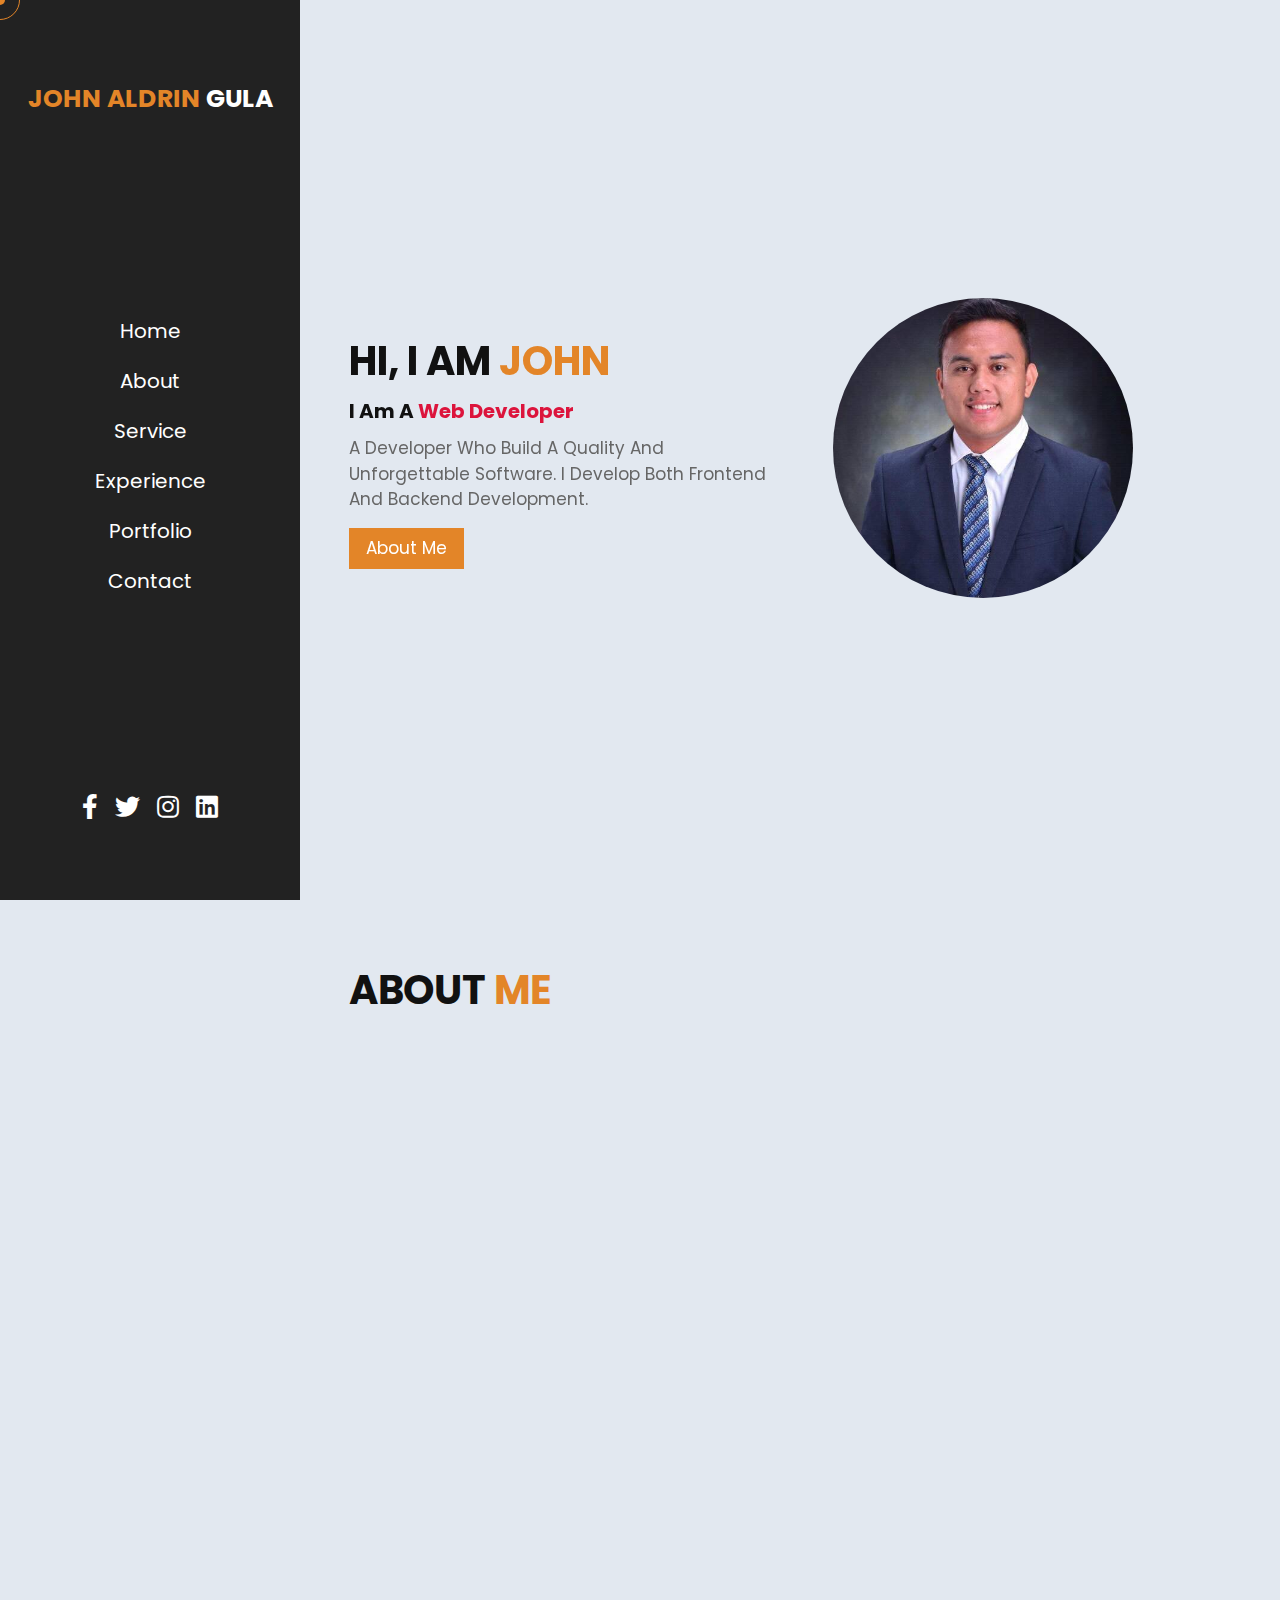
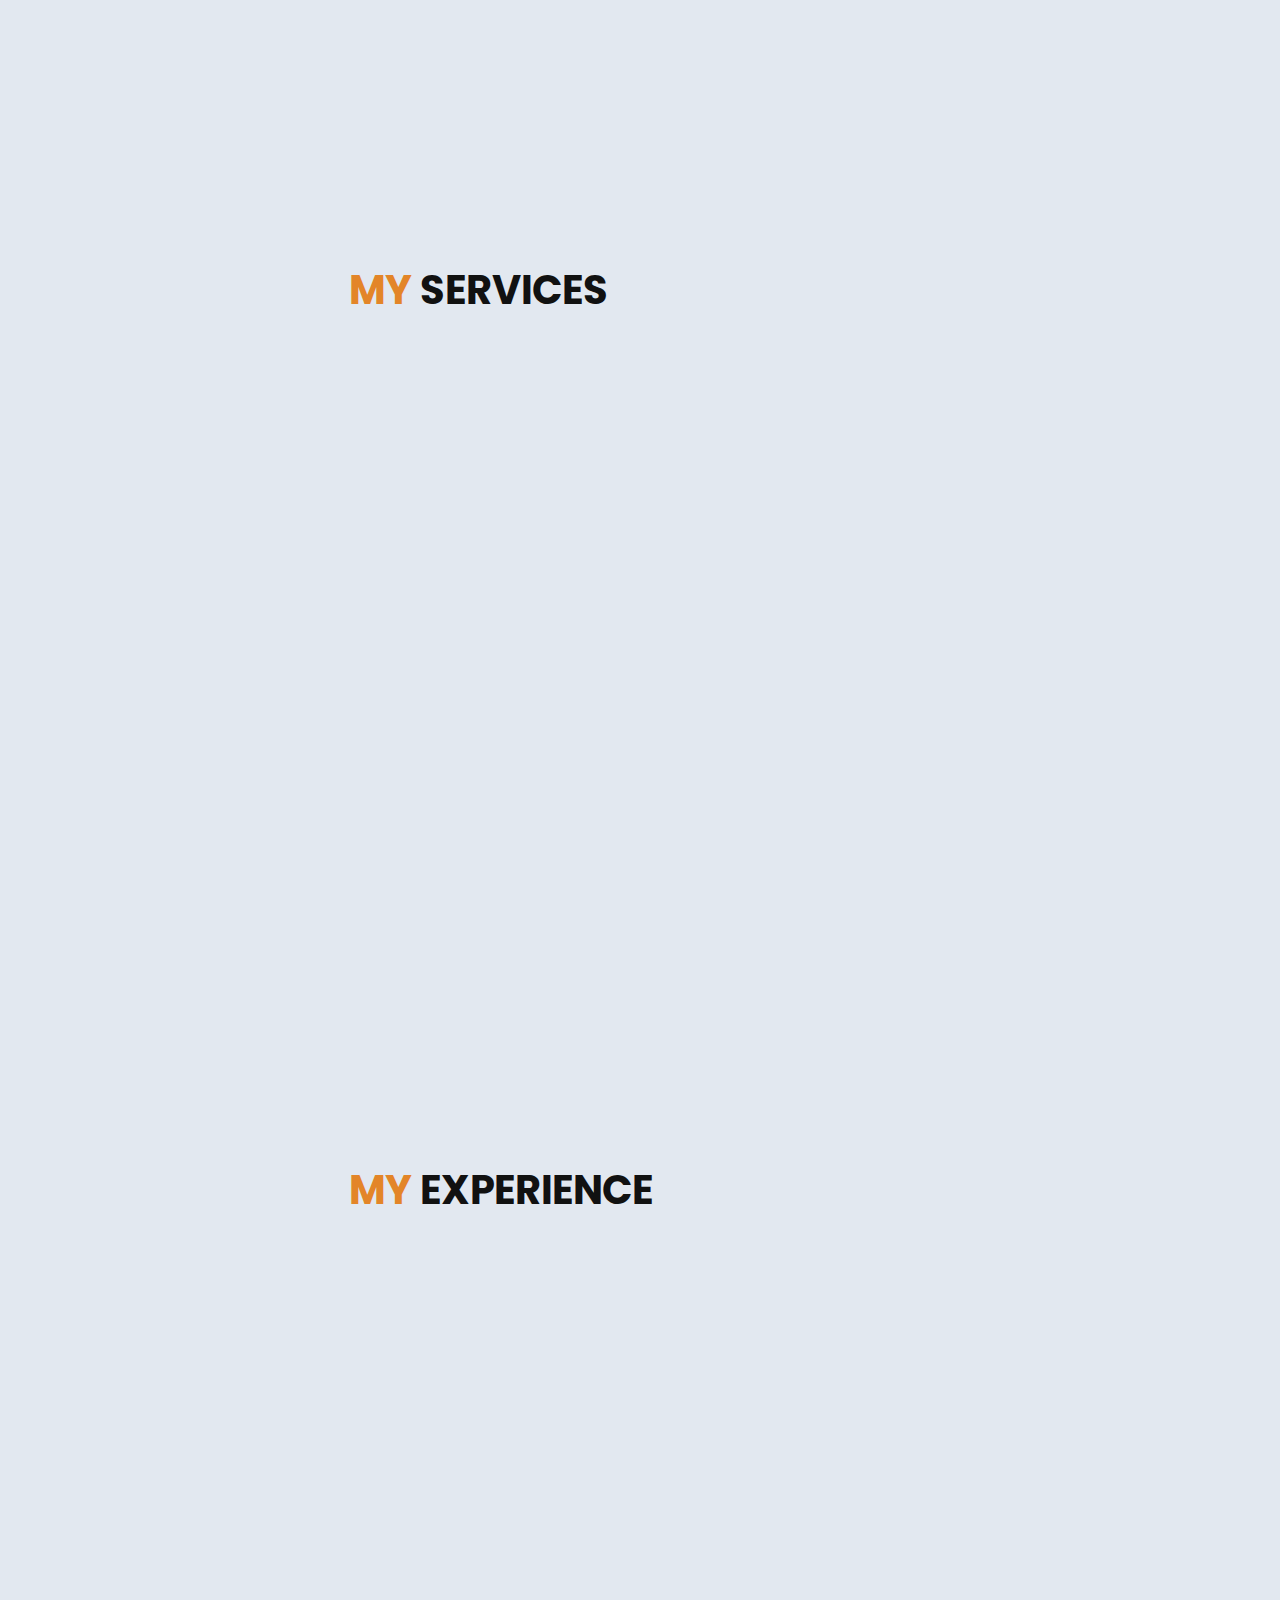
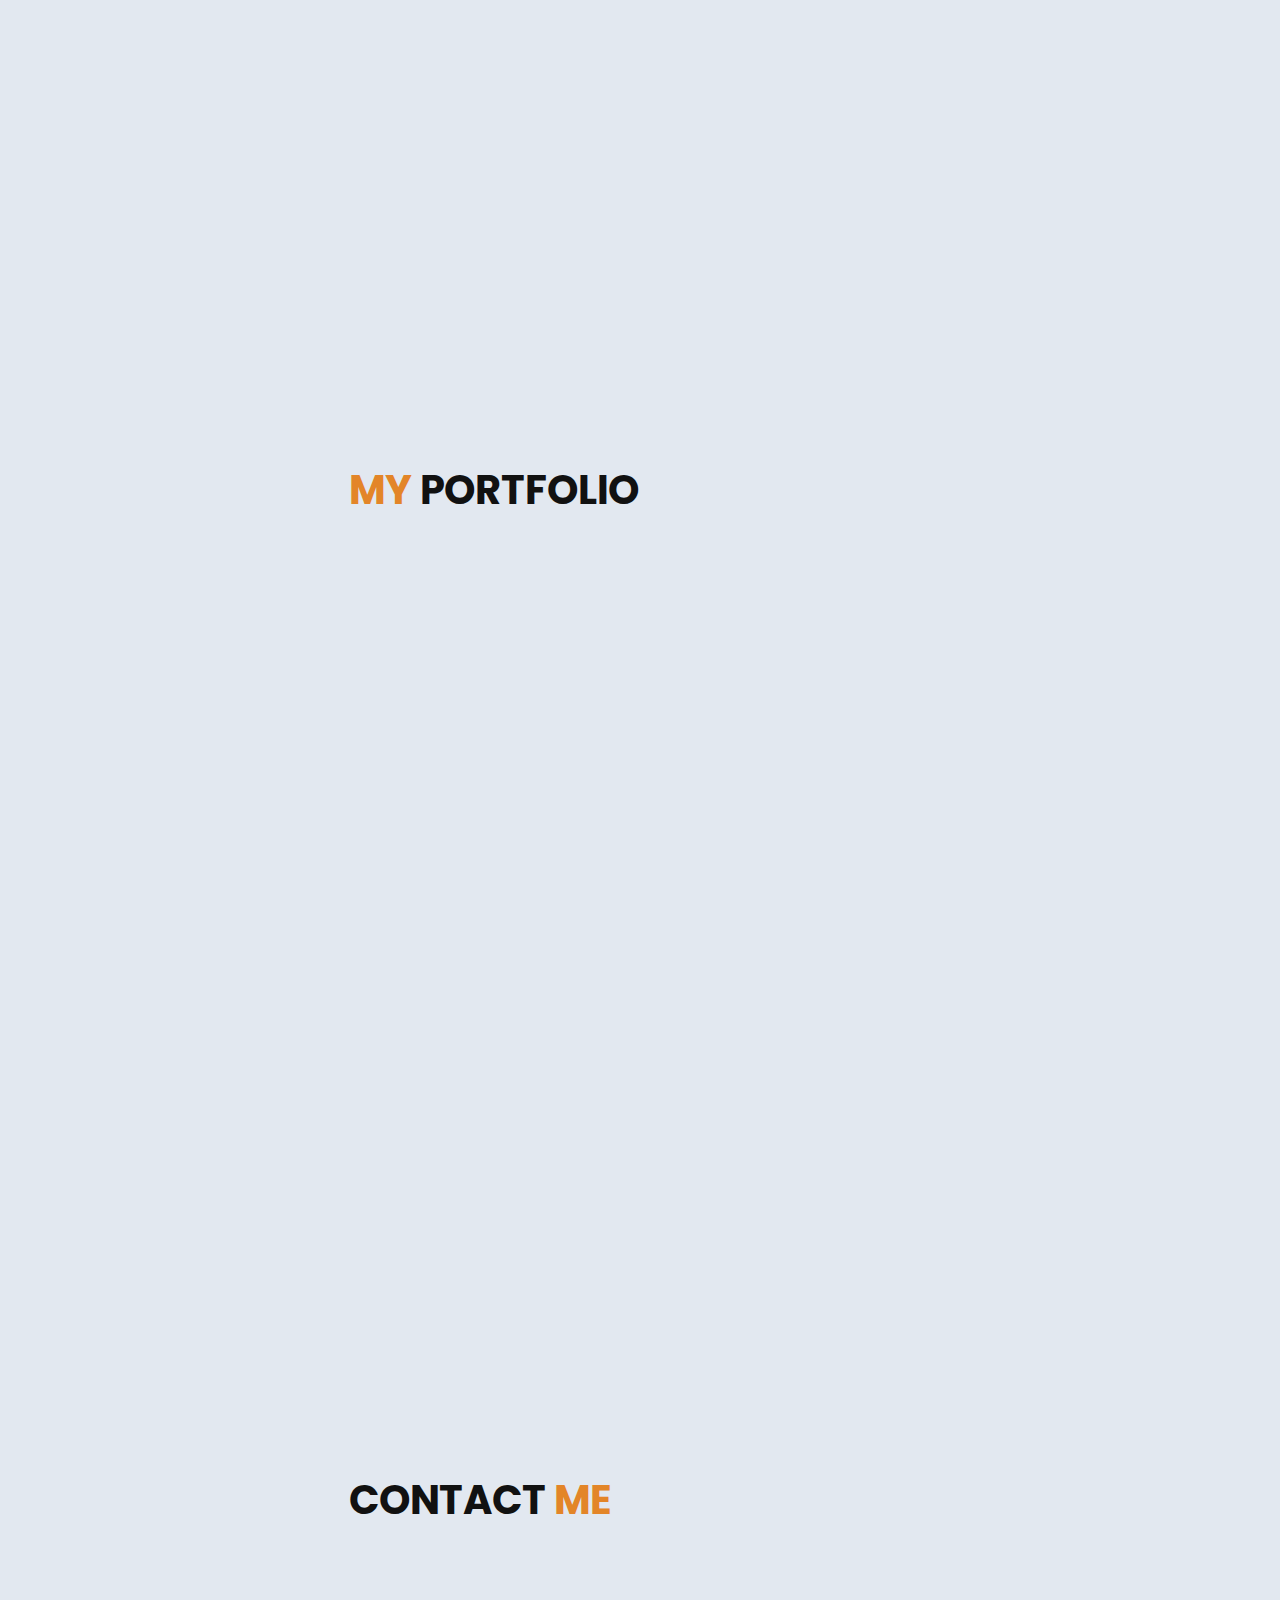
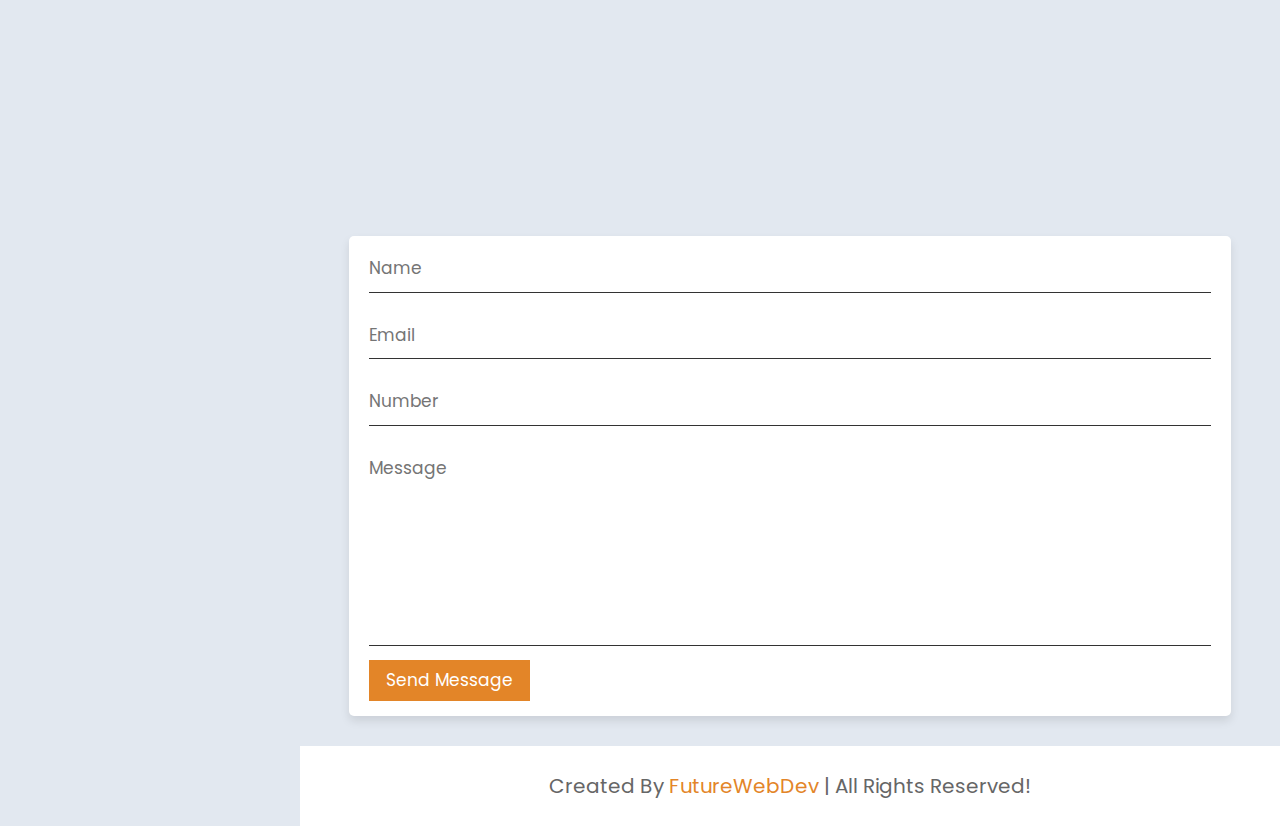
==== commit f8b47fdc: "added index.html" ====
--- a/index.html
+++ b/index.html
@@ -15,6 +15,7 @@
     <!-- font style -->
 <link href="https://fonts.googleapis.com/css2?family=Poppins:ital,wght@0,200;0,300;0,400;0,500;0,600;0,700;0,800;0,900;1,300;1,900&display=swap" rel="stylesheet">
 
+<link rel="stylesheet" href="https://unpkg.com/aos@next/dist/aos.css" />
 </head>
 <body>
 
@@ -55,14 +56,14 @@
 
 <section class="home" id="home">
 
-    <div class="content">
+    <div class="content" data-aos="fade-up"  data-aos-duration="1500">
         <h3>Hi, I am<span> John</span> </h3>
         <p class="info">I am a <span class="typing">Web Developer</span></p>
         <p class="text">A developer who build a quality and unforgettable software. I develop both Frontend and Backend Development.</p>
         <a href="#about" class="btn">about me</a>
     </div>
 
-    <div class="image">
+    <div class="image" data-aos="fade-down"  data-aos-duration="1500">
         <img src="images/home-img.jpg" alt="">
     </div>
 
@@ -78,11 +79,11 @@
 
 <div class="row-1">
 
-    <div class="image">
+    <div class="image" data-aos="fade-right"  data-aos-duration="1500">
         <img src="images/home-img.jpg" alt="">
     </div>
 
-    <div class="content">
+    <div class="content" data-aos="fade-left"  data-aos-duration="1500">
         <p>I'm John Aldrin Gula. I'm a graduate of BS Computer Engineering at Southern Leyte State University. After I graduated in College, I undergo a training for CSS NCII and Web Development Level II. I have also working experience as a Technical Support Engineer at Integrated Computer Systems Inc. where I handle some network issues and maintained all computers in a Call Center. After end of my contract at ICS, I applied at Accenture, Philippines as a Associate Software Engineeer and thankfully I was hired there.</p>
         <a href="#" class="btn">Download CV</a>
         <a href="#" class="btn">Hire me</a>
@@ -99,7 +100,7 @@
 
 <h1 class="heading"> <span> my </span> services </h1>
 
-    <div class="box-container">
+    <div class="box-container" data-aos="fade-up"  data-aos-duration="1500">
 
         <div class="box">
             <i class="fas fa-code"></i>
@@ -130,7 +131,7 @@
 
     <h1 class="heading"> <span> my </span> experience </h1>
 
-    <div class="box-container">
+    <div class="box-container"data-aos="fade-up"  data-aos-duration="1500">
 
         <div class="box">
             <div class="content">
@@ -159,11 +160,11 @@
 
     <h1 class="heading"> <span> my </span> portfolio </h1>
 
-    <div class="box-container">
+    <div class="box-container" data-aos="fade-up"  data-aos-duration="1500">
 
         <div class="box">
             <img src="images/img-1.jpg" alt="">
-            <h3> project 01 </h3>
+            <h3> Web  </h3>
             <div class="icons">
                 <a href="#" class="fas fa-link"></a>
                 <a href="#" class="fas fa-share"></a>
@@ -173,7 +174,7 @@
 
         <div class="box">
             <img src="images/img-2.jpg" alt="">
-            <h3> project 02 </h3>
+            <h3> architectural  </h3>
             <div class="icons">
                 <a href="#" class="fas fa-link"></a>
                 <a href="#" class="fas fa-share"></a>
@@ -183,7 +184,7 @@
 
         <div class="box">
             <img src="images/img-3.jpg" alt="">
-            <h3> project 03 </h3>
+            <h3> interior  </h3>
             <div class="icons">
                 <a href="#" class="fas fa-link"></a>
                 <a href="#" class="fas fa-share"></a>
@@ -193,7 +194,7 @@
 
         <div class="box">
             <img src="images/img-4.jpg" alt="">
-            <h3> project 04 </h3>
+            <h3> photography  </h3>
             <div class="icons">
                 <a href="#" class="fas fa-link"></a>
                 <a href="#" class="fas fa-share"></a>
@@ -203,7 +204,7 @@
 
         <div class="box">
             <img src="images/img-5.jpg" alt="">
-            <h3> project 05 </h3>
+            <h3> UI </h3>
             <div class="icons">
                 <a href="#" class="fas fa-link"></a>
                 <a href="#" class="fas fa-share"></a>
@@ -213,7 +214,7 @@
 
         <div class="box">
             <img src="images/img-6.jpg" alt="">
-            <h3> project 06 </h3>
+            <h3> no name </h3>
             <div class="icons">
                 <a href="#" class="fas fa-link"></a>
                 <a href="#" class="fas fa-share"></a>
@@ -233,7 +234,7 @@
 
     <h1 class="heading"> contact <span> me </span> </h1>
 
-    <div class="icons-container">
+    <div class="icons-container" data-aos="fade-right"  data-aos-duration="1500">
 
         <div class="icons">
             <i class="fas fa-envelope"></i>
@@ -277,29 +278,11 @@
 <footer class="footer"> Created by <span> FutureWebDev </span> | All rights reserved! </footer>
 
 
-
-
-
-
-
-
-
-
-
-
-
-
-
-
-
-
-
-
-
-
 <!-- custom js file link  -->
-<script src="js/script.js"></script>
-<script src="js/typed.js"></script>
-
+<script src="script.js"></script>
+<script src="https://unpkg.com/aos@next/dist/aos.js"></script>
+<script>  
+AOS.init();
+</script>
 </body>
 </html>